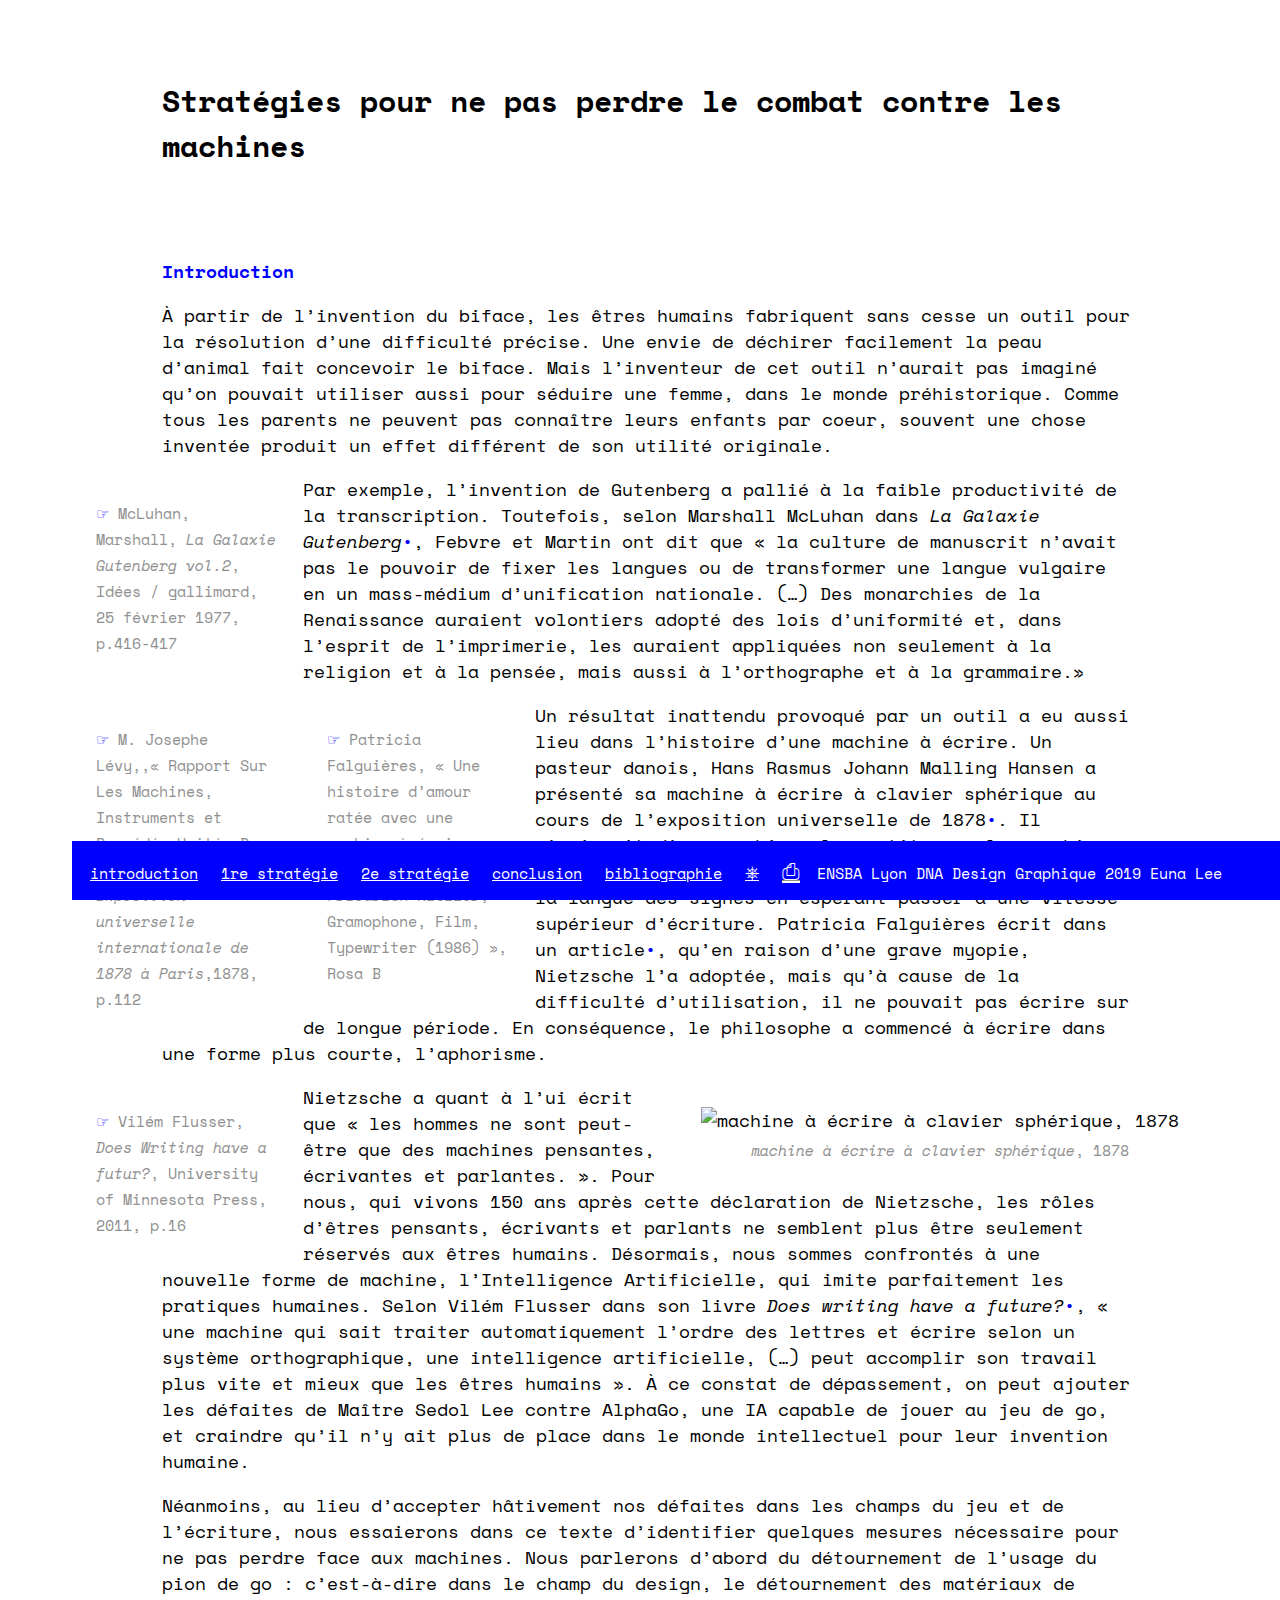
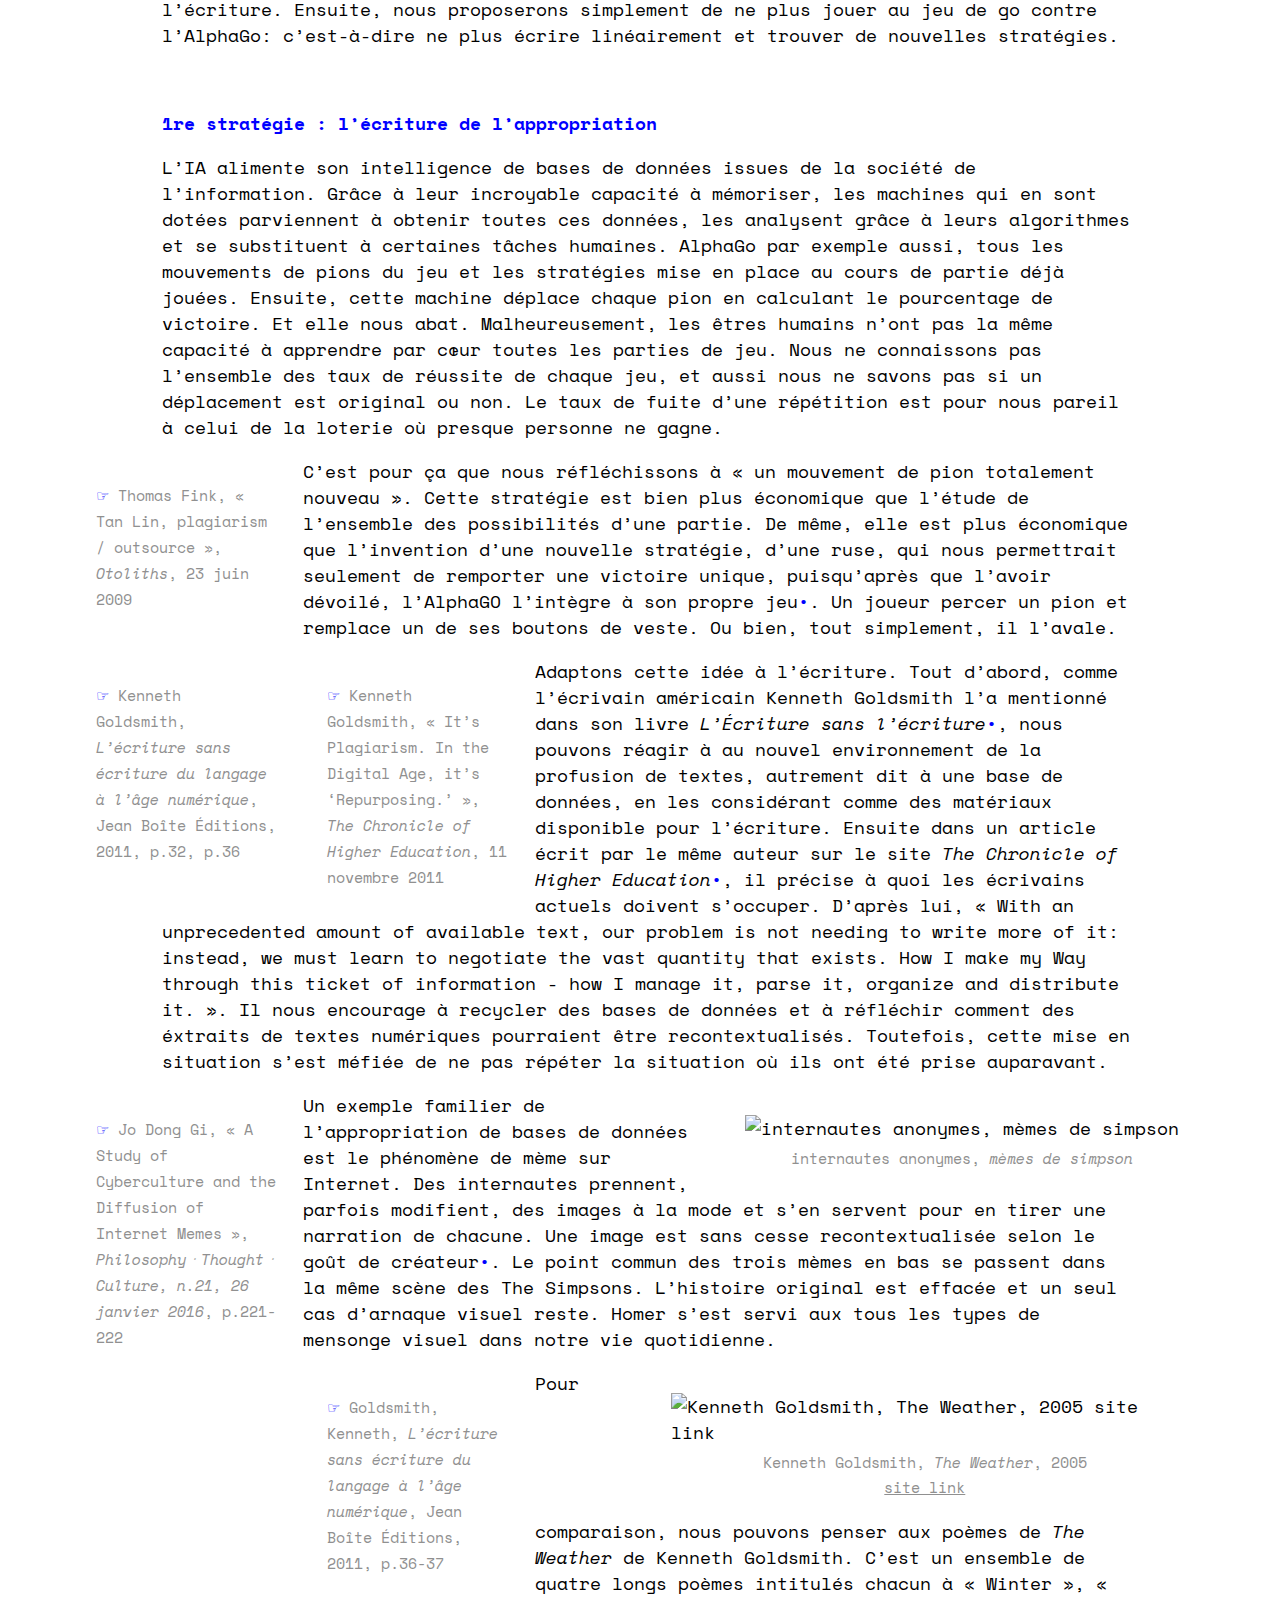
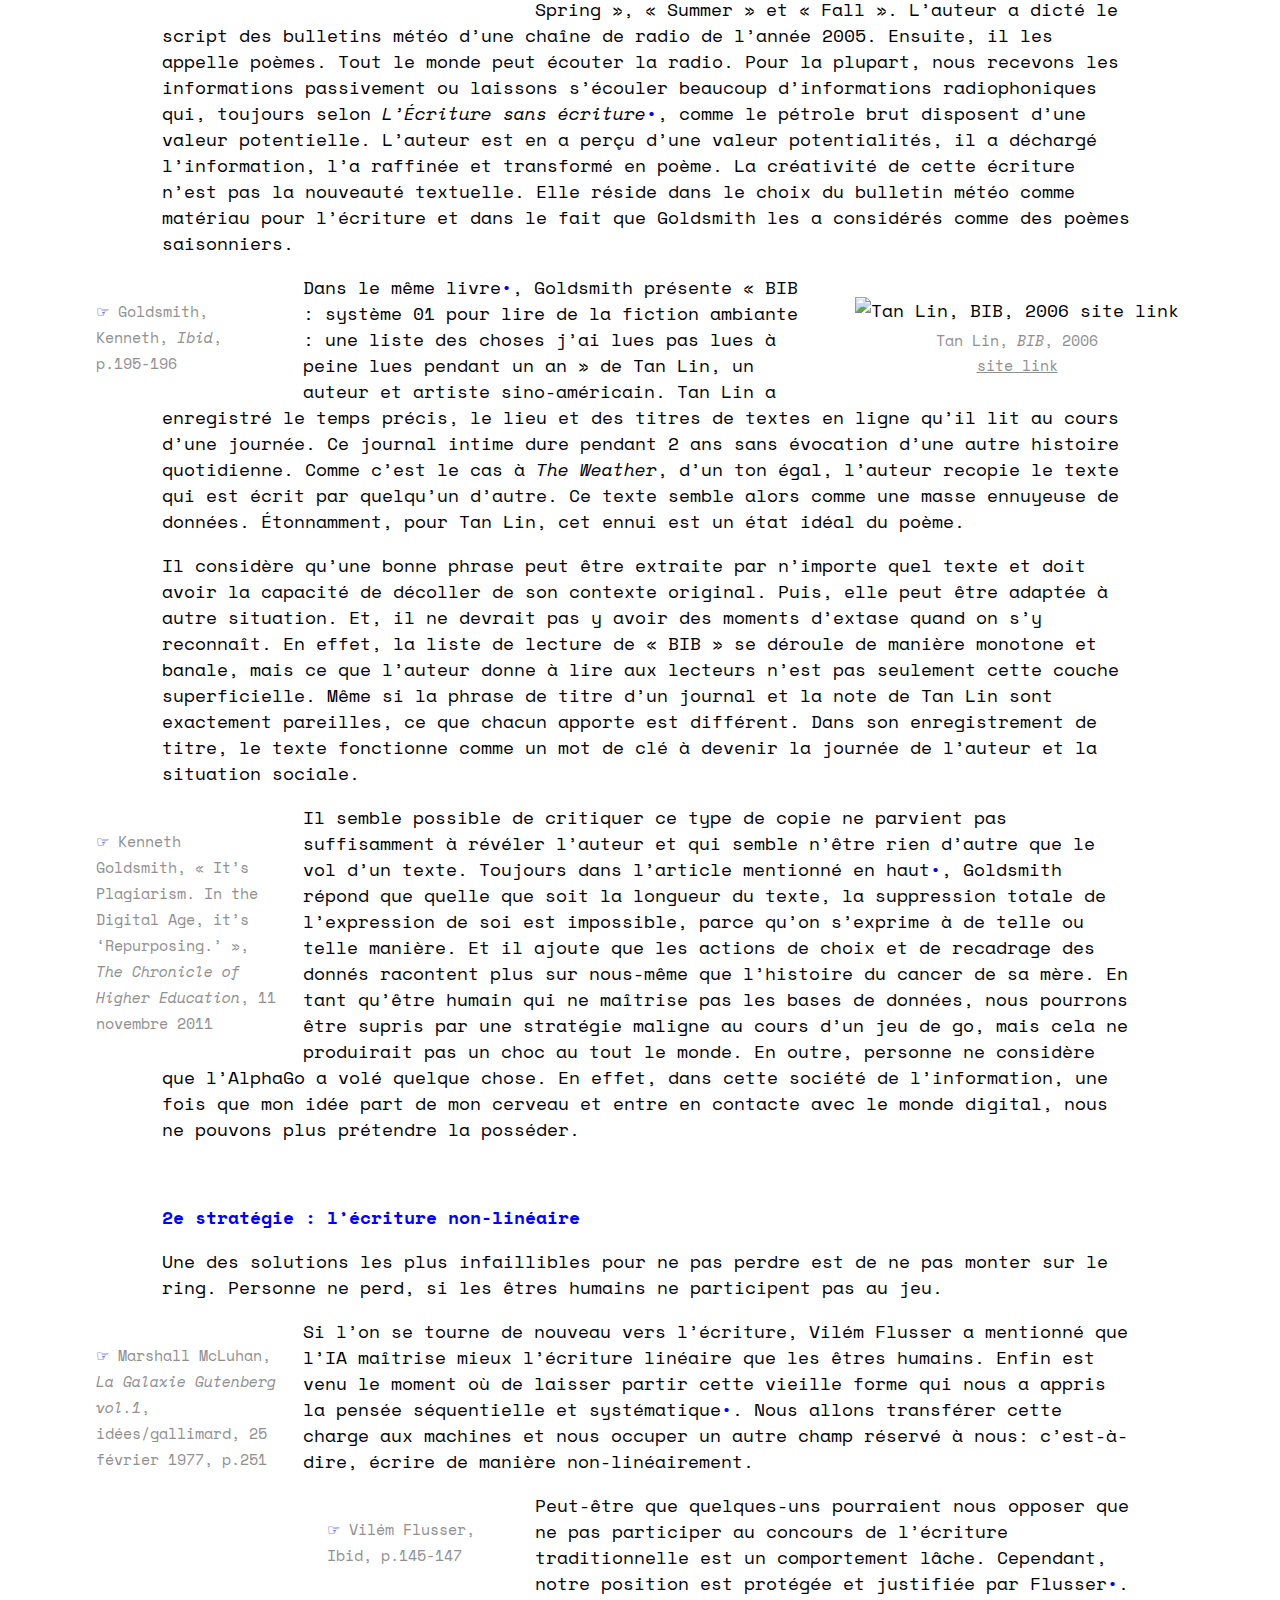
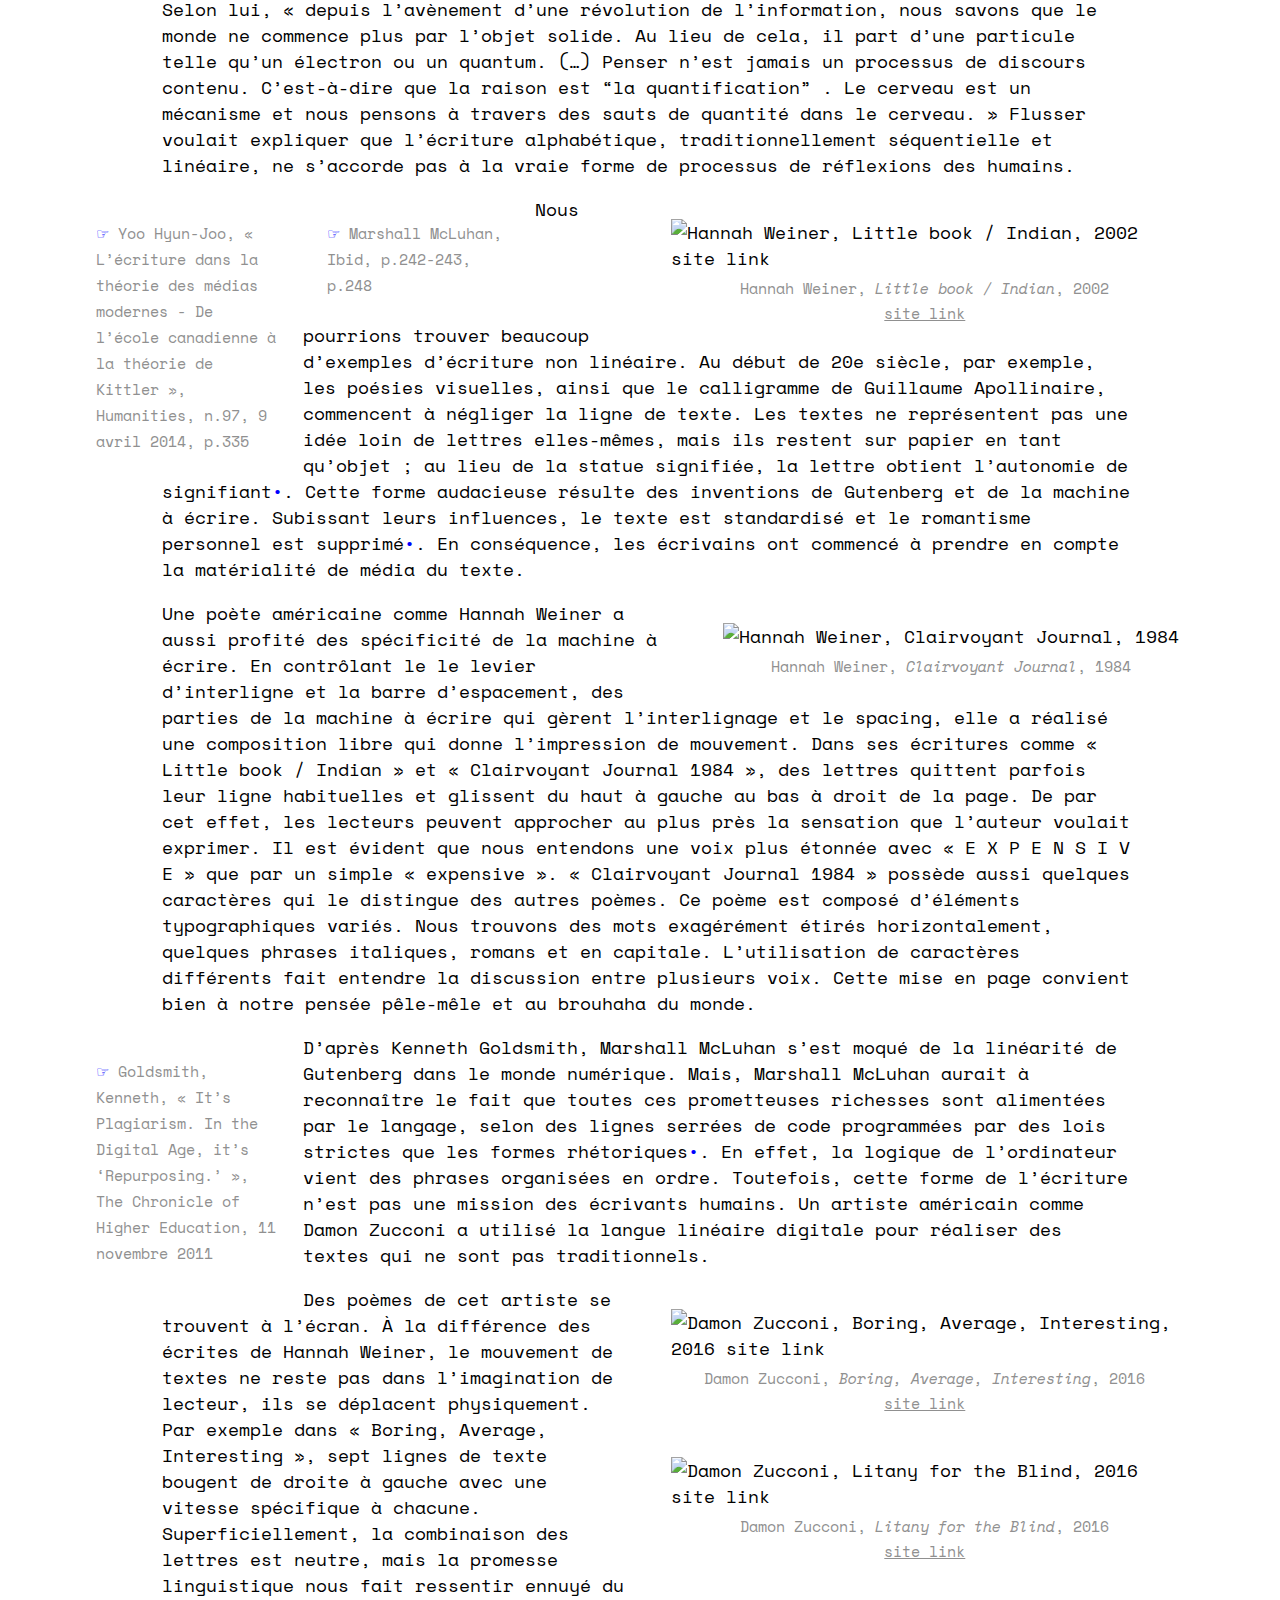
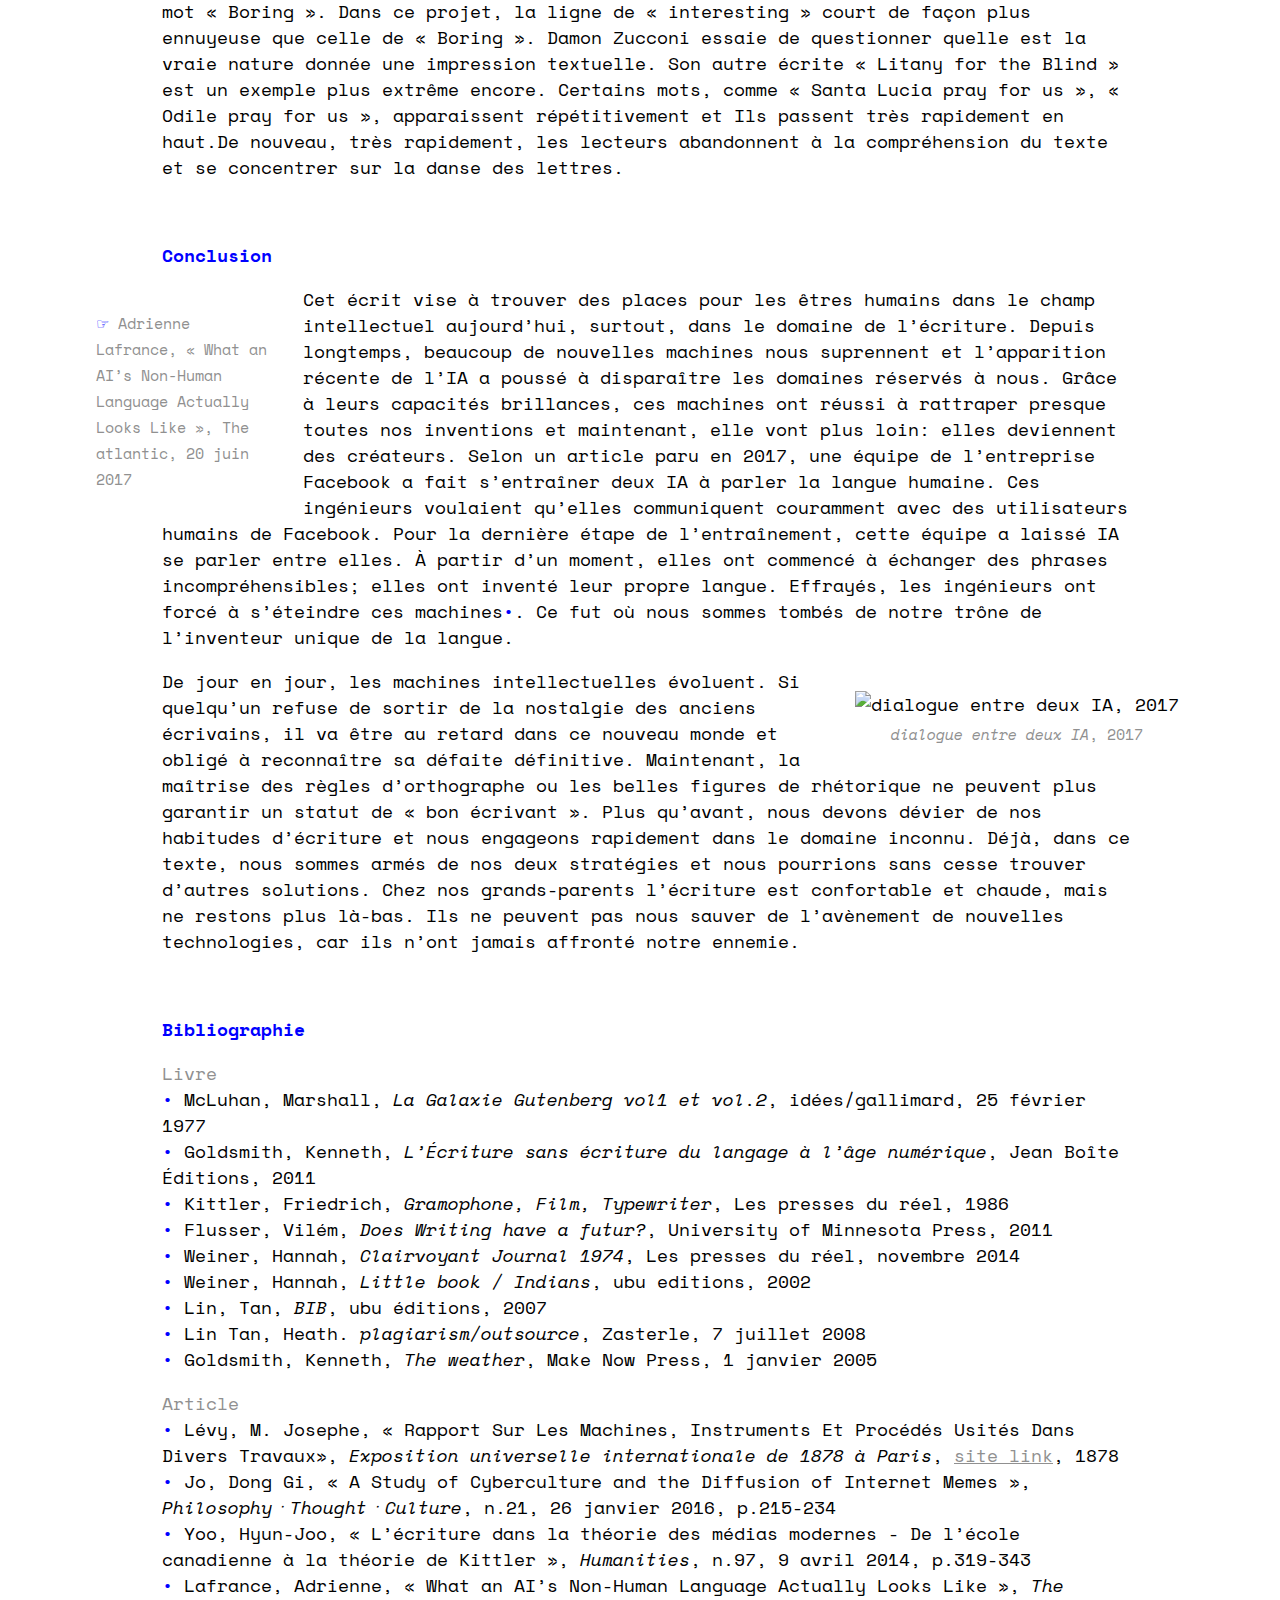
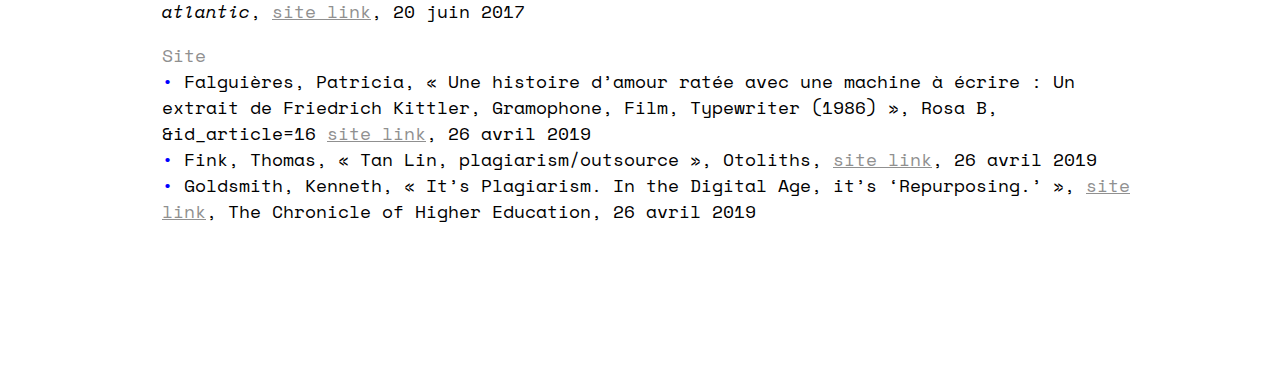
==== index.html @ b282a71d "스페이스바바" ====
<!DOCTYPE html>
<html xmlns="http://www.w3.org/1999/xhtml" lang="" xml:lang="">

<head>


  <meta charset="utf-8" />
  <meta name="generator" content="pandoc" />
  <meta name="viewport" content="width=device-width, initial-scale=1.0, user-scalable=yes" />
  <title>Stratégies pour ne pas perdre le combat contre les machines</title>
  <style>
      code{white-space: pre-wrap;}
      span.smallcaps{font-variant: small-caps;}
      span.underline{text-decoration: underline;}
      div.column{display: inline-block; vertical-align: top; width: 50%;}
  </style>
  <!--script src="prac2.js" async></script-->

  <link rel="stylesheet" href="vd.css" media="screen"/>
  <link rel="stylesheet" href="impression.css" media="print"/>
  <link href="https://fonts.googleapis.com/css?family=Space+Mono:400,400i,700,700i&display=swap" rel="stylesheet">
  <script type="text/javascript" src="https://code.jquery.com/jquery-latest.js"></script>
  <!--[if lt IE 9]>
    <script src="//cdnjs.cloudflare.com/ajax/libs/html5shiv/3.7.3/html5shiv-printshiv.min.js"></script>
  <![endif]-->



</head>

<nav>
  <button onclick="fnMove('1')">introduction</button>
  <button onclick="fnMove('2')">1re stratégie</button>
  <button onclick="fnMove('3')">2e stratégie</button>
  <button onclick="fnMove('4')">conclusion</button>
  <button onclick="fnMove('5')">bibliographie</button>

  <button id="bt_refresh"><span style="color: white; text-decoration:underline; font-size: 18px;">&#9096;</span></button>
  <button><a href="javascript:window.print()"><span style="font-size: 22px; color: white; text-decoration:underline;">&#x02399; </span></a></button>

  <span style="color: white; font-size: 15px;line-height: 30px;">ENSBA Lyon DNA Design Graphique 2019&nbsp;Euna Lee</span>

</nav>

<body>
<header id="title-block-header">





</header>

<div id="myid">

<h1 class="title">
  Stratégies pour ne pas perdre le combat contre les machines
</h1>

<br>

<br>


<p class="intro" id="div1">

<strong>Introduction</strong>
</p>
<p>À partir de l’invention du biface, les êtres humains fabriquent sans cesse un outil pour la résolution d’une difficulté précise. Une envie de déchirer facilement la peau d’animal fait concevoir le biface. Mais l’inventeur de cet outil n’aurait pas imaginé qu’on pouvait utiliser aussi pour séduire une femme, dans le monde préhistorique. Comme tous les parents ne peuvent pas connaître leurs enfants par coeur, souvent une chose inventée produit un effet différent de son utilité originale.</p>

<p class="note">
 <span style="color: blue;">&#9758;</span> McLuhan, Marshall, <em>La Galaxie Gutenberg vol.2</em>, Idées / gallimard, 25 février 1977, p.416-417
</p>
<p>Par exemple, l’invention de Gutenberg a pallié à la faible productivité de la transcription. Toutefois, selon Marshall McLuhan dans <em>La Galaxie Gutenberg</em><span style="color: blue">&#149;</span>, Febvre et Martin ont dit que « la culture de manuscrit n’avait pas le pouvoir de fixer les langues ou de transformer une langue vulgaire en un mass-médium d’unification nationale. (…) Des monarchies de la Renaissance auraient volontiers adopté des lois d’uniformité et, dans l’esprit de l’imprimerie, les auraient appliquées non seulement à la religion et à la pensée, mais aussi à l’orthographe et à la grammaire.»</p>
<p class="note">
<span style="color: blue; ">&#9758;</span> M. Josephe Lévy,,« Rapport Sur Les Machines, Instruments et Procédés Usités Dans Divers Travaux», <em>Exposition universelle internationale de 1878 à Paris</em>,1878, p.112
</p>
<p class="note">
<span style="color: blue;">&#9758;</span> Patricia Falguières, « Une histoire d’amour ratée avec une machine à écrire : Un extrait de Friedrich Kitller, Gramophone, Film, Typewriter (1986) », Rosa B
</p>
<p>Un résultat inattendu provoqué par un outil a eu aussi lieu dans l’histoire d’une machine à écrire. Un pasteur danois, Hans Rasmus Johann Malling Hansen a présenté sa machine à écrire à clavier sphérique au cours de l’exposition universelle de 1878<span style="color: blue">&#149;</span>. Il s’agissait d’une machine plus petite que les machines américaines. Elle était résultat d’une observation de la langue des signes en espérant passer à une vitesse supérieur d’écriture. Patricia Falguières écrit dans un article<span style="color: blue">&#149;</span>, qu’en raison d’une grave myopie, Nietzsche l’a adoptée, mais qu’à cause de la difficulté d’utilisation, il ne pouvait pas écrire sur de longue période. En conséquence, le philosophe a commencé à écrire dans une forme plus courte, l’aphorisme.</p>
<p class="note">
<span style="color: blue;">&#9758;</span> Vilém Flusser, <em>Does Writing have a futur?</em>, University of Minnesota Press, 2011, p.16
</p>
<figure>
<img src="image/1.png" title="*machine à écrire à clavier sphérique*, 1878" alt="machine à écrire à clavier sphérique, 1878" /><figcaption><em>machine à écrire à clavier sphérique</em>, 1878</figcaption>
</figure>

<p>Nietzsche a quant à l’ui écrit que « les hommes ne sont peut-être que des machines pensantes, écrivantes et parlantes. ». Pour nous, qui vivons 150 ans après cette déclaration de Nietzsche, les rôles d’êtres pensants, écrivants et parlants ne semblent plus être seulement réservés aux êtres humains. Désormais, nous sommes confrontés à une nouvelle forme de machine, l’Intelligence Artificielle, qui imite parfaitement les pratiques humaines. Selon Vilém Flusser dans son livre <em>Does writing have a future?</em><span style="color: blue">&#149;</span>, « une machine qui sait traiter automatiquement l’ordre des lettres et écrire selon un système orthographique, une intelligence artificielle, (…) peut accomplir son travail plus vite et mieux que les êtres humains ». À ce constat de dépassement, on peut ajouter les défaites de Maître Sedol Lee contre AlphaGo, une IA capable de jouer au jeu de go, et craindre qu’il n’y ait plus de place dans le monde intellectuel pour leur invention humaine.</p>
<p>Néanmoins, au lieu d’accepter hâtivement nos défaites dans les champs du jeu et de l’écriture, nous essaierons dans ce texte d’identifier quelques mesures nécessaire pour ne pas perdre face aux machines. Nous parlerons d’abord du détournement de l’usage du pion de go : c’est-à-dire dans le champ du design, le détournement des matériaux de l’écriture. Ensuite, nous proposerons simplement de ne plus jouer au jeu de go contre l’AlphaGo: c’est-à-dire ne plus écrire linéairement et trouver de nouvelles stratégies.</p>
<br>
<p class="intro" id="div2">
<strong>1re stratégie : l’écriture de l’appropriation</strong>
</p>
<p>L’IA alimente son intelligence de bases de données issues de la société de l’information. Grâce à leur incroyable capacité à mémoriser, les machines qui en sont dotées parviennent à obtenir toutes ces données, les analysent grâce à leurs algorithmes et se substituent à certaines tâches humaines. AlphaGo par exemple aussi, tous les mouvements de pions du jeu et les stratégies mise en place au cours de partie déjà jouées. Ensuite, cette machine déplace chaque pion en calculant le pourcentage de victoire. Et elle nous abat. Malheureusement, les êtres humains n’ont pas la même capacité à apprendre par cœur toutes les parties de jeu. Nous ne connaissons pas l’ensemble des taux de réussite de chaque jeu, et aussi nous ne savons pas si un déplacement est original ou non. Le taux de fuite d’une répétition est pour nous pareil à celui de la loterie où presque personne ne gagne.</p>
<p class="note">
<span style="color: blue;">&#9758;</span> Thomas Fink, « Tan Lin, plagiarism / outsource », <em>Otoliths</em>, 23 juin 2009
</p>
<p>C’est pour ça que nous réfléchissons à « un mouvement de pion totalement nouveau ». Cette stratégie est bien plus économique que l’étude de l’ensemble des possibilités d’une partie. De même, elle est plus économique que l’invention d’une nouvelle stratégie, d’une ruse, qui nous permettrait seulement de remporter une victoire unique, puisqu’après que l’avoir dévoilé, l’AlphaGO l’intègre à son propre jeu<span style="color: blue">&#149;</span>. Un joueur percer un pion et remplace un de ses boutons de veste. Ou bien, tout simplement, il l’avale.</p>
<p class="note">
<span style="color: blue;">&#9758;</span> Kenneth Goldsmith, <em>L’écriture sans écriture du langage à l’âge numérique</em>, Jean Boîte Éditions, 2011, p.32, p.36
</p>
<p class="note">
<span style="color: blue;">&#9758;</span> Kenneth Goldsmith, « It’s Plagiarism. In the Digital Age, it’s ‘Repurposing.’ », <em>The Chronicle of Higher Education</em>, 11 novembre 2011
</p>
<p>Adaptons cette idée à l’écriture. Tout d’abord, comme l’écrivain américain Kenneth Goldsmith l’a mentionné dans son livre <em>L’Écriture sans l’écriture</em><span style="color: blue">&#149;</span>, nous pouvons réagir à au nouvel environnement de la profusion de textes, autrement dit à une base de données, en les considérant comme des matériaux disponible pour l’écriture. Ensuite dans un article écrit par le même auteur sur le site <em>The Chronicle of Higher Education</em><span style="color: blue">&#149;</span>, il précise à quoi les écrivains actuels doivent s’occuper. D’après lui, « With an unprecedented amount of available text, our problem is not needing to write more of it: instead, we must learn to negotiate the vast quantity that exists. How I make my Way through this ticket of information - how I manage it, parse it, organize and distribute it. ». Il nous encourage à recycler des bases de données et à réfléchir comment des éxtraits de textes numériques pourraient être recontextualisés. Toutefois, cette mise en situation s’est méfiée de ne pas répéter la situation où ils ont été prise auparavant.</p>
<p class="note">
<span style="color: blue;">&#9758;</span> Jo Dong Gi, « A Study of Cyberculture and the Diffusion of Internet Memes », <em>PhilosophyㆍThoughtㆍCulture, n.21, 26 janvier 2016</em>, p.221-222
</p>
<figure>
<img src="image/13.png" title="internautes anonymes, *mèmes de simpson*" alt="internautes anonymes, mèmes de simpson" /><figcaption>internautes anonymes, <em>mèmes de simpson</em></figcaption>
</figure>
<p>Un exemple familier de l’appropriation de bases de données est le phénomène de mème sur Internet. Des internautes prennent, parfois modifient, des images à la mode et s’en servent pour en tirer une narration de chacune. Une image est sans cesse recontextualisée selon le goût de créateur<span style="color: blue">&#149;</span>. Le point commun des trois mèmes en bas se passent dans la même scène des The Simpsons. L’histoire original est effacée et un seul cas d’arnaque visuel reste. Homer s’est servi aux tous les types de mensonge visuel dans notre vie quotidienne.</p>
<p class="note">
<span style="color: blue;">&#9758;</span> Goldsmith, Kenneth, <em>L’écriture sans écriture du langage à l’âge numérique</em>, Jean Boîte Éditions, 2011, p.36-37
</p>
<figure>
<img src="image/11.png" title="Kenneth Goldsmith, *The Weather*, 2005" alt="Kenneth Goldsmith, The Weather, 2005   site link" /><figcaption>Kenneth Goldsmith, <em>The Weather</em>, 2005 <br> <a href="http://writing.upenn.edu/epc/authors/goldsmith/goldsmith_spring.html">site link</a></figcaption>
</figure>
<p>Pour comparaison, nous pouvons penser aux poèmes de <em>The Weather</em> de Kenneth Goldsmith. C’est un ensemble de quatre longs poèmes intitulés chacun à « Winter », « Spring », « Summer » et « Fall ». L’auteur a dicté le script des bulletins météo d’une chaîne de radio de l’année 2005. Ensuite, il les appelle poèmes. Tout le monde peut écouter la radio. Pour la plupart, nous recevons les informations passivement ou laissons s’écouler beaucoup d’informations radiophoniques qui, toujours selon <em>L’Écriture sans écriture</em><span style="color: blue">&#149;</span>, comme le pétrole brut disposent d’une valeur potentielle. L’auteur est en a perçu d’une valeur potentialités, il a déchargé l’information, l’a raffinée et transformé en poème. La créativité de cette écriture n’est pas la nouveauté textuelle. Elle réside dans le choix du bulletin météo comme matériau pour l’écriture et dans le fait que Goldsmith les a considérés comme des poèmes saisonniers.</p>
<p class="note">
<span style="color: blue;">&#9758;</span> Goldsmith, Kenneth, <em>Ibid</em>, p.195-196
</p>
<figure>
<img src="image/6.png" title="Tan Lin, *BIB*, 2006" alt="Tan Lin, BIB, 2006  site link" /><figcaption>Tan Lin, <em>BIB</em>, 2006 <br><a href="http://www.ubu.com/ubu/unpub/Unpub_018_Lin_BIB.pdf">site link</a></figcaption>
</figure>
<p>Dans le même livre<span style="color: blue">&#149;</span>, Goldsmith présente « BIB : système 01 pour lire de la fiction ambiante : une liste des choses j’ai lues pas lues à peine lues pendant un an » de Tan Lin, un auteur et artiste sino-américain. Tan Lin a enregistré le temps précis, le lieu et des titres de textes en ligne qu’il lit au cours d’une journée. Ce journal intime dure pendant 2 ans sans évocation d’une autre histoire quotidienne. Comme c’est le cas à <em>The Weather</em>, d’un ton égal, l’auteur recopie le texte qui est écrit par quelqu’un d’autre. Ce texte semble alors comme une masse ennuyeuse de données. Étonnamment, pour Tan Lin, cet ennui est un état idéal du poème.</p>
<p>Il considère qu’une bonne phrase peut être extraite par n’importe quel texte et doit avoir la capacité de décoller de son contexte original. Puis, elle peut être adaptée à autre situation. Et, il ne devrait pas y avoir des moments d’extase quand on s’y reconnaît. En effet, la liste de lecture de « BIB » se déroule de manière monotone et banale, mais ce que l’auteur donne à lire aux lecteurs n’est pas seulement cette couche superficielle. Même si la phrase de titre d’un journal et la note de Tan Lin sont exactement pareilles, ce que chacun apporte est différent. Dans son enregistrement de titre, le texte fonctionne comme un mot de clé à devenir la journée de l’auteur et la situation sociale.</p>
<p class="note">
<span style="color: blue;">&#9758;</span> Kenneth Goldsmith, « It’s Plagiarism. In the Digital Age, it’s ‘Repurposing.’ », <em>The Chronicle of Higher Education</em>, 11 novembre 2011
</p>
<p>Il semble possible de critiquer ce type de copie ne parvient pas suffisamment à révéler l’auteur et qui semble n’être rien d’autre que le vol d’un texte. Toujours dans l’article mentionné en haut<span style="color: blue">&#149;</span>, Goldsmith répond que quelle que soit la longueur du texte, la suppression totale de l’expression de soi est impossible, parce qu’on s’exprime à de telle ou telle manière. Et il ajoute que les actions de choix et de recadrage des donnés racontent plus sur nous-même que l’histoire du cancer de sa mère. En tant qu’être humain qui ne maîtrise pas les bases de données, nous pourrons être supris par une stratégie maligne au cours d’un jeu de go, mais cela ne produirait pas un choc au tout le monde. En outre, personne ne considère que l’AlphaGo a volé quelque chose. En effet, dans cette société de l’information, une fois que mon idée part de mon cerveau et entre en contacte avec le monde digital, nous ne pouvons plus prétendre la posséder.</p>
<br>


<p class="intro" id="div3">
<strong>2e stratégie : l’écriture non-linéaire</strong>
</p>
<p>Une des solutions les plus infaillibles pour ne pas perdre est de ne pas monter sur le ring. Personne ne perd, si les êtres humains ne participent pas au jeu.</p>
<p class="note">
<span style="color: blue;">&#9758;</span> Marshall McLuhan, <em>La Galaxie Gutenberg vol.1</em>, idées/gallimard, 25 février 1977, p.251
</p>
<p>Si l’on se tourne de nouveau vers l’écriture, Vilém Flusser a mentionné que l’IA maîtrise mieux l’écriture linéaire que les êtres humains. Enfin est venu le moment où de laisser partir cette vieille forme qui nous a appris la pensée séquentielle et systématique<span style="color: blue">&#149;</span>. Nous allons transférer cette charge aux machines et nous occuper un autre champ réservé à nous: c’est-à-dire, écrire de manière non-linéairement.</p>
<p class="note">
<span style="color: blue;">&#9758;</span> Vilém Flusser, Ibid, p.145-147
</p>
<p>Peut-être que quelques-uns pourraient nous opposer que ne pas participer au concours de l’écriture traditionnelle est un comportement lâche. Cependant, notre position est protégée et justifiée par Flusser<span style="color: blue">&#149;</span>. Selon lui, « depuis l’avènement d’une révolution de l’information, nous savons que le monde ne commence plus par l’objet solide. Au lieu de cela, il part d’une particule telle qu’un électron ou un quantum. (…) Penser n’est jamais un processus de discours contenu. C’est-à-dire que la raison est “la quantification” . Le cerveau est un mécanisme et nous pensons à travers des sauts de quantité dans le cerveau. » Flusser voulait expliquer que l’écriture alphabétique, traditionnellement séquentielle et linéaire, ne s’accorde pas à la vraie forme de processus de réflexions des humains.</p>
<p class="note">
<span style="color: blue;">&#9758;</span> Yoo Hyun-Joo, « L’écriture dans la théorie des médias modernes - De l’école canadienne à la théorie de Kittler », Humanities, n.97, 9 avril 2014, p.335
</p>
<p class="note">
<span style="color: blue;">&#9758;</span> Marshall McLuhan, Ibid, p.242-243, p.248
</p>


<figure>
<img src="image/7.png" title="Hannah Weiner, *Little book / Indian*, 2002" alt="Hannah Weiner, Little book / Indian, 2002   site link" /><figcaption>Hannah Weiner, <em>Little book / Indian</em>, 2002 <br> <a href="http://www.ubu.com/ubu/pdf/weiner_indians.pdf">site link</a></figcaption>
</figure>

<p>Nous pourrions trouver beaucoup d’exemples d’écriture non linéaire. Au début de 20e siècle, par exemple, les poésies visuelles, ainsi que le calligramme de Guillaume Apollinaire, commencent à négliger la ligne de texte. Les textes ne représentent pas une idée loin de lettres elles-mêmes, mais ils restent sur papier en tant qu’objet ; au lieu de la statue signifiée, la lettre obtient l’autonomie de signifiant<span style="color: blue">&#149;</span>. Cette forme audacieuse résulte des inventions de Gutenberg et de la machine à écrire. Subissant leurs influences, le texte est standardisé et le romantisme personnel est supprimé<span style="color: blue">&#149;</span>. En conséquence, les écrivains ont commencé à prendre en compte la matérialité de média du texte.</p>

<figure>
<img src="image/3.png" title="Hannah Weiner, *Clairvoyant Journal*, 1984" alt="Hannah Weiner, Clairvoyant Journal, 1984" /><figcaption>Hannah Weiner, <em>Clairvoyant Journal</em>, 1984</figcaption>
</figure>
<p>Une poète américaine comme Hannah Weiner a aussi profité des spécificité de la machine à écrire. En contrôlant le le levier d’interligne et la barre d’espacement, des parties de la machine à écrire qui gèrent l’interlignage et le spacing, elle a réalisé une composition libre qui donne l’impression de mouvement. Dans ses écritures comme « Little book / Indian » et « Clairvoyant Journal 1984 », des lettres quittent parfois leur ligne habituelles et glissent du haut à gauche au bas à droit de la page. De par cet effet, les lecteurs peuvent approcher au plus près la sensation que l’auteur voulait exprimer. Il est évident que nous entendons une voix plus étonnée avec « E X P E N S I V E » que par un simple « expensive ». « Clairvoyant Journal 1984 » possède aussi quelques caractères qui le distingue des autres poèmes. Ce poème est composé d’éléments typographiques variés. Nous trouvons des mots exagérément étirés horizontalement, quelques phrases italiques, romans et en capitale. L’utilisation de caractères différents fait entendre la discussion entre plusieurs voix. Cette mise en page convient bien à notre pensée pêle-mêle et au brouhaha du monde.</p>
<p class="note">
<span style="color: blue;">&#9758;</span> Goldsmith, Kenneth, « It’s Plagiarism. In the Digital Age, it’s ‘Repurposing.’ », The Chronicle of Higher Education, 11 novembre 2011
</p>
<p>D’après Kenneth Goldsmith, Marshall McLuhan s’est moqué de la linéarité de Gutenberg dans le monde numérique. Mais, Marshall McLuhan aurait à reconnaître le fait que toutes ces prometteuses richesses sont alimentées par le langage, selon des lignes serrées de code programmées par des lois strictes que les formes rhétoriques<span style="color: blue">&#149;</span>. En effet, la logique de l’ordinateur vient des phrases organisées en ordre. Toutefois, cette forme de l’écriture n’est pas une mission des écrivants humains. Un artiste américain comme Damon Zucconi a utilisé la langue linéaire digitale pour réaliser des textes qui ne sont pas traditionnels.</p>
<figure>
<img src="image/8.png" title="Damon Zucconi, *Boring, Average, Interesting*, 2016" alt="Damon Zucconi, Boring, Average, Interesting, 2016   site link" /><figcaption>Damon Zucconi, <em>Boring, Average, Interesting</em>, 2016 <br> <a href="http://work.damonzucconi.com/crawler/?ratio=2&amp;text%5B0%5D%5B0%5D=most%20boring&amp;text%5B0%5D%5B1%5D=7&amp;text%5B1%5D%5B0%5D=more%20boring&amp;text%5B1%5D%5B1%5D=6&amp;text%5B2%5D%5B0%5D=boring&amp;text%5B2%5D%5B1%5D=5&amp;text%5B3%5D%5B0%5D=average&amp;text%5B3%5D%5B1%5D=4&amp;text%5B4%5D%5B0%5D=interesting&amp;text%5B4%5D%5B1%5D=3&amp;text%5B5%5D%5B0%5D=more%20interesting&amp;text%5B5%5D%5B1%5D=2&amp;text%5B6%5D%5B0%5D=most%20interesting&amp;text%5B6%5D%5B1%5D=1">site link</a></figcaption>
</figure>
<figure>
<img src="image/9.png" title="Damon Zucconi, *Litany for the Blind*, 2016" alt="Damon Zucconi, Litany for the Blind, 2016  site link" /><figcaption>Damon Zucconi, <em>Litany for the Blind</em>, 2016 <br><a href="http://work.damonzucconi.com/consecutives/?id=litany-for-the-blind&amp;width=99&amp;fps=30&amp;font_size=16px&amp;break=false&amp;text_align=justify">site link</a></figcaption>
</figure>
<p>Des poèmes de cet artiste se trouvent à l’écran. À la différence des écrites de Hannah Weiner, le mouvement de textes ne reste pas dans l’imagination de lecteur, ils se déplacent physiquement. Par exemple dans « Boring, Average, Interesting », sept lignes de texte bougent de droite à gauche avec une vitesse spécifique à chacune. Superficiellement, la combinaison des lettres est neutre, mais la promesse linguistique nous fait ressentir ennuyé du mot « Boring ». Dans ce projet, la ligne de « interesting » court de façon plus ennuyeuse que celle de « Boring ». Damon Zucconi essaie de questionner quelle est la vraie nature donnée une impression textuelle. Son autre écrite « Litany for the Blind » est un exemple plus extrême encore. Certains mots, comme « Santa Lucia pray for us », « Odile pray for us », apparaissent répétitivement et Ils passent très rapidement en haut.De nouveau, très rapidement, les lecteurs abandonnent à la compréhension du texte et se concentrer sur la danse des lettres.</p>
<br>
<p class="intro" id="div4">
<strong>Conclusion</strong>
</p>
<p class="note">
<span style="color: blue;">&#9758;</span> Adrienne Lafrance, « What an AI’s Non-Human Language Actually Looks Like », The atlantic, 20 juin 2017
</p>
<p>Cet écrit vise à trouver des places pour les êtres humains dans le champ intellectuel aujourd’hui, surtout, dans le domaine de l’écriture. Depuis longtemps, beaucoup de nouvelles machines nous suprennent et l’apparition récente de l’IA a poussé à disparaître les domaines réservés à nous. Grâce à leurs capacités brillances, ces machines ont réussi à rattraper presque toutes nos inventions et maintenant, elle vont plus loin: elles deviennent des créateurs. Selon un article paru en 2017, une équipe de l’entreprise Facebook a fait s’entraîner deux IA à parler la langue humaine. Ces ingénieurs voulaient qu’elles communiquent couramment avec des utilisateurs humains de Facebook. Pour la dernière étape de l’entraînement, cette équipe a laissé IA se parler entre elles. À partir d’un moment, elles ont commencé à échanger des phrases incompréhensibles; elles ont inventé leur propre langue. Effrayés, les ingénieurs ont forcé à s’éteindre ces machines<span style="color: blue">&#149;</span>. Ce fut où nous sommes tombés de notre trône de l’inventeur unique de la langue.</p>
<figure>
<img src="image/10.png" title="*dialogue entre deux IA*, 2017" alt="dialogue entre deux IA, 2017" /><figcaption><em>dialogue entre deux IA</em>, 2017</figcaption>
</figure>
<p>De jour en jour, les machines intellectuelles évoluent. Si quelqu’un refuse de sortir de la nostalgie des anciens écrivains, il va être au retard dans ce nouveau monde et obligé à reconnaître sa défaite définitive. Maintenant, la maîtrise des règles d’orthographe ou les belles figures de rhétorique ne peuvent plus garantir un statut de « bon écrivant ». Plus qu’avant, nous devons dévier de nos habitudes d’écriture et nous engageons rapidement dans le domaine inconnu. Déjà, dans ce texte, nous sommes armés de nos deux stratégies et nous pourrions sans cesse trouver d’autres solutions. Chez nos grands-parents l’écriture est confortable et chaude, mais ne restons plus là-bas. Ils ne peuvent pas nous sauver de l’avènement de nouvelles technologies, car ils n’ont jamais affronté notre ennemie.</p>
<br>
<p class="intro" id="div5">
<strong>Bibliographie</strong>
</p>
<p><span style="color: #909090">Livre</span>
<br>
<span style="color: blue">&#149;</span> McLuhan, Marshall, <em>La Galaxie Gutenberg vol1 et vol.2</em>, idées/gallimard, 25 février 1977 <br>
<span style="color: blue">&#149;</span> Goldsmith, Kenneth, <em>L’Écriture sans écriture du langage à l’âge numérique</em>, Jean Boîte Éditions, 2011<br>
<span style="color: blue">&#149;</span> Kittler, Friedrich, <em>Gramophone, Film, Typewriter</em>, Les presses du réel, 1986<br>
<span style="color: blue">&#149;</span> Flusser, Vilém, <em>Does Writing have a futur?</em>, University of Minnesota Press, 2011<br>
<span style="color: blue">&#149;</span> Weiner, Hannah, <em>Clairvoyant Journal 1974</em>, Les presses du réel, novembre 2014<br>
<span style="color: blue">&#149;</span> Weiner, Hannah, <em>Little book / Indians</em>, ubu editions, 2002<br>
<span style="color: blue">&#149;</span> Lin, Tan, <em>BIB</em>, ubu éditions, 2007<br>
<span style="color: blue">&#149;</span> Lin Tan, Heath. <em>plagiarism/outsource</em>, Zasterle, 7 juillet 2008<br>
<span style="color: blue">&#149;</span> Goldsmith, Kenneth, <em>The weather</em>, Make Now Press, 1 janvier 2005<br>

<p><span style="color: #909090">Article</span>
<br>
<span style="color: blue">&#149;</span> Lévy, M. Josephe, « Rapport Sur Les Machines, Instruments Et Procédés Usités Dans Divers Travaux», <em>Exposition universelle internationale de 1878 à Paris</em>, <span class="urlprint">cnum.cnam.fr/CGI/fpage.cgi?8XAE277-10.6/116/100/198/0/0</span> <a href="http://cnum.cnam.fr/CGI/fpage.cgi?8XAE277-10.6/116/100/198/0/0">site link</a>, 1878<br>
<span style="color: blue">&#149;</span> Jo, Dong Gi, « A Study of Cyberculture and the Diffusion of Internet Memes », <em>PhilosophyㆍThoughtㆍCulture</em>, n.21, 26 janvier 2016, p.215-234<br>
<span style="color: blue">&#149;</span> Yoo, Hyun-Joo, « L’écriture dans la théorie des médias modernes - De l’école canadienne à la théorie de Kittler », <em>Humanities</em>, n.97, 9 avril 2014, p.319-343<br>
<span style="color: blue">&#149;</span> Lafrance, Adrienne, « What an AI’s Non-Human Language Actually Looks Like », <em>The atlantic</em>, <span class="urlprint">www.theatlantic.com/technology/archive/2017/06/what-an-ais-non-human-language-actually-looks-like/530934/</span> <a href="http://www.theatlantic.com/technology/archive/2017/06/what-an-ais-non-human-language-actually-looks-like/530934/">site link</a>, 20 juin 2017</p>

<p><span style="color: #909090">Site</span>
<br>
<span style="color: blue">&#149;</span> Falguières, Patricia, « Une histoire d’amour ratée avec une machine à écrire : Un extrait de Friedrich Kittler, Gramophone, Film, Typewriter (1986) », Rosa B, <span class="urlprint">www.rosab.net/edit/spip.php?page=article</span>&amp;id_article=16 <a href="http://www.rosab.net/edit/spip.php?page=article">site link</a>, 26 avril 2019<br>
<span style="color: blue">&#149;</span> Fink, Thomas, « Tan Lin, plagiarism/outsource », Otoliths, <span class="urlprint">the-otolith.blogspot.com/2009/06/thomas-fink-tan-lin-plagiarismoutsource.html</span> <a href="http://the-otolith.blogspot.com/2009/06/thomas-fink-tan-lin-plagiarismoutsource.html">site link</a>, 26 avril 2019<br>
<span style="color: blue">&#149;</span> Goldsmith, Kenneth, « It’s Plagiarism. In the Digital Age, it’s ‘Repurposing.’ », <span class="urlprint">www.chronicle.com/article/Uncreative-Writing/128908</span> <a href="http://www.chronicle.com/article/Uncreative-Writing/128908">site link</a>, The Chronicle of Higher Education, 26 avril 2019<br>




</p>

<br>

<p class="urlprint" style="font-weight:bold; ">

  ENSBA Lyon 
  <br>
  DNA Design Graphique 2019
  <br>
  Euna Lee
  <br>
  <br>
  30 Mai 2019
  <br>
  en caractère "Mono Space" 
  <br>
  site web : eunaleeensbalyon.github.io


</p>




<br>
<br>
<br>







</div>


<script type="text/javascript">

window.onload=function(){

}

  document.getElementById('bt_refresh').onmouseup =function(){

    console.log("CLICK");

    var alignarray=['left','center','right'];
    var elem=document.getElementById('myid');

    var images = document.getElementsByTagName('figure');

    elem.style.textAlign=alignarray[Math.round(Math.random()*2)];

    for(var i = 0; i < images.length; i++){
      if(Math.random() > 0.5) {
           images[i].classList.toggle("clicked");
      }     
    }
  };



function fnMove(seq){
        var offset = $("#div" + seq).offset();
        $('html, body').animate({scrollTop : offset.top}, 400);
    }



</script>




</body>
</html>
---- vd.css ----
* {
	box-sizing: border-box;
}


body { 
	font-family: 'Space Mono', monospace;
	width:100%;
	padding: 50px 5% 30px 5%;
	text-align: left;
	background-color: white;
	color: black;
	font-size: 18px;
}




h1{
	padding-left: 90px;
	padding-right: 90px;
	font-size: 30px;
	font-family: 'Space Mono', monospace;
}


figure { 
	max-width: 45%;
	float: right;
}

img {
	max-width: 100%;
	height: auto;
	margin: 5px;
}

figcaption {  
	font-family: 'Space Mono', monospace;
	font-size: 15px;
	text-align: center;
	color:#909090;
	line-height: 25px;
}

p.print {

	width: 90%;
	padding: 15px;
	margin: 30px;
	font-size:15px; 
	font-family: 'Space Mono', monospace;
	color: white;
	text-align: center;
	text-decoration: none; 
}



p.intro {

	font-weight: bold;
	color: blue;
	font-family: 'Space Mono', monospace;

}





p.note {

	width: 18%;
	padding: 12px;
	margin: 12px;
	font-size: 15px;
	float: left;
	color:#909090;
}



p {
	padding-left: 90px;
	padding-right: 90px;
	font-family: 'Space Mono', monospace;
	line-height: 26px;
}


.clicked{
	float: left;
}


a{
	text-decoration: underline;
	text-align: center;
	font-family: 'Space Mono', monospace;
	color:#909090;
}



nav {
	bottom: 0;
	position: fixed;
	width: 100%;
	background-color: blue;
	padding: 0.75rem;\
	/*margin-left: -80px;*/

}

@media screen {
	.urlprint {
		display : none;
	}
}

button{
	background-color: blue;
	font-size: 15px;
	color: white;
	border: black;
	text-decoration:underline;
	font-family: 'Space Mono', monospace;
	cursor:pointer;
	display: inline-block;
}

/* MOBILE AND SMALL DEVICES */
@media screen and (max-width: 768px) {

	body {
		width: 100%;
		padding: 0 8px 0 8px;
	}

	h1 {
		font-size: 24px;
		padding-left: 0;
		padding-right: 0;		
	}

	p {
		padding-left: 0;
		padding-right: 0;
		font-size: 15px	
		line-height: 18px;
	}


	p.note {

	width: 45%;
	font-size: 13px;
	line-height: 18px;
	padding: 0;
	margin: 8px;
	}


	p.intro {

	font-size: 18px;
	}



	button{
	font-size: 13px;
	
	}


	figure { 
	max-width: 100%;
	float: right;
	}

	nav {
		left: 0;
		right: 0;
		padding: 0.5rem;
		font-size: 13px;
	}
	

}

/* TABLET AND MEDIUM DEVICES */
@media screen and (min-width: 769px)  and (max-width: 1100px) {
	body {
		background-color: #fff;
	}
}
---- impression.css ----
h1{
	font-size: 20px;
	font-family: 'Space Mono', monospace;

}

h2{	
	font-size: 10px;
	font-family: 'Space Mono', monospace;
}


 
body { 
	width:90%;
	padding: 25px 5% 25px 5%;
}

figure { 
	width: 45%;
	float: right;
}

img {
	max-width: 100%;
	height: auto;
}


p.intro {
	padding-left: 90px;
	padding-right: 90px;
	font-weight: bold;
	font-size: 13px;
	line-height: 18pt;
	color:blue;

}





a { 
	color:#000000;
	text-decoration-line: none;
	display: none;
}



p.note {
	width: 15%;
	padding: 5px;
	margin: 5px;
	font-size: 10px;
	float: left;
	line-height: 11px;
	color:#505050;
}


 

figcaption {
	text-align: center;	
	font-family: 'Space Mono', monospace;
	font-size: 10px;
	color:#505050;
}


p {
	padding-left: 90px;
	padding-right: 90px;
	font-family: 'Space Mono', monospace;
	font-size: 10pt;
	line-height: 13pt;
}



nav {
	display: none;
	bottom: 0;
	position: fixed;
	width: 100%;
	text-align: center;
	background-color: #000000;
	padding: 1rem;
}


.clicked{
	float: left;
}
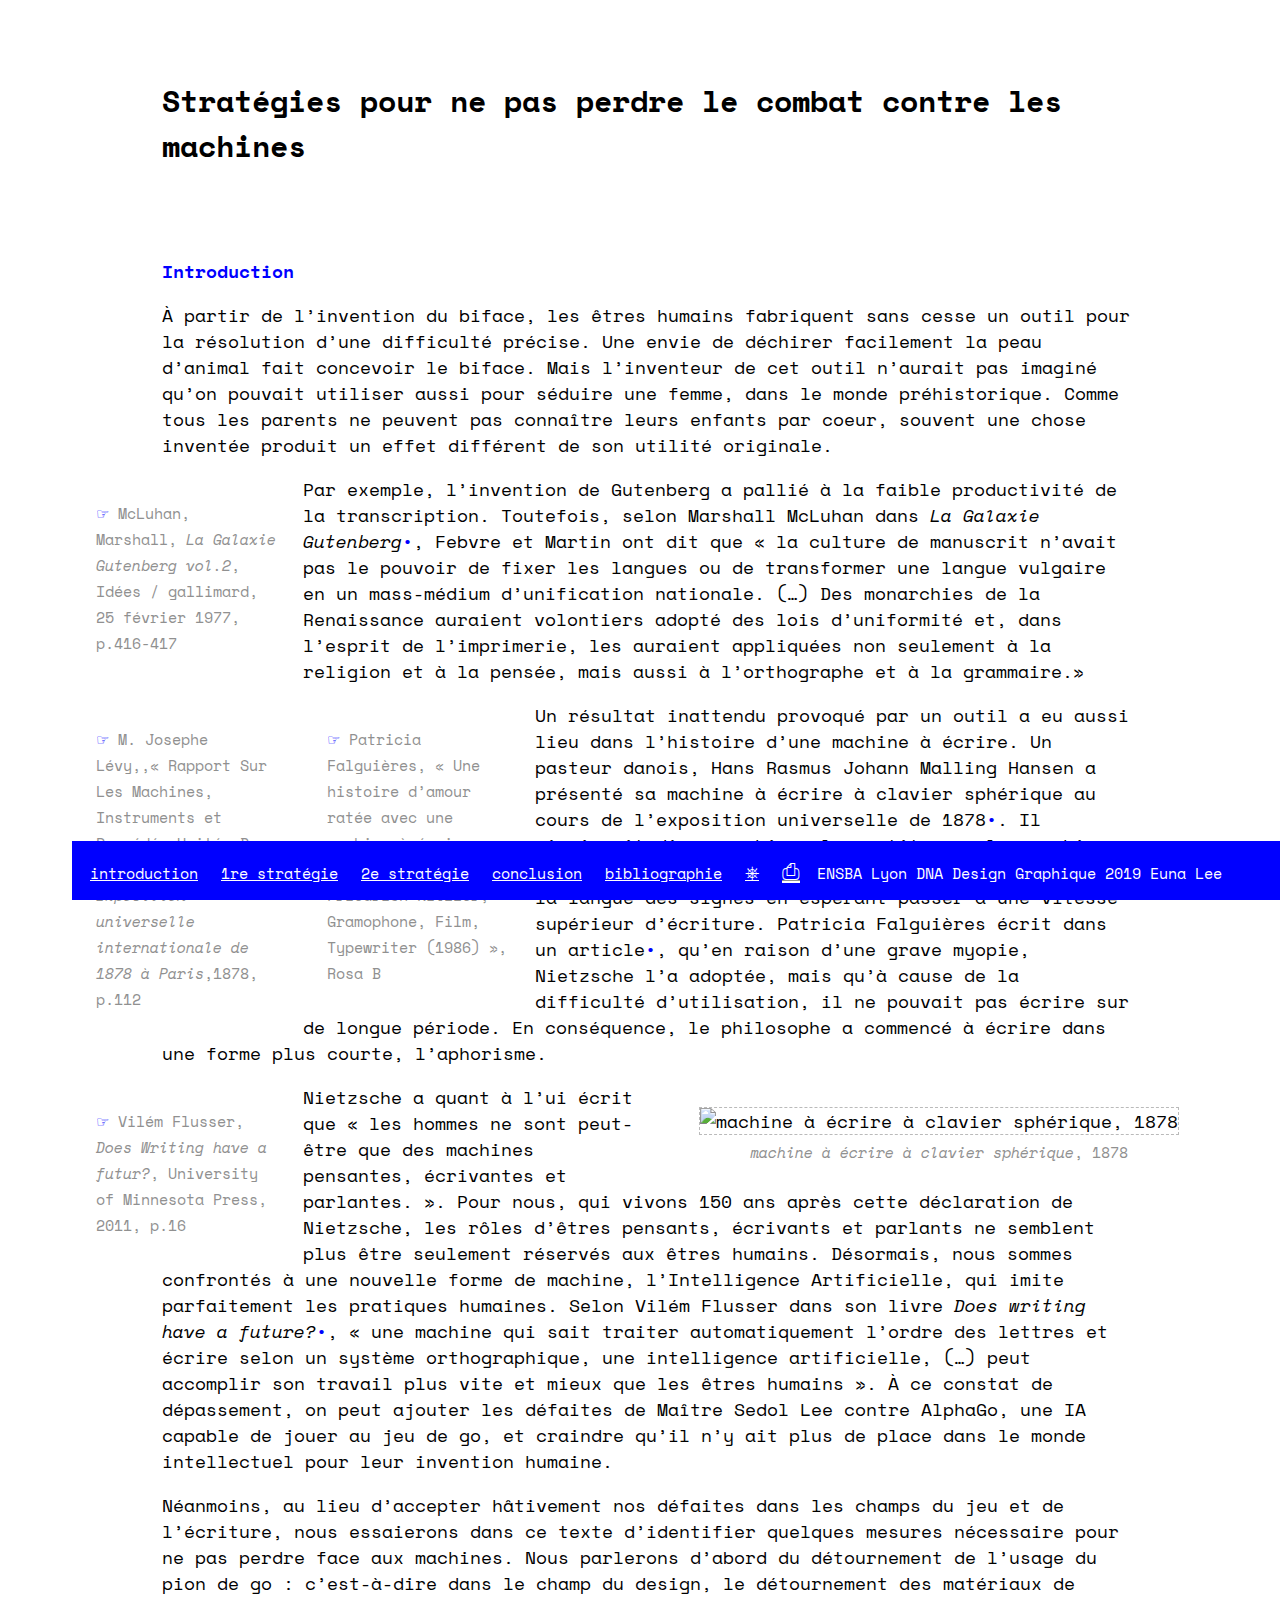
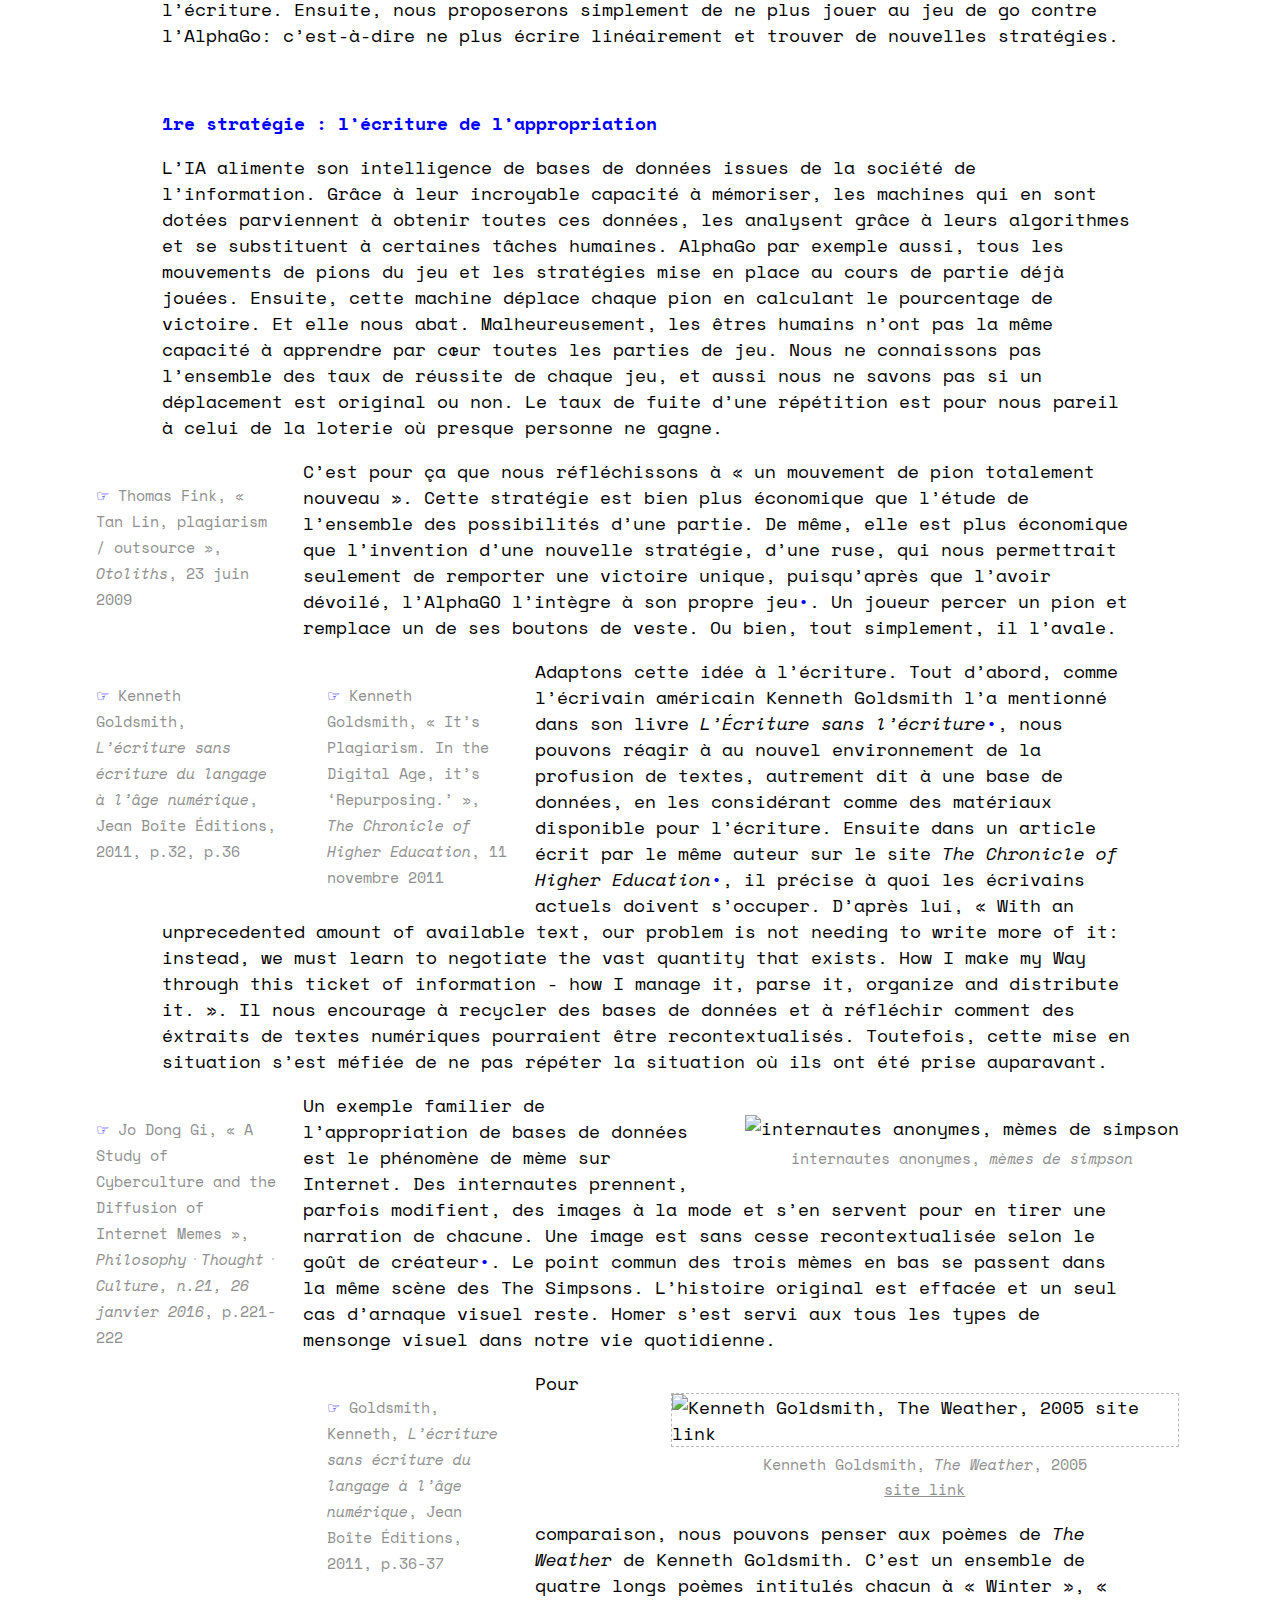
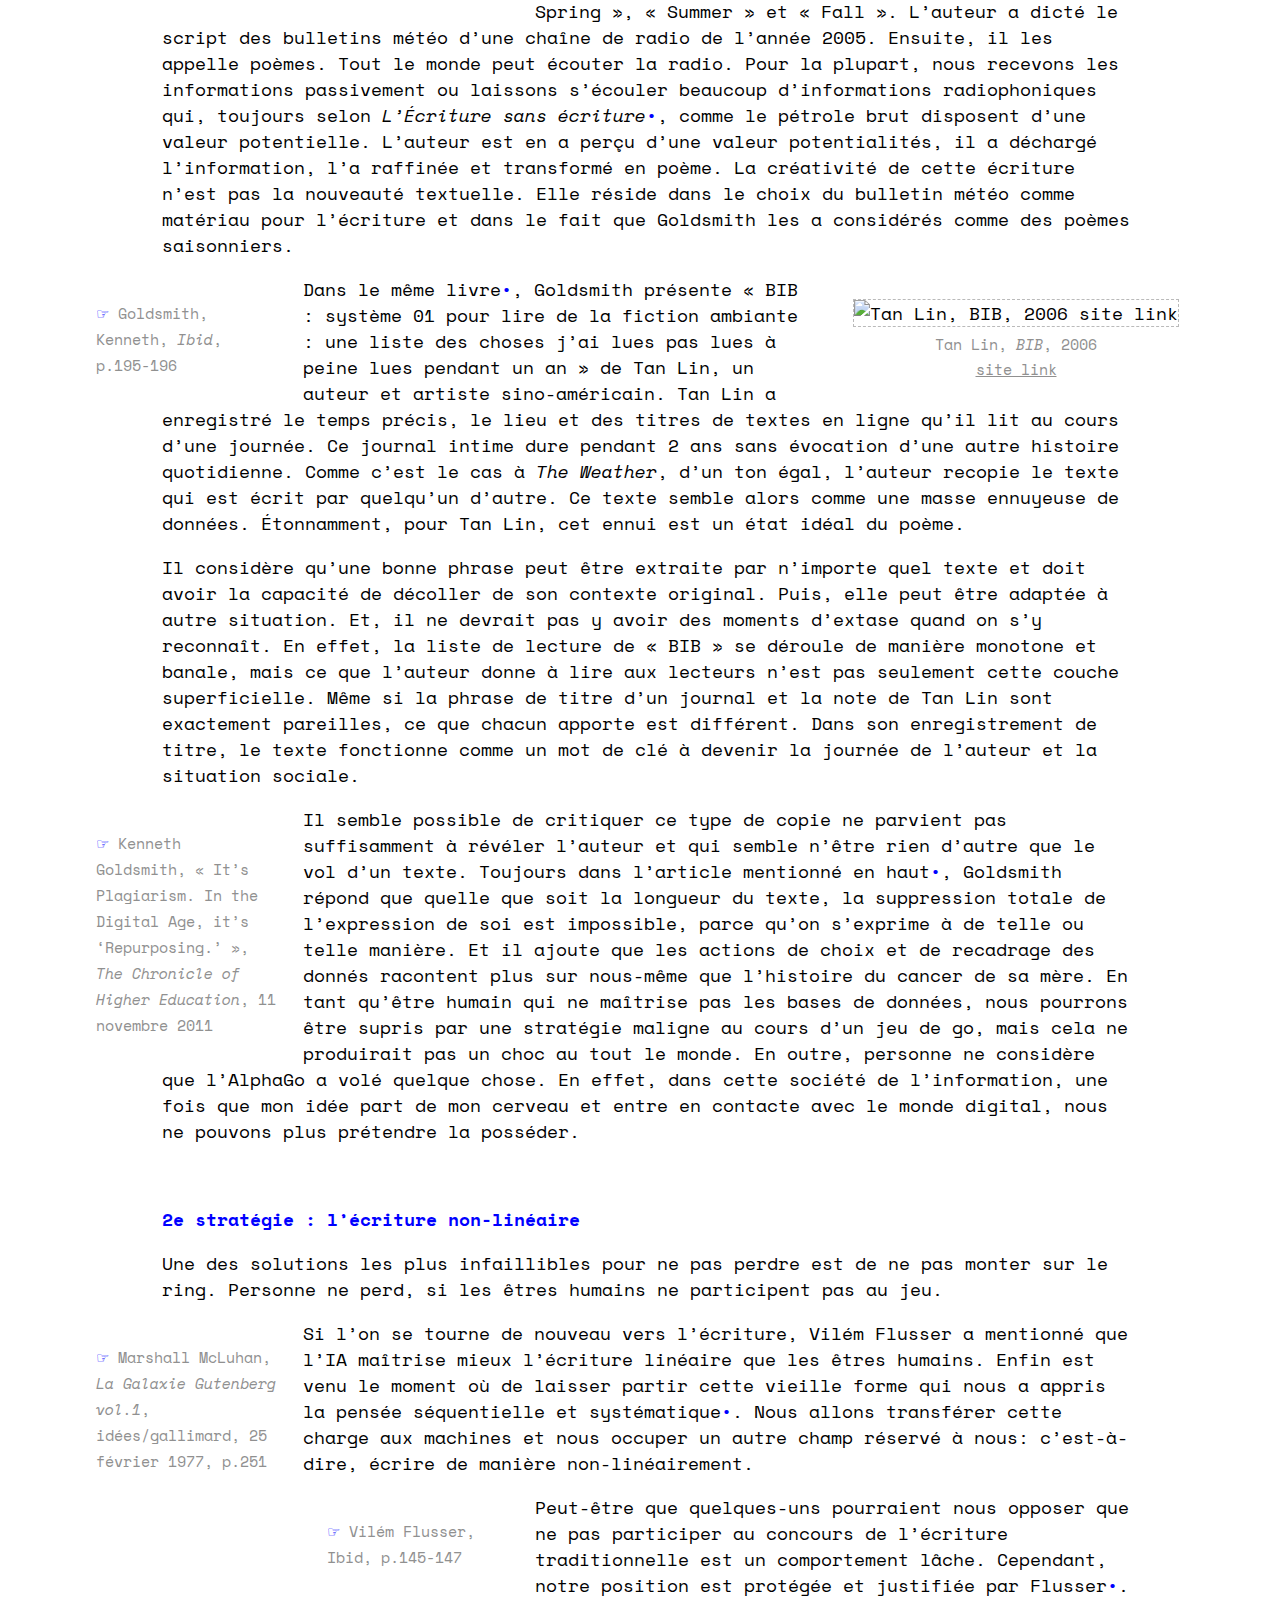
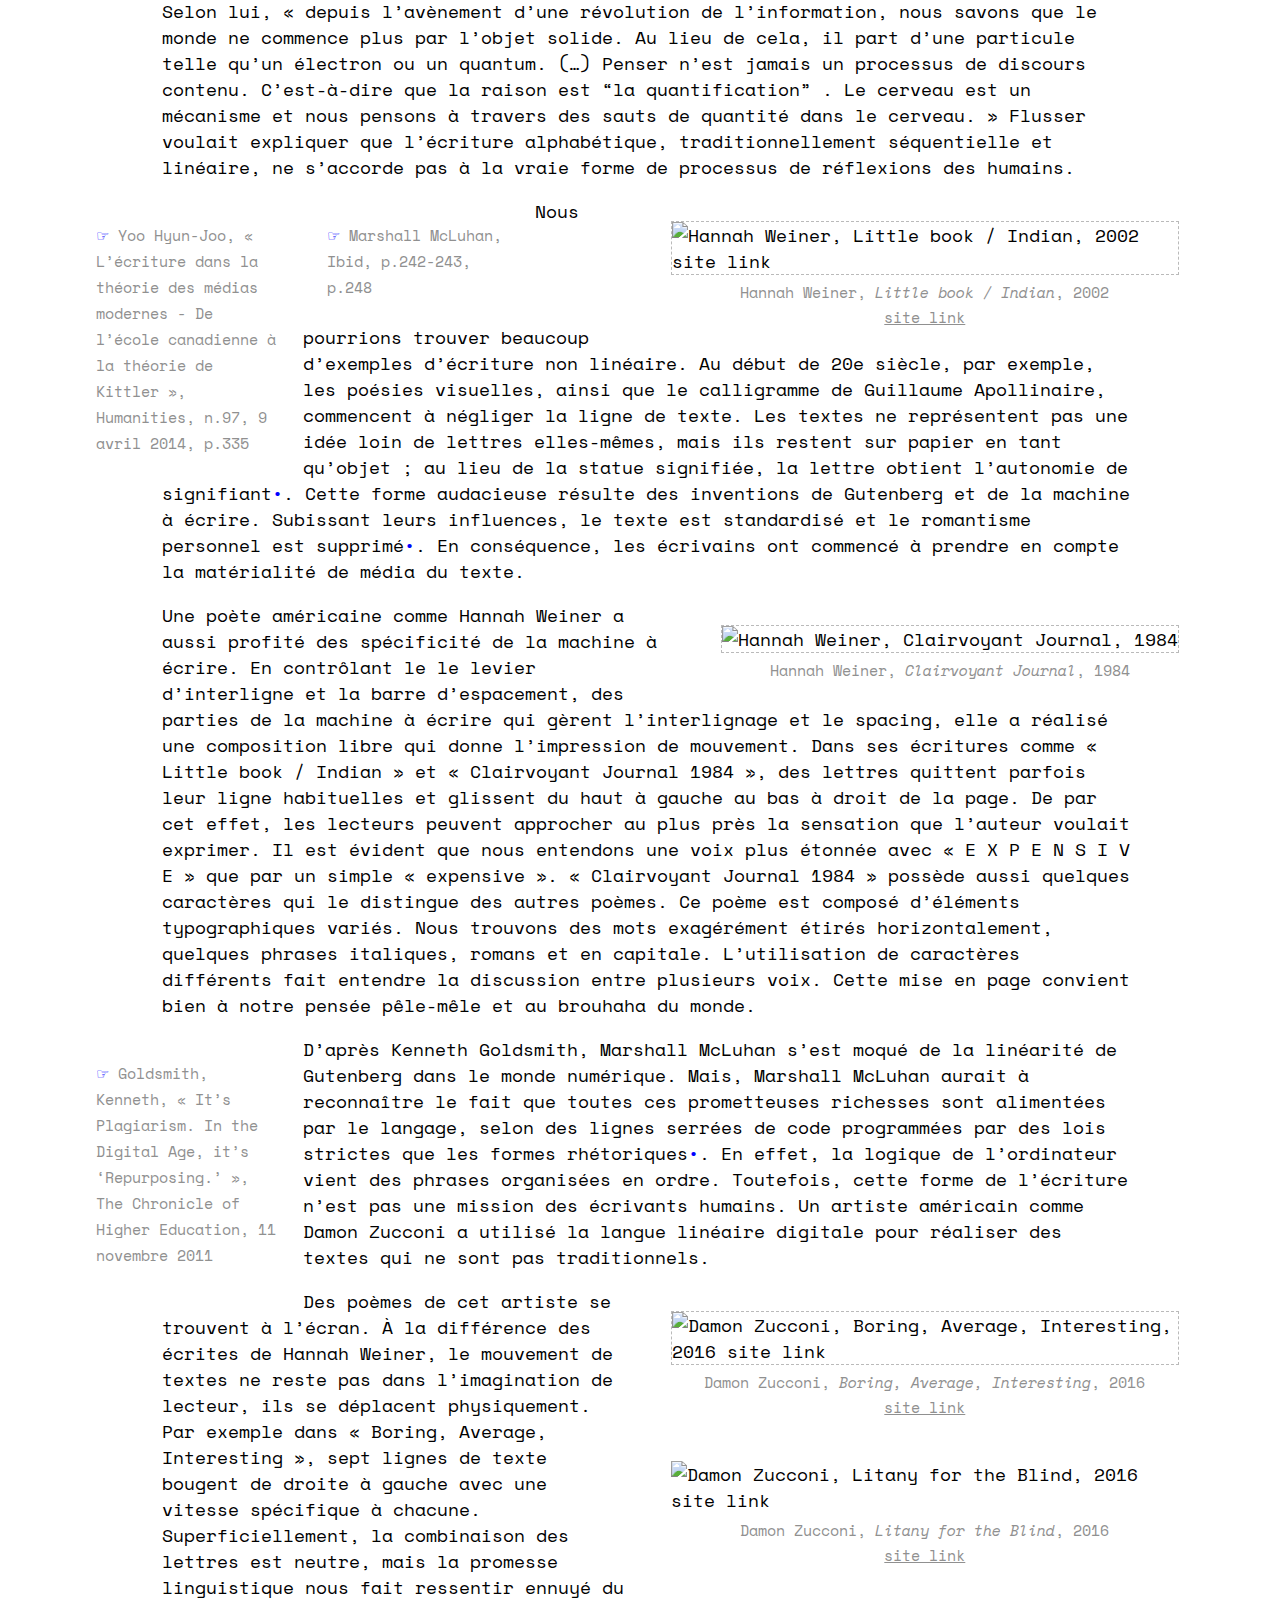
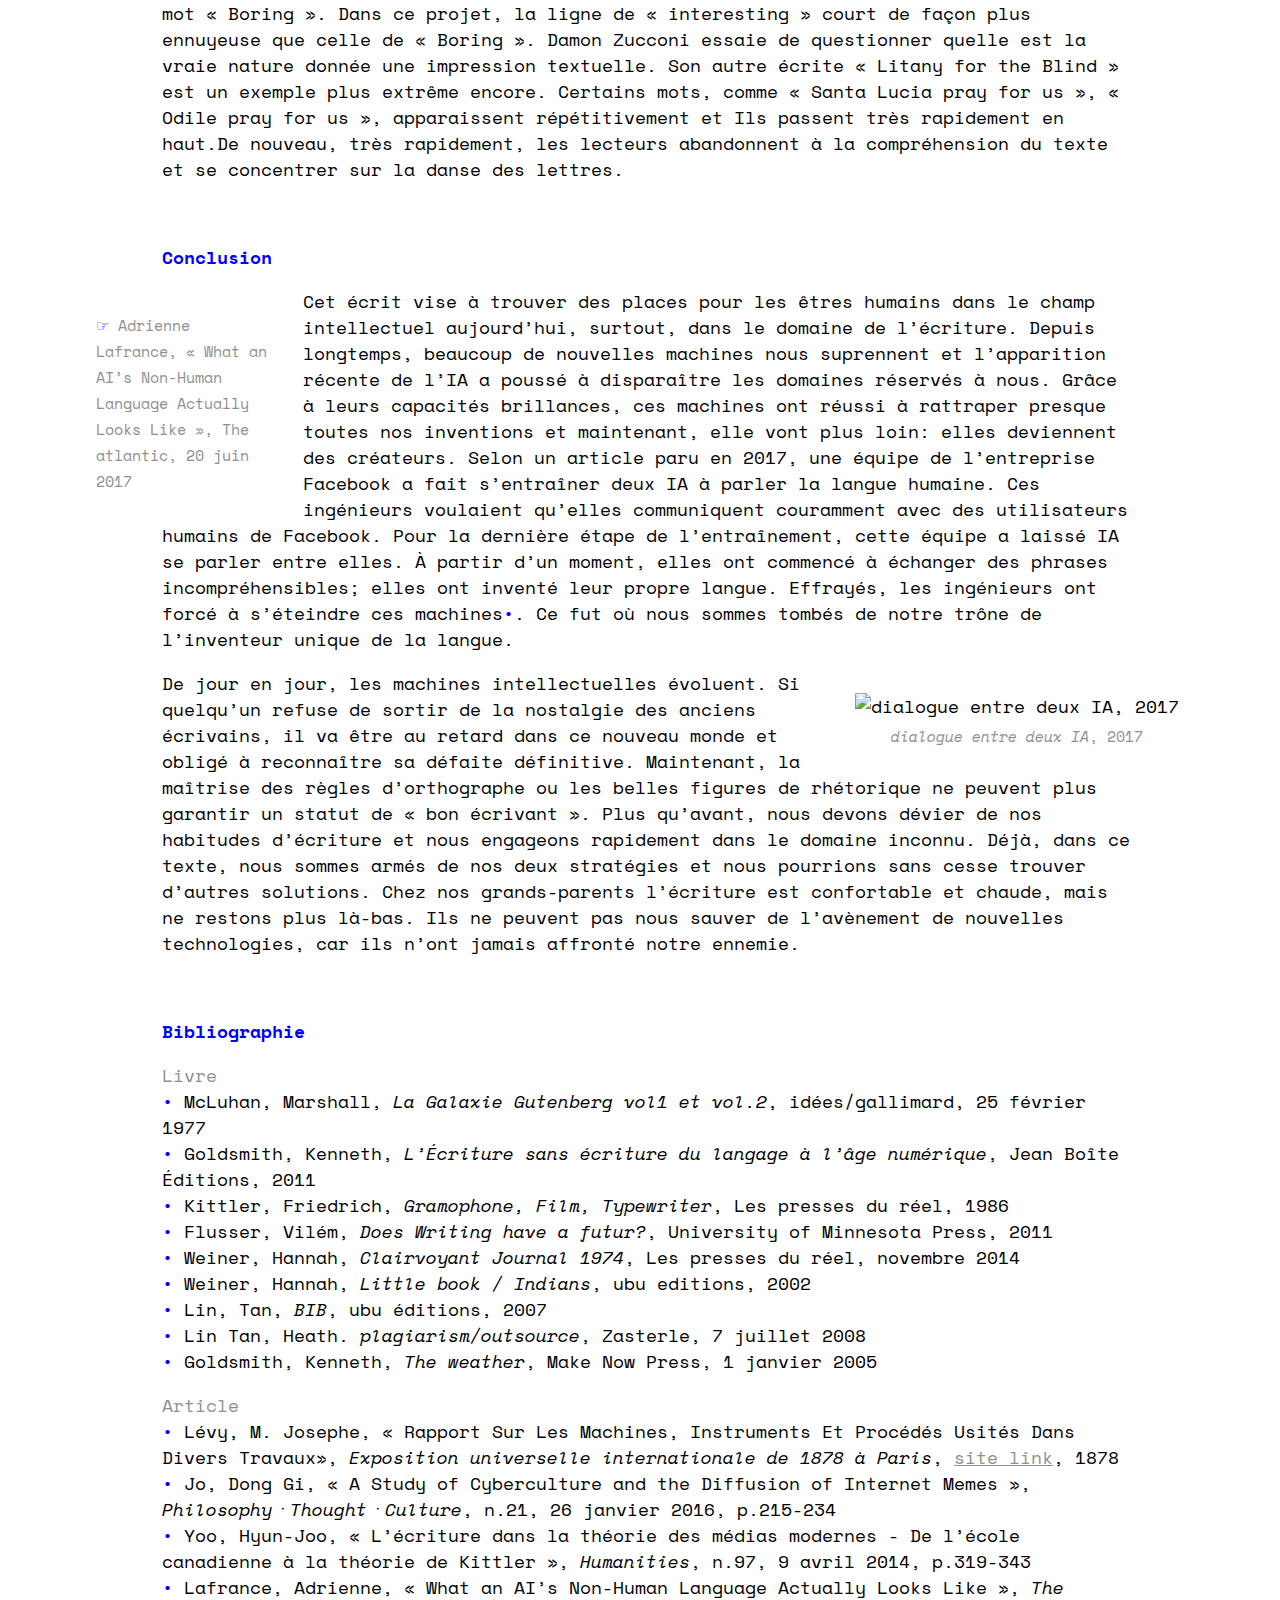
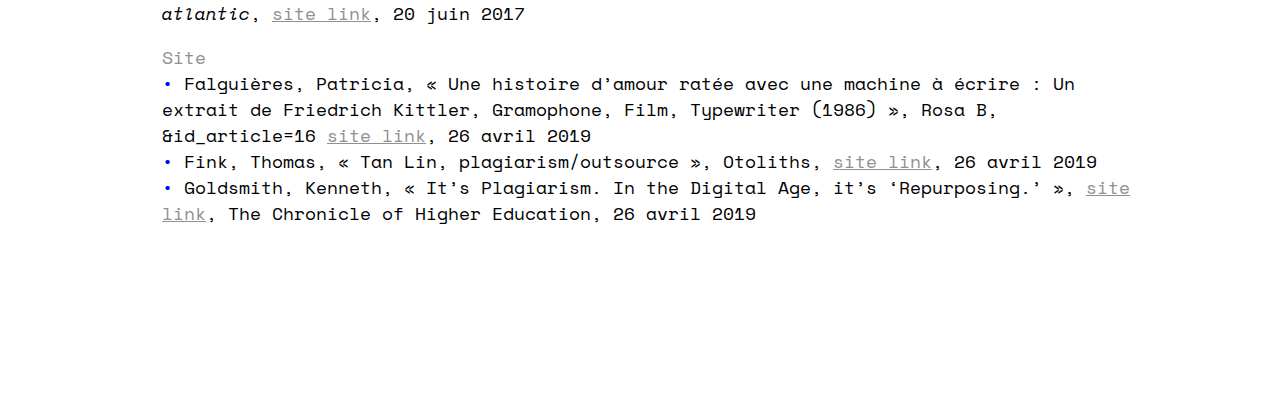
==== commit 100b5bc3: "뭔가했것지요 선생님" ====
--- a/index.html
+++ b/index.html
@@ -108,7 +108,7 @@
 <span style="color: blue;">&#9758;</span> Jo Dong Gi, « A Study of Cyberculture and the Diffusion of Internet Memes », <em>PhilosophyㆍThoughtㆍCulture, n.21, 26 janvier 2016</em>, p.221-222
 </p>
 <figure>
-<img src="image/13.png" title="internautes anonymes, *mèmes de simpson*" alt="internautes anonymes, mèmes de simpson" /><figcaption>internautes anonymes, <em>mèmes de simpson</em></figcaption>
+<img src="image/13.png" title="internautes anonymes, *mèmes de simpson*"  style="border: 0px" alt="internautes anonymes, mèmes de simpson" /><figcaption>internautes anonymes, <em>mèmes de simpson</em></figcaption>
 </figure>
 <p>Un exemple familier de l’appropriation de bases de données est le phénomène de mème sur Internet. Des internautes prennent, parfois modifient, des images à la mode et s’en servent pour en tirer une narration de chacune. Une image est sans cesse recontextualisée selon le goût de créateur<span style="color: blue">&#149;</span>. Le point commun des trois mèmes en bas se passent dans la même scène des The Simpsons. L’histoire original est effacée et un seul cas d’arnaque visuel reste. Homer s’est servi aux tous les types de mensonge visuel dans notre vie quotidienne.</p>
 <p class="note">
@@ -171,7 +171,7 @@
 <img src="image/8.png" title="Damon Zucconi, *Boring, Average, Interesting*, 2016" alt="Damon Zucconi, Boring, Average, Interesting, 2016   site link" /><figcaption>Damon Zucconi, <em>Boring, Average, Interesting</em>, 2016 <br> <a href="http://work.damonzucconi.com/crawler/?ratio=2&amp;text%5B0%5D%5B0%5D=most%20boring&amp;text%5B0%5D%5B1%5D=7&amp;text%5B1%5D%5B0%5D=more%20boring&amp;text%5B1%5D%5B1%5D=6&amp;text%5B2%5D%5B0%5D=boring&amp;text%5B2%5D%5B1%5D=5&amp;text%5B3%5D%5B0%5D=average&amp;text%5B3%5D%5B1%5D=4&amp;text%5B4%5D%5B0%5D=interesting&amp;text%5B4%5D%5B1%5D=3&amp;text%5B5%5D%5B0%5D=more%20interesting&amp;text%5B5%5D%5B1%5D=2&amp;text%5B6%5D%5B0%5D=most%20interesting&amp;text%5B6%5D%5B1%5D=1">site link</a></figcaption>
 </figure>
 <figure>
-<img src="image/9.png" title="Damon Zucconi, *Litany for the Blind*, 2016" alt="Damon Zucconi, Litany for the Blind, 2016  site link" /><figcaption>Damon Zucconi, <em>Litany for the Blind</em>, 2016 <br><a href="http://work.damonzucconi.com/consecutives/?id=litany-for-the-blind&amp;width=99&amp;fps=30&amp;font_size=16px&amp;break=false&amp;text_align=justify">site link</a></figcaption>
+<img src="image/9.png" title="Damon Zucconi, *Litany for the Blind*, 2016"  style="border: 0px" alt="Damon Zucconi, Litany for the Blind, 2016  site link" /><figcaption>Damon Zucconi, <em>Litany for the Blind</em>, 2016 <br><a href="http://work.damonzucconi.com/consecutives/?id=litany-for-the-blind&amp;width=99&amp;fps=30&amp;font_size=16px&amp;break=false&amp;text_align=justify">site link</a></figcaption>
 </figure>
 <p>Des poèmes de cet artiste se trouvent à l’écran. À la différence des écrites de Hannah Weiner, le mouvement de textes ne reste pas dans l’imagination de lecteur, ils se déplacent physiquement. Par exemple dans « Boring, Average, Interesting », sept lignes de texte bougent de droite à gauche avec une vitesse spécifique à chacune. Superficiellement, la combinaison des lettres est neutre, mais la promesse linguistique nous fait ressentir ennuyé du mot « Boring ». Dans ce projet, la ligne de « interesting » court de façon plus ennuyeuse que celle de « Boring ». Damon Zucconi essaie de questionner quelle est la vraie nature donnée une impression textuelle. Son autre écrite « Litany for the Blind » est un exemple plus extrême encore. Certains mots, comme « Santa Lucia pray for us », « Odile pray for us », apparaissent répétitivement et Ils passent très rapidement en haut.De nouveau, très rapidement, les lecteurs abandonnent à la compréhension du texte et se concentrer sur la danse des lettres.</p>
 <br>
@@ -183,7 +183,7 @@
 </p>
 <p>Cet écrit vise à trouver des places pour les êtres humains dans le champ intellectuel aujourd’hui, surtout, dans le domaine de l’écriture. Depuis longtemps, beaucoup de nouvelles machines nous suprennent et l’apparition récente de l’IA a poussé à disparaître les domaines réservés à nous. Grâce à leurs capacités brillances, ces machines ont réussi à rattraper presque toutes nos inventions et maintenant, elle vont plus loin: elles deviennent des créateurs. Selon un article paru en 2017, une équipe de l’entreprise Facebook a fait s’entraîner deux IA à parler la langue humaine. Ces ingénieurs voulaient qu’elles communiquent couramment avec des utilisateurs humains de Facebook. Pour la dernière étape de l’entraînement, cette équipe a laissé IA se parler entre elles. À partir d’un moment, elles ont commencé à échanger des phrases incompréhensibles; elles ont inventé leur propre langue. Effrayés, les ingénieurs ont forcé à s’éteindre ces machines<span style="color: blue">&#149;</span>. Ce fut où nous sommes tombés de notre trône de l’inventeur unique de la langue.</p>
 <figure>
-<img src="image/10.png" title="*dialogue entre deux IA*, 2017" alt="dialogue entre deux IA, 2017" /><figcaption><em>dialogue entre deux IA</em>, 2017</figcaption>
+<img src="image/10.png" title="*dialogue entre deux IA*, 2017"  style="border: 0px" alt="dialogue entre deux IA, 2017" /><figcaption><em>dialogue entre deux IA</em>, 2017</figcaption>
 </figure>
 <p>De jour en jour, les machines intellectuelles évoluent. Si quelqu’un refuse de sortir de la nostalgie des anciens écrivains, il va être au retard dans ce nouveau monde et obligé à reconnaître sa défaite définitive. Maintenant, la maîtrise des règles d’orthographe ou les belles figures de rhétorique ne peuvent plus garantir un statut de « bon écrivant ». Plus qu’avant, nous devons dévier de nos habitudes d’écriture et nous engageons rapidement dans le domaine inconnu. Déjà, dans ce texte, nous sommes armés de nos deux stratégies et nous pourrions sans cesse trouver d’autres solutions. Chez nos grands-parents l’écriture est confortable et chaude, mais ne restons plus là-bas. Ils ne peuvent pas nous sauver de l’avènement de nouvelles technologies, car ils n’ont jamais affronté notre ennemie.</p>
 <br>
@@ -221,6 +221,8 @@
 </p>
 
 <br>
+  <br>
+
 
 <p class="urlprint" style="font-weight:bold; ">
 
@@ -231,9 +233,9 @@
   Euna Lee
   <br>
   <br>
-  30 Mai 2019
-  <br>
-  en caractère "Mono Space" 
+  écrit au 30 Mai 2019
+  <br>
+  composé en caractère "Mono Space" 
   <br>
   site web : eunaleeensbalyon.github.io
 
--- a/vd.css
+++ b/vd.css
@@ -35,6 +35,7 @@
 	max-width: 100%;
 	height: auto;
 	margin: 5px;
+	border: 1px dashed #bababa;
 }
 
 figcaption {  
@@ -197,4 +198,15 @@
 	body {
 		background-color: #fff;
 	}
+
+
+	p.note {
+
+	width: 25%;
+	font-size: 15px;
+	line-height: 20px;
+	padding: 0;
+	margin: 8px;
+	}
+
 }--- a/impression.css
+++ b/impression.css
@@ -1,7 +1,7 @@
 
 
 h1{
-	font-size: 20px;
+	font-size: 25px;
 	font-family: 'Space Mono', monospace;
 
 }
@@ -15,7 +15,7 @@
  
 body { 
 	width:90%;
-	padding: 25px 5% 25px 5%;
+	padding: 25px 5% 0px 5%;
 }
 
 figure { 
@@ -26,6 +26,7 @@
 img {
 	max-width: 100%;
 	height: auto;
+	border: 0.5px dashed #909090;
 }
 
 
@@ -52,7 +53,7 @@
 
 
 p.note {
-	width: 15%;
+	width: 18%;
 	padding: 5px;
 	margin: 5px;
 	font-size: 10px;
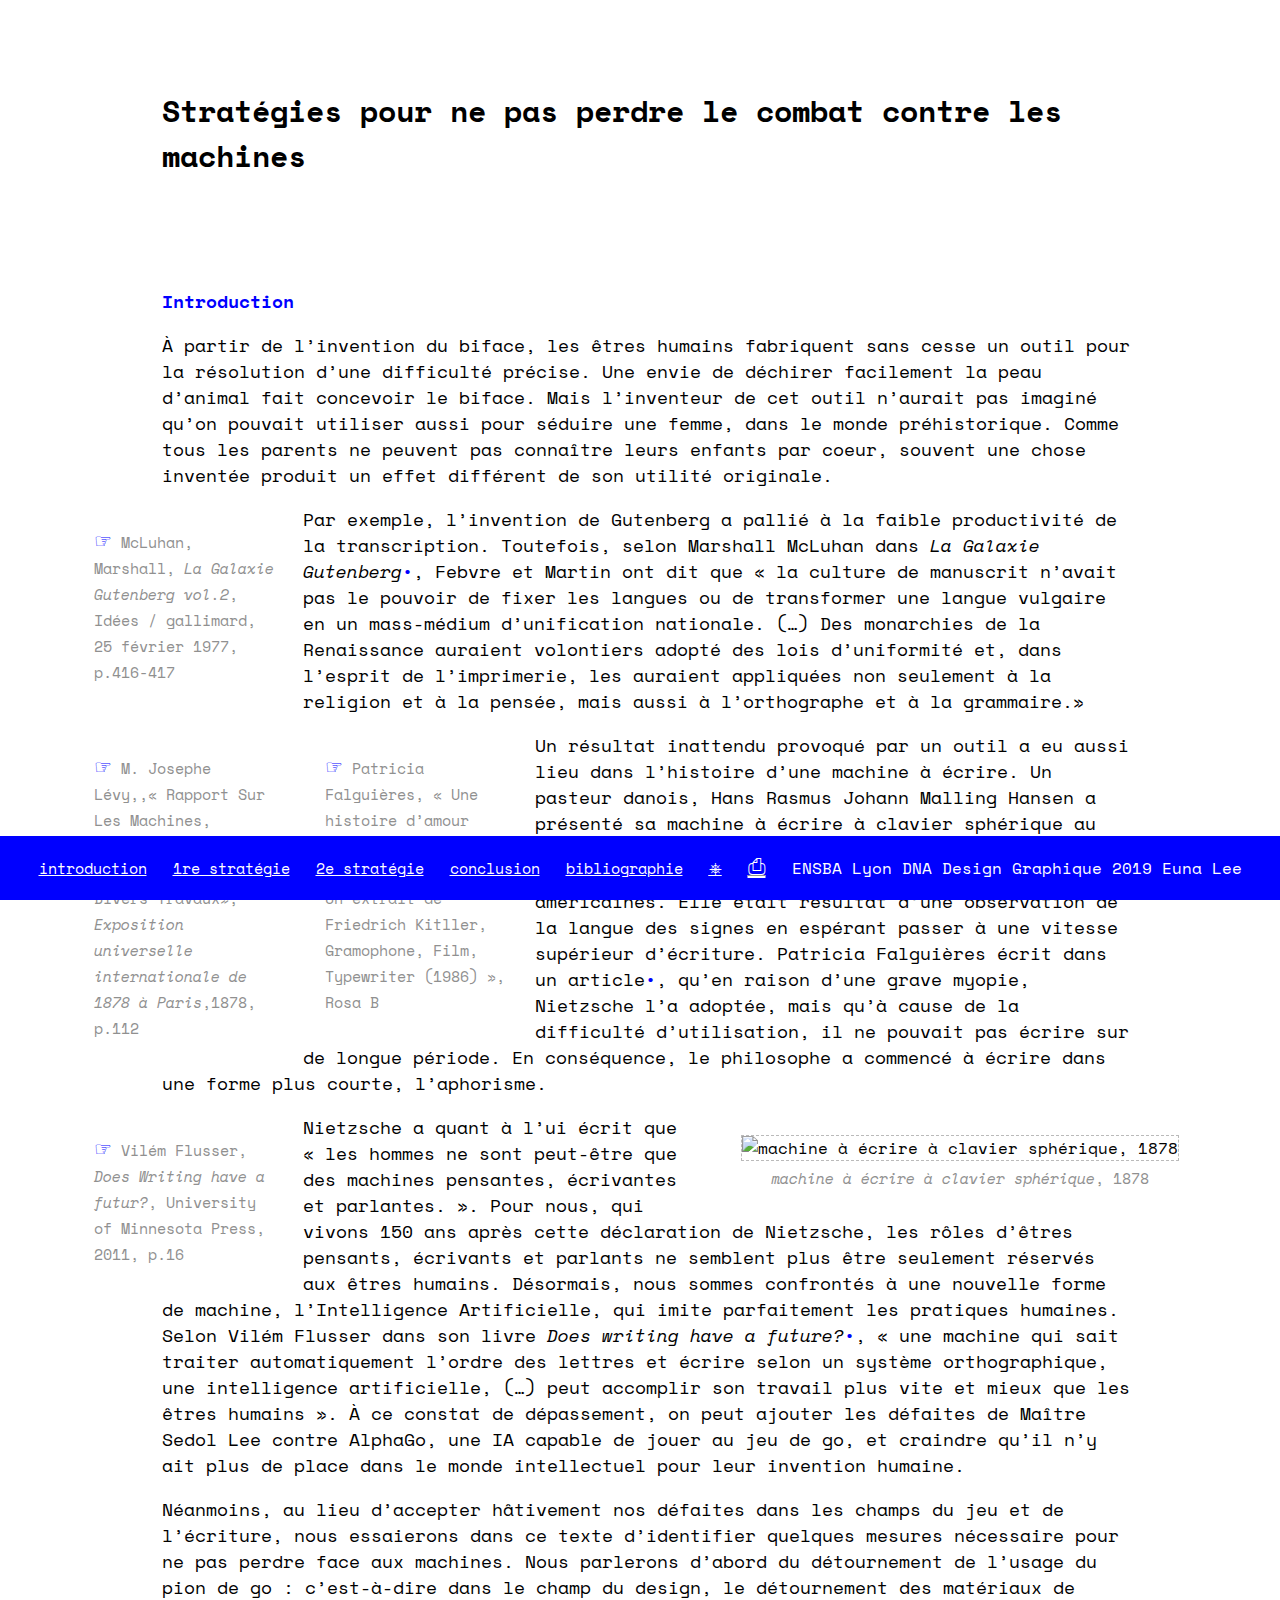
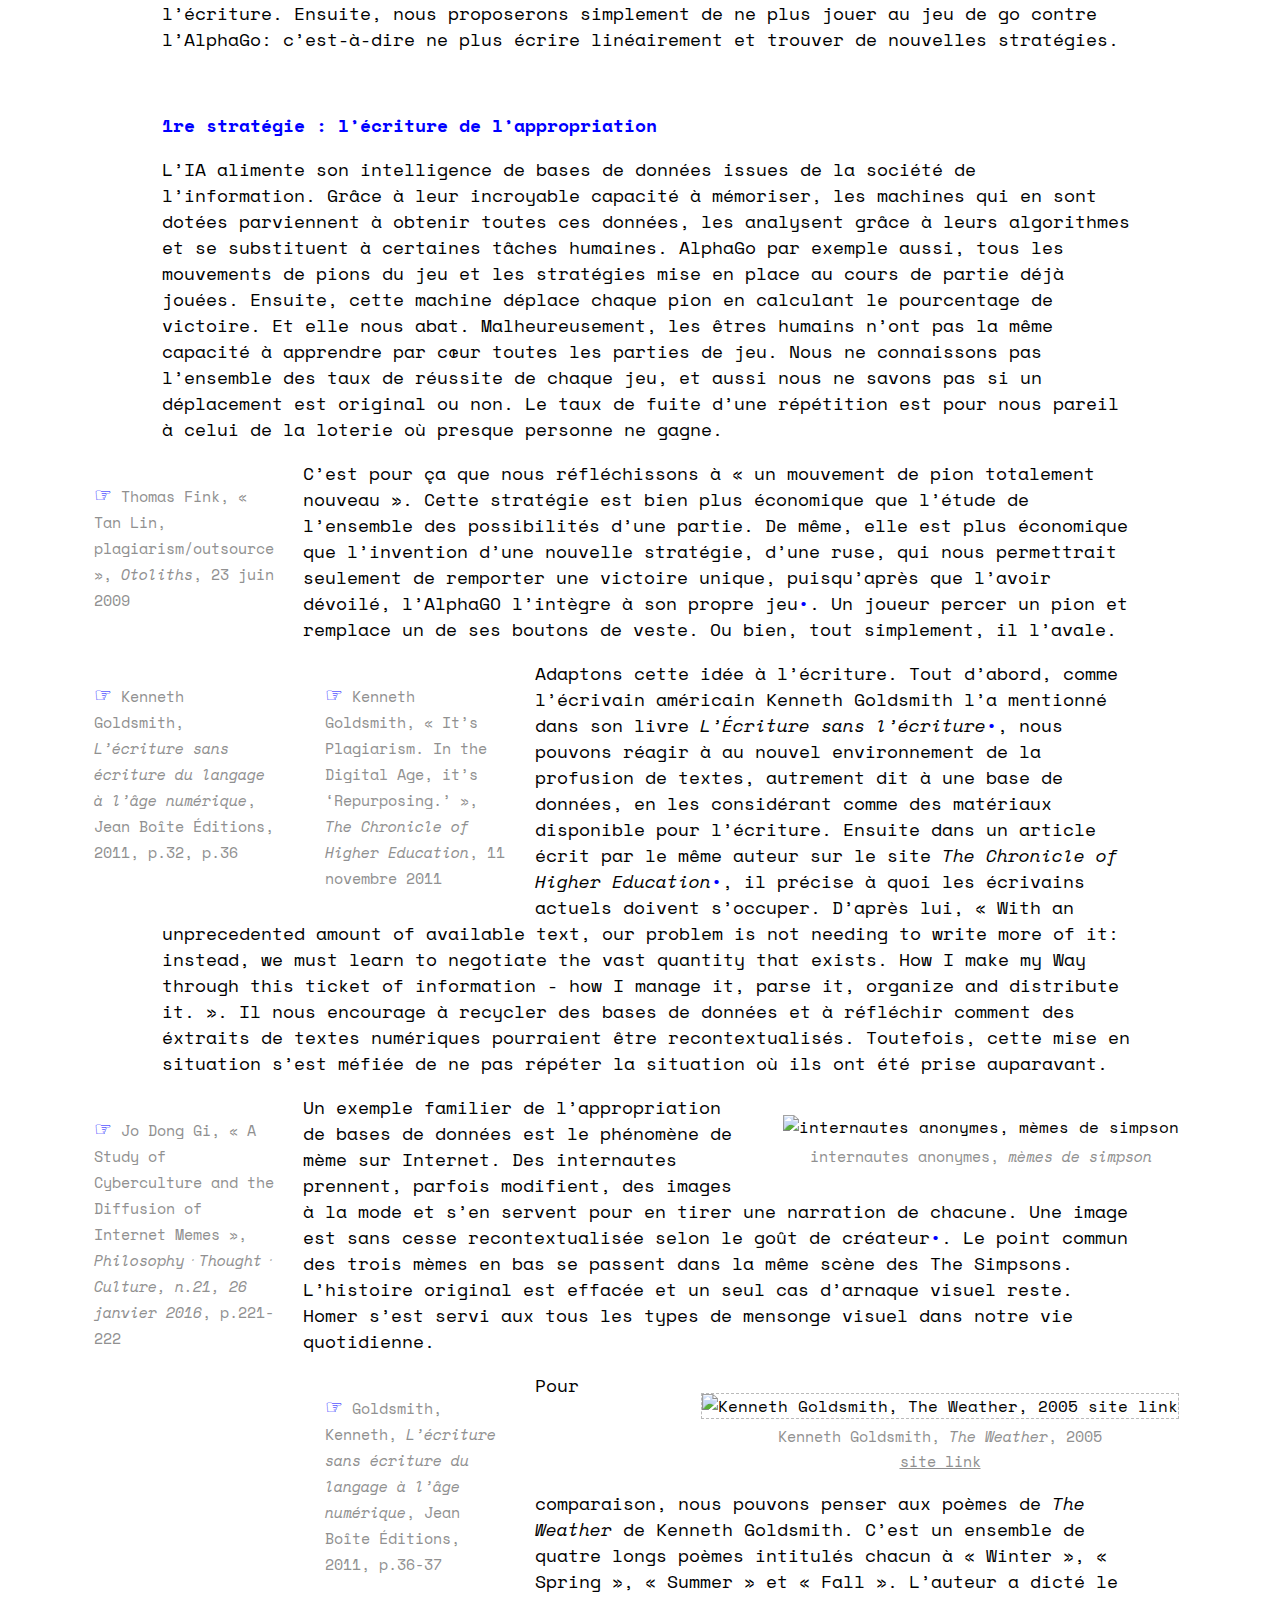
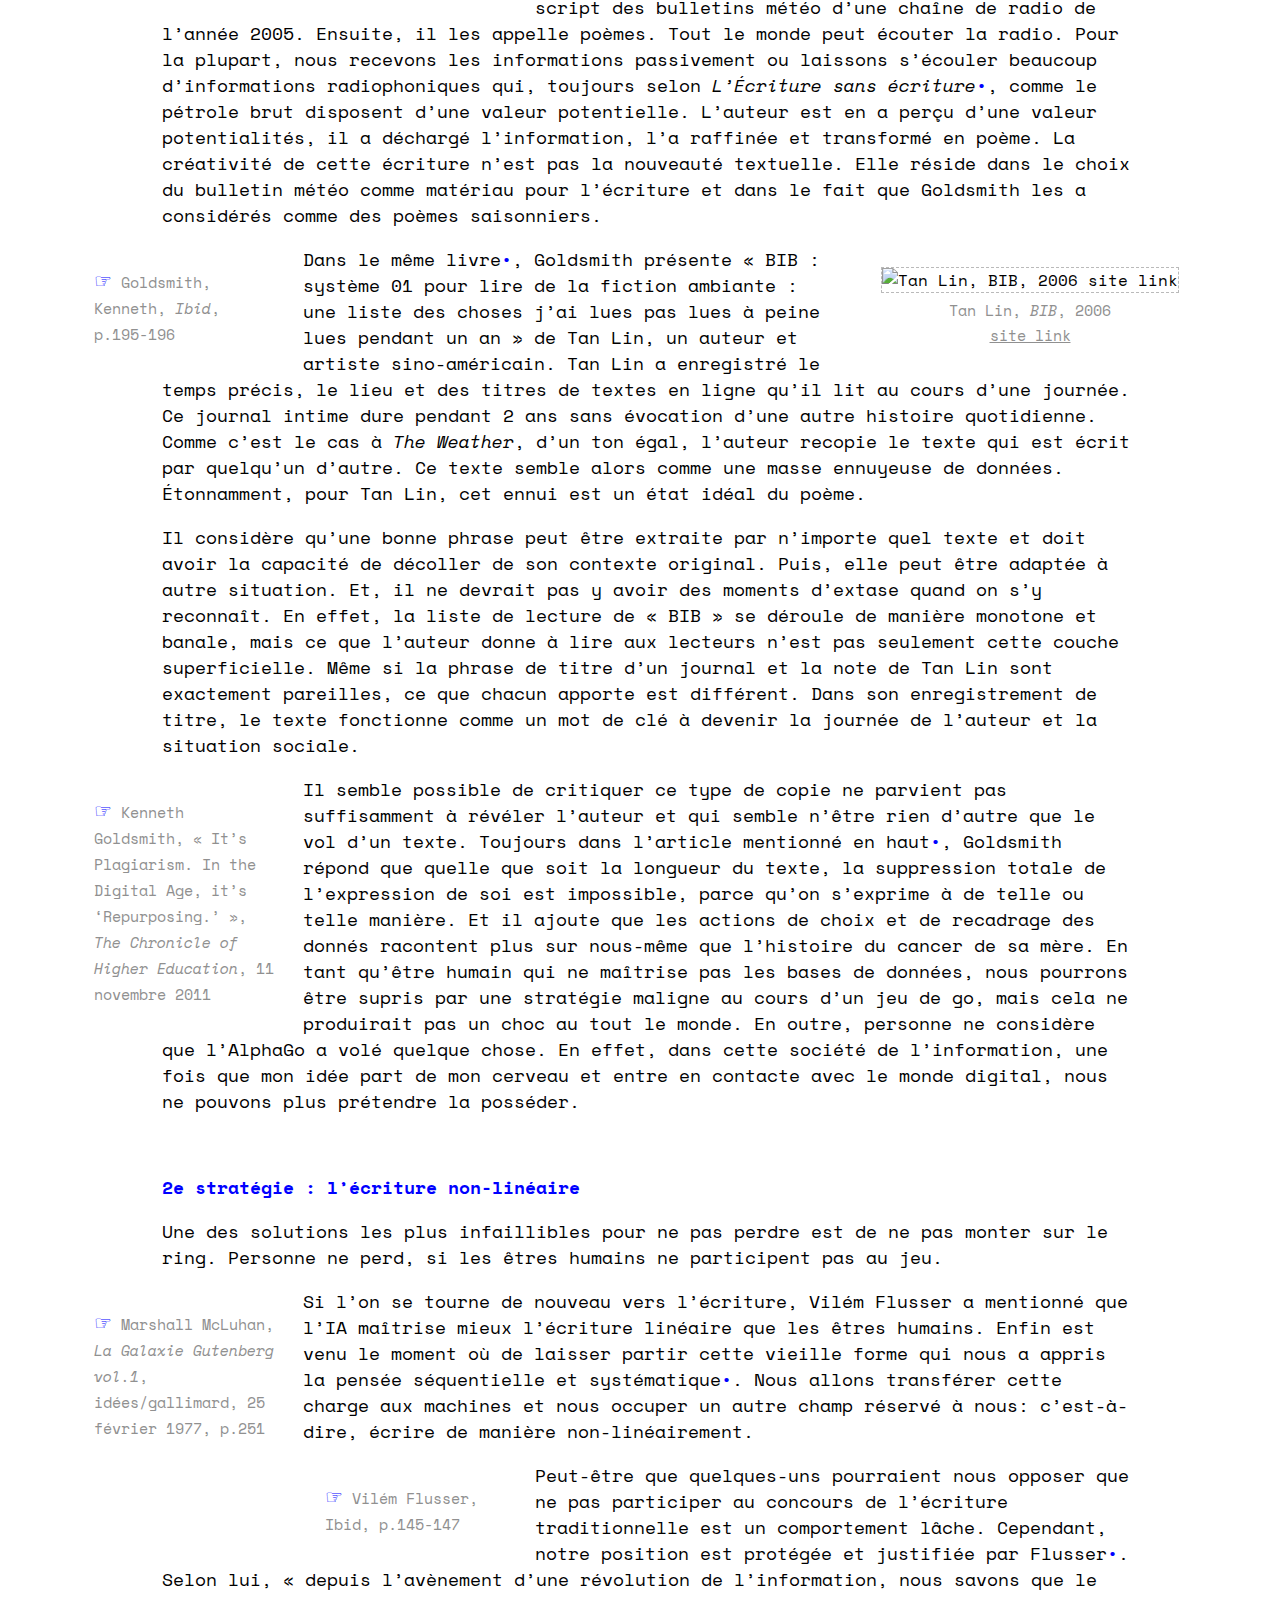
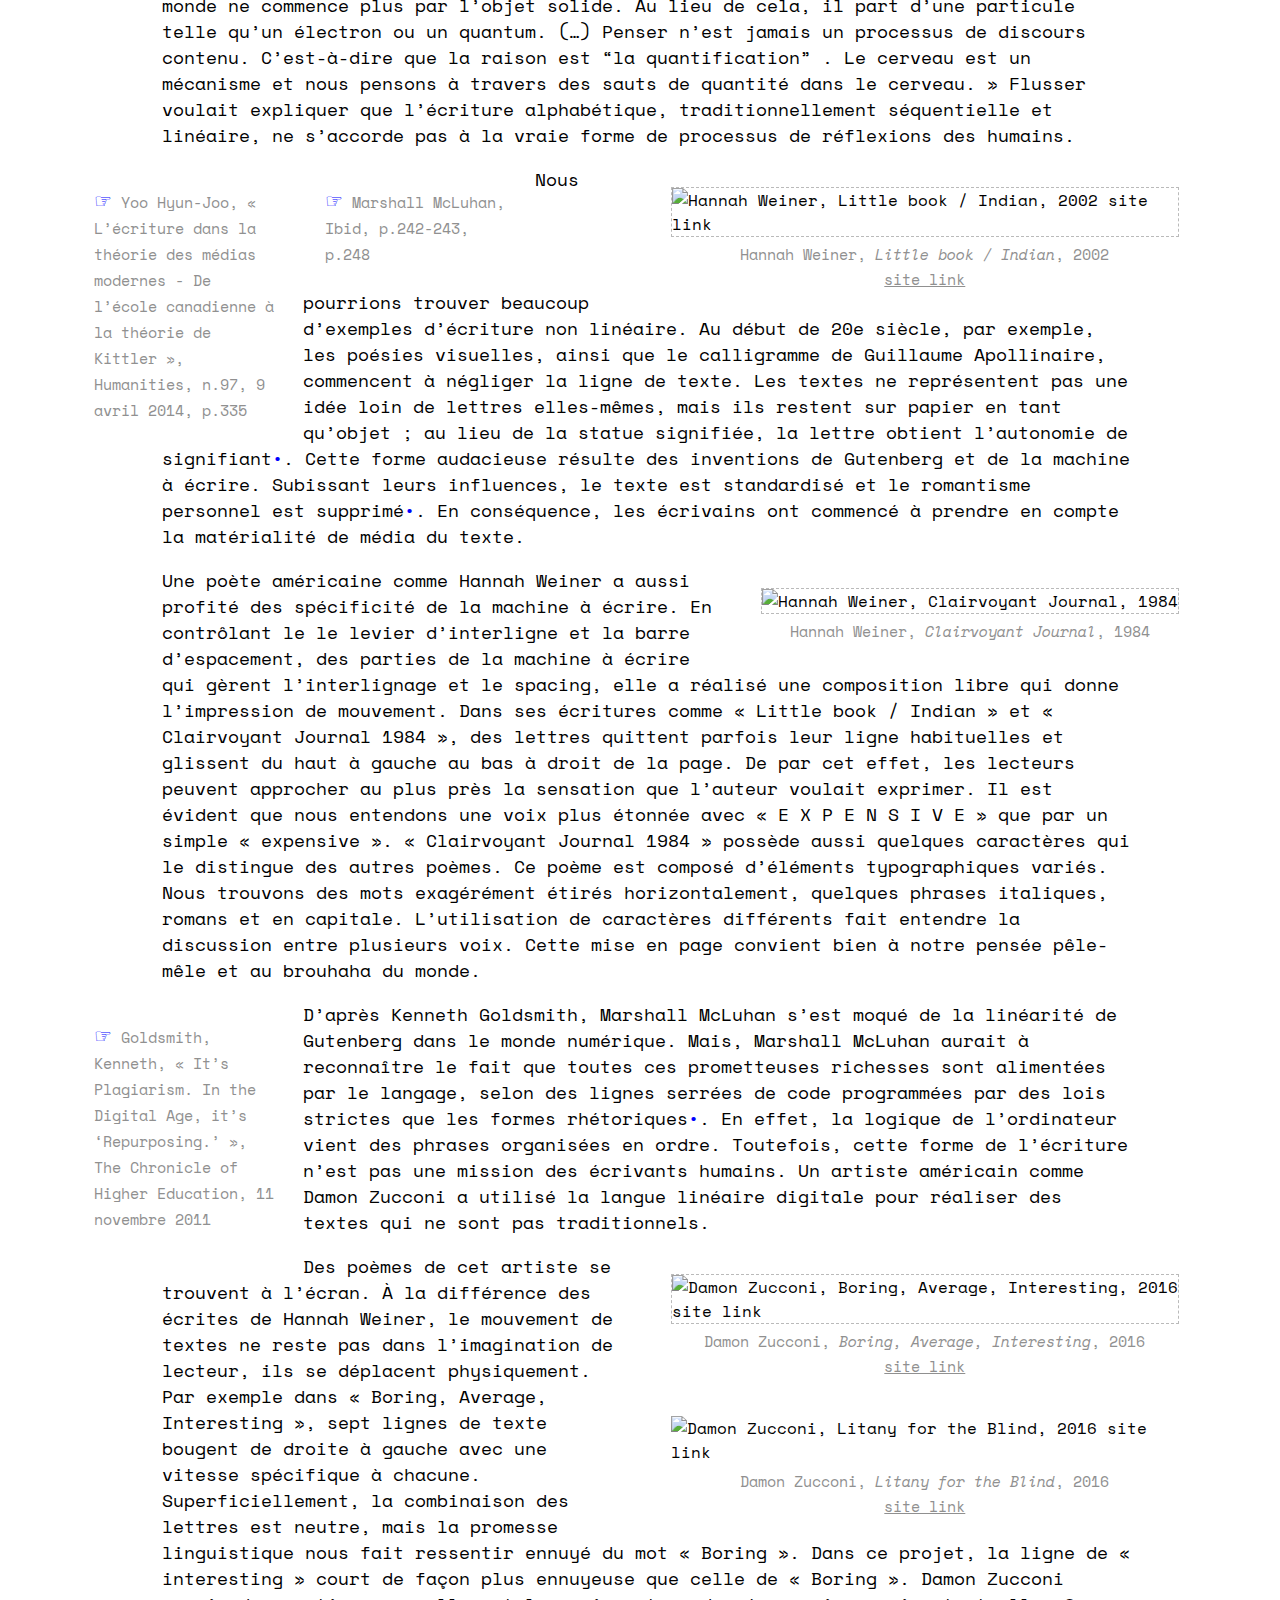
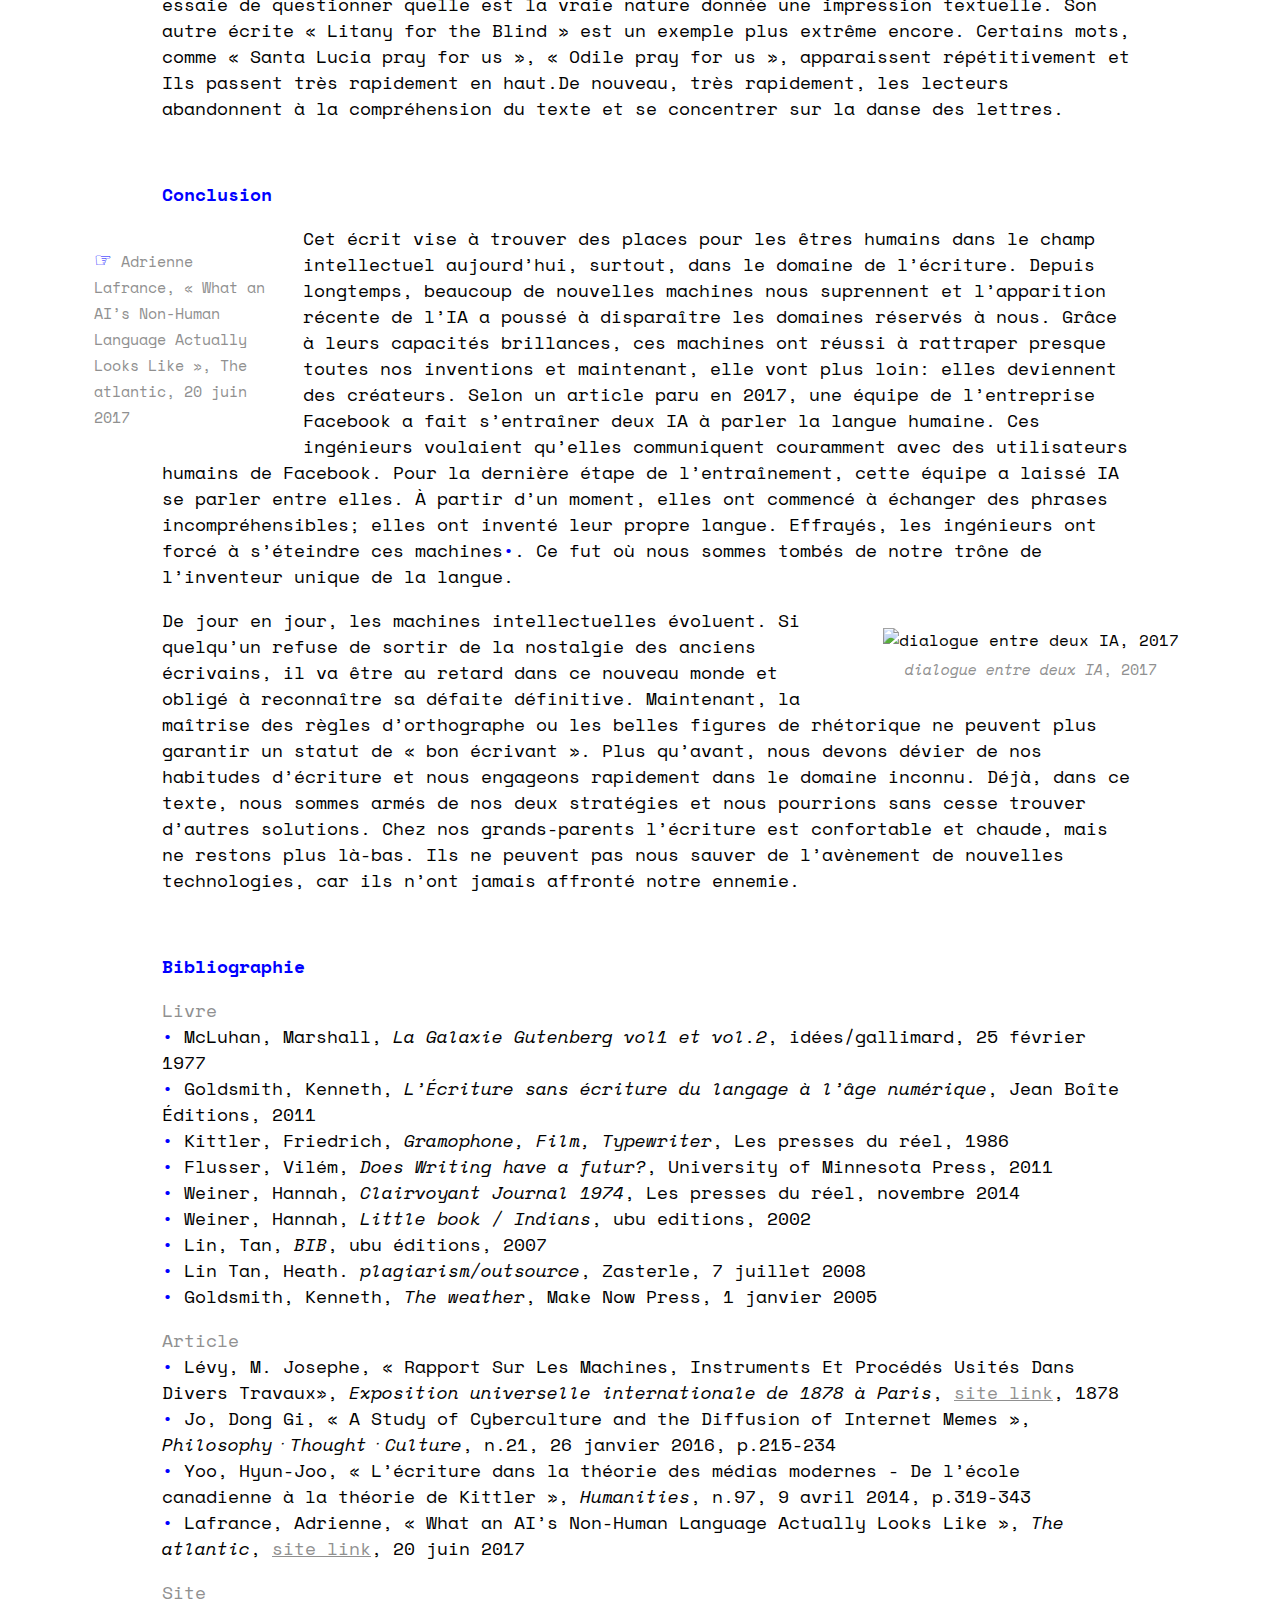
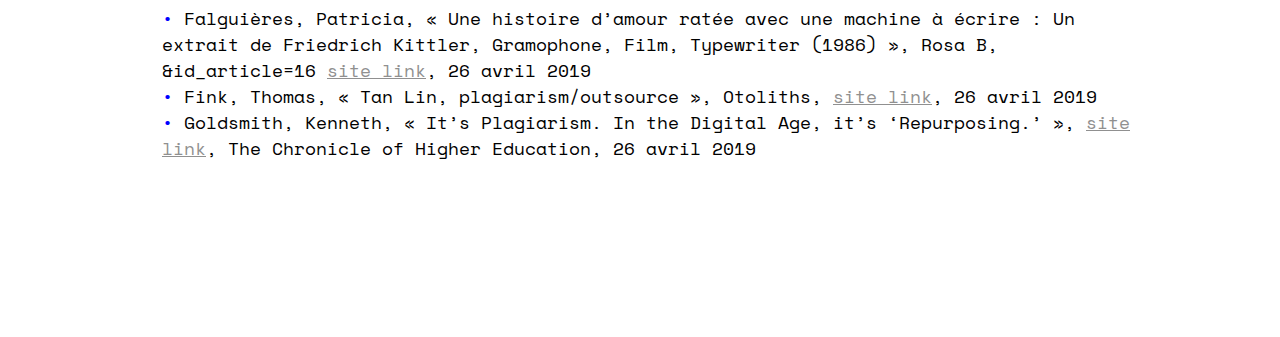
==== commit 6e67548d: "pierre" ====
--- a/index.html
+++ b/index.html
@@ -14,11 +14,11 @@
       span.underline{text-decoration: underline;}
       div.column{display: inline-block; vertical-align: top; width: 50%;}
   </style>
-  <!--script src="prac2.js" async></script-->
-
+
+  <link href="https://fonts.googleapis.com/css?family=Space+Mono:400,400i,700,700i&display=swap" rel="stylesheet">
   <link rel="stylesheet" href="vd.css" media="screen"/>
   <link rel="stylesheet" href="impression.css" media="print"/>
-  <link href="https://fonts.googleapis.com/css?family=Space+Mono:400,400i,700,700i&display=swap" rel="stylesheet">
+  
   <script type="text/javascript" src="https://code.jquery.com/jquery-latest.js"></script>
   <!--[if lt IE 9]>
     <script src="//cdnjs.cloudflare.com/ajax/libs/html5shiv/3.7.3/html5shiv-printshiv.min.js"></script>
@@ -35,10 +35,10 @@
   <button onclick="fnMove('4')">conclusion</button>
   <button onclick="fnMove('5')">bibliographie</button>
 
-  <button id="bt_refresh"><span style="color: white; text-decoration:underline; font-size: 18px;">&#9096;</span></button>
-  <button><a href="javascript:window.print()"><span style="font-size: 22px; color: white; text-decoration:underline;">&#x02399; </span></a></button>
-
-  <span style="color: white; font-size: 15px;line-height: 30px;">ENSBA Lyon DNA Design Graphique 2019&nbsp;Euna Lee</span>
+  <button id="bt_refresh"><span style="color: white; text-decoration:underline; font-size: 16px; line-height: 20px;">&#9096;</span></button>
+  <button><a href="javascript:window.print()"><span style="font-size: 22px; line-height: 20px; color: white; text-decoration:underline;">&#x02399; </span></a></button>
+
+  <span class="copyright">ENSBA Lyon DNA Design Graphique 2019&nbsp;Euna Lee</span>
 
 </nav>
 
@@ -58,7 +58,7 @@
 </h1>
 
 <br>
-
+<br>
 <br>
 
 
@@ -69,18 +69,18 @@
 <p>À partir de l’invention du biface, les êtres humains fabriquent sans cesse un outil pour la résolution d’une difficulté précise. Une envie de déchirer facilement la peau d’animal fait concevoir le biface. Mais l’inventeur de cet outil n’aurait pas imaginé qu’on pouvait utiliser aussi pour séduire une femme, dans le monde préhistorique. Comme tous les parents ne peuvent pas connaître leurs enfants par coeur, souvent une chose inventée produit un effet différent de son utilité originale.</p>
 
 <p class="note">
- <span style="color: blue;">&#9758;</span> McLuhan, Marshall, <em>La Galaxie Gutenberg vol.2</em>, Idées / gallimard, 25 février 1977, p.416-417
+ <span style="color: blue; font-size: 20px;">&#9758;</span> McLuhan, Marshall, <em>La Galaxie Gutenberg vol.2</em>, Idées / gallimard, 25 février 1977, p.416-417
 </p>
 <p>Par exemple, l’invention de Gutenberg a pallié à la faible productivité de la transcription. Toutefois, selon Marshall McLuhan dans <em>La Galaxie Gutenberg</em><span style="color: blue">&#149;</span>, Febvre et Martin ont dit que « la culture de manuscrit n’avait pas le pouvoir de fixer les langues ou de transformer une langue vulgaire en un mass-médium d’unification nationale. (…) Des monarchies de la Renaissance auraient volontiers adopté des lois d’uniformité et, dans l’esprit de l’imprimerie, les auraient appliquées non seulement à la religion et à la pensée, mais aussi à l’orthographe et à la grammaire.»</p>
 <p class="note">
-<span style="color: blue; ">&#9758;</span> M. Josephe Lévy,,« Rapport Sur Les Machines, Instruments et Procédés Usités Dans Divers Travaux», <em>Exposition universelle internationale de 1878 à Paris</em>,1878, p.112
-</p>
-<p class="note">
-<span style="color: blue;">&#9758;</span> Patricia Falguières, « Une histoire d’amour ratée avec une machine à écrire : Un extrait de Friedrich Kitller, Gramophone, Film, Typewriter (1986) », Rosa B
+<span style="color: blue; font-size: 20px;">&#9758;</span> M. Josephe Lévy,,« Rapport Sur Les Machines, Instruments et Procédés Usités Dans Divers Travaux», <em>Exposition universelle internationale de 1878 à Paris</em>,1878, p.112
+</p>
+<p class="note">
+<span style="color: blue; font-size: 20px;">&#9758;</span> Patricia Falguières, « Une histoire d’amour ratée avec une machine à écrire : Un extrait de Friedrich Kitller, Gramophone, Film, Typewriter (1986) », Rosa B
 </p>
 <p>Un résultat inattendu provoqué par un outil a eu aussi lieu dans l’histoire d’une machine à écrire. Un pasteur danois, Hans Rasmus Johann Malling Hansen a présenté sa machine à écrire à clavier sphérique au cours de l’exposition universelle de 1878<span style="color: blue">&#149;</span>. Il s’agissait d’une machine plus petite que les machines américaines. Elle était résultat d’une observation de la langue des signes en espérant passer à une vitesse supérieur d’écriture. Patricia Falguières écrit dans un article<span style="color: blue">&#149;</span>, qu’en raison d’une grave myopie, Nietzsche l’a adoptée, mais qu’à cause de la difficulté d’utilisation, il ne pouvait pas écrire sur de longue période. En conséquence, le philosophe a commencé à écrire dans une forme plus courte, l’aphorisme.</p>
 <p class="note">
-<span style="color: blue;">&#9758;</span> Vilém Flusser, <em>Does Writing have a futur?</em>, University of Minnesota Press, 2011, p.16
+<span style="color: blue; font-size: 20px;">&#9758;</span> Vilém Flusser, <em>Does Writing have a futur?</em>, University of Minnesota Press, 2011, p.16
 </p>
 <figure>
 <img src="image/1.png" title="*machine à écrire à clavier sphérique*, 1878" alt="machine à écrire à clavier sphérique, 1878" /><figcaption><em>machine à écrire à clavier sphérique</em>, 1878</figcaption>
@@ -94,32 +94,32 @@
 </p>
 <p>L’IA alimente son intelligence de bases de données issues de la société de l’information. Grâce à leur incroyable capacité à mémoriser, les machines qui en sont dotées parviennent à obtenir toutes ces données, les analysent grâce à leurs algorithmes et se substituent à certaines tâches humaines. AlphaGo par exemple aussi, tous les mouvements de pions du jeu et les stratégies mise en place au cours de partie déjà jouées. Ensuite, cette machine déplace chaque pion en calculant le pourcentage de victoire. Et elle nous abat. Malheureusement, les êtres humains n’ont pas la même capacité à apprendre par cœur toutes les parties de jeu. Nous ne connaissons pas l’ensemble des taux de réussite de chaque jeu, et aussi nous ne savons pas si un déplacement est original ou non. Le taux de fuite d’une répétition est pour nous pareil à celui de la loterie où presque personne ne gagne.</p>
 <p class="note">
-<span style="color: blue;">&#9758;</span> Thomas Fink, « Tan Lin, plagiarism / outsource », <em>Otoliths</em>, 23 juin 2009
+<span style="color: blue; font-size: 20px;">&#9758;</span> Thomas Fink, « Tan Lin, plagiarism/outsource », <em>Otoliths</em>, 23 juin 2009
 </p>
 <p>C’est pour ça que nous réfléchissons à « un mouvement de pion totalement nouveau ». Cette stratégie est bien plus économique que l’étude de l’ensemble des possibilités d’une partie. De même, elle est plus économique que l’invention d’une nouvelle stratégie, d’une ruse, qui nous permettrait seulement de remporter une victoire unique, puisqu’après que l’avoir dévoilé, l’AlphaGO l’intègre à son propre jeu<span style="color: blue">&#149;</span>. Un joueur percer un pion et remplace un de ses boutons de veste. Ou bien, tout simplement, il l’avale.</p>
 <p class="note">
-<span style="color: blue;">&#9758;</span> Kenneth Goldsmith, <em>L’écriture sans écriture du langage à l’âge numérique</em>, Jean Boîte Éditions, 2011, p.32, p.36
-</p>
-<p class="note">
-<span style="color: blue;">&#9758;</span> Kenneth Goldsmith, « It’s Plagiarism. In the Digital Age, it’s ‘Repurposing.’ », <em>The Chronicle of Higher Education</em>, 11 novembre 2011
+<span style="color: blue; font-size: 20px;">&#9758;</span> Kenneth Goldsmith, <em>L’écriture sans écriture du langage à l’âge numérique</em>, Jean Boîte Éditions, 2011, p.32, p.36
+</p>
+<p class="note">
+<span style="color: blue; font-size: 20px;">&#9758;</span> Kenneth Goldsmith, « It’s Plagiarism. In the Digital Age, it’s ‘Repurposing.’ », <em>The Chronicle of Higher Education</em>, 11 novembre 2011
 </p>
 <p>Adaptons cette idée à l’écriture. Tout d’abord, comme l’écrivain américain Kenneth Goldsmith l’a mentionné dans son livre <em>L’Écriture sans l’écriture</em><span style="color: blue">&#149;</span>, nous pouvons réagir à au nouvel environnement de la profusion de textes, autrement dit à une base de données, en les considérant comme des matériaux disponible pour l’écriture. Ensuite dans un article écrit par le même auteur sur le site <em>The Chronicle of Higher Education</em><span style="color: blue">&#149;</span>, il précise à quoi les écrivains actuels doivent s’occuper. D’après lui, « With an unprecedented amount of available text, our problem is not needing to write more of it: instead, we must learn to negotiate the vast quantity that exists. How I make my Way through this ticket of information - how I manage it, parse it, organize and distribute it. ». Il nous encourage à recycler des bases de données et à réfléchir comment des éxtraits de textes numériques pourraient être recontextualisés. Toutefois, cette mise en situation s’est méfiée de ne pas répéter la situation où ils ont été prise auparavant.</p>
 <p class="note">
-<span style="color: blue;">&#9758;</span> Jo Dong Gi, « A Study of Cyberculture and the Diffusion of Internet Memes », <em>PhilosophyㆍThoughtㆍCulture, n.21, 26 janvier 2016</em>, p.221-222
+<span style="color: blue; font-size: 20px;">&#9758;</span> Jo Dong Gi, « A Study of Cyberculture and the Diffusion of Internet Memes », <em>PhilosophyㆍThoughtㆍCulture, n.21, 26 janvier 2016</em>, p.221-222
 </p>
 <figure>
 <img src="image/13.png" title="internautes anonymes, *mèmes de simpson*"  style="border: 0px" alt="internautes anonymes, mèmes de simpson" /><figcaption>internautes anonymes, <em>mèmes de simpson</em></figcaption>
 </figure>
 <p>Un exemple familier de l’appropriation de bases de données est le phénomène de mème sur Internet. Des internautes prennent, parfois modifient, des images à la mode et s’en servent pour en tirer une narration de chacune. Une image est sans cesse recontextualisée selon le goût de créateur<span style="color: blue">&#149;</span>. Le point commun des trois mèmes en bas se passent dans la même scène des The Simpsons. L’histoire original est effacée et un seul cas d’arnaque visuel reste. Homer s’est servi aux tous les types de mensonge visuel dans notre vie quotidienne.</p>
 <p class="note">
-<span style="color: blue;">&#9758;</span> Goldsmith, Kenneth, <em>L’écriture sans écriture du langage à l’âge numérique</em>, Jean Boîte Éditions, 2011, p.36-37
+<span style="color: blue; font-size: 20px;">&#9758;</span> Goldsmith, Kenneth, <em>L’écriture sans écriture du langage à l’âge numérique</em>, Jean Boîte Éditions, 2011, p.36-37
 </p>
 <figure>
 <img src="image/11.png" title="Kenneth Goldsmith, *The Weather*, 2005" alt="Kenneth Goldsmith, The Weather, 2005   site link" /><figcaption>Kenneth Goldsmith, <em>The Weather</em>, 2005 <br> <a href="http://writing.upenn.edu/epc/authors/goldsmith/goldsmith_spring.html">site link</a></figcaption>
 </figure>
 <p>Pour comparaison, nous pouvons penser aux poèmes de <em>The Weather</em> de Kenneth Goldsmith. C’est un ensemble de quatre longs poèmes intitulés chacun à « Winter », « Spring », « Summer » et « Fall ». L’auteur a dicté le script des bulletins météo d’une chaîne de radio de l’année 2005. Ensuite, il les appelle poèmes. Tout le monde peut écouter la radio. Pour la plupart, nous recevons les informations passivement ou laissons s’écouler beaucoup d’informations radiophoniques qui, toujours selon <em>L’Écriture sans écriture</em><span style="color: blue">&#149;</span>, comme le pétrole brut disposent d’une valeur potentielle. L’auteur est en a perçu d’une valeur potentialités, il a déchargé l’information, l’a raffinée et transformé en poème. La créativité de cette écriture n’est pas la nouveauté textuelle. Elle réside dans le choix du bulletin météo comme matériau pour l’écriture et dans le fait que Goldsmith les a considérés comme des poèmes saisonniers.</p>
 <p class="note">
-<span style="color: blue;">&#9758;</span> Goldsmith, Kenneth, <em>Ibid</em>, p.195-196
+<span style="color: blue; font-size: 20px;">&#9758;</span> Goldsmith, Kenneth, <em>Ibid</em>, p.195-196
 </p>
 <figure>
 <img src="image/6.png" title="Tan Lin, *BIB*, 2006" alt="Tan Lin, BIB, 2006  site link" /><figcaption>Tan Lin, <em>BIB</em>, 2006 <br><a href="http://www.ubu.com/ubu/unpub/Unpub_018_Lin_BIB.pdf">site link</a></figcaption>
@@ -127,7 +127,7 @@
 <p>Dans le même livre<span style="color: blue">&#149;</span>, Goldsmith présente « BIB : système 01 pour lire de la fiction ambiante : une liste des choses j’ai lues pas lues à peine lues pendant un an » de Tan Lin, un auteur et artiste sino-américain. Tan Lin a enregistré le temps précis, le lieu et des titres de textes en ligne qu’il lit au cours d’une journée. Ce journal intime dure pendant 2 ans sans évocation d’une autre histoire quotidienne. Comme c’est le cas à <em>The Weather</em>, d’un ton égal, l’auteur recopie le texte qui est écrit par quelqu’un d’autre. Ce texte semble alors comme une masse ennuyeuse de données. Étonnamment, pour Tan Lin, cet ennui est un état idéal du poème.</p>
 <p>Il considère qu’une bonne phrase peut être extraite par n’importe quel texte et doit avoir la capacité de décoller de son contexte original. Puis, elle peut être adaptée à autre situation. Et, il ne devrait pas y avoir des moments d’extase quand on s’y reconnaît. En effet, la liste de lecture de « BIB » se déroule de manière monotone et banale, mais ce que l’auteur donne à lire aux lecteurs n’est pas seulement cette couche superficielle. Même si la phrase de titre d’un journal et la note de Tan Lin sont exactement pareilles, ce que chacun apporte est différent. Dans son enregistrement de titre, le texte fonctionne comme un mot de clé à devenir la journée de l’auteur et la situation sociale.</p>
 <p class="note">
-<span style="color: blue;">&#9758;</span> Kenneth Goldsmith, « It’s Plagiarism. In the Digital Age, it’s ‘Repurposing.’ », <em>The Chronicle of Higher Education</em>, 11 novembre 2011
+<span style="color: blue; font-size: 20px;">&#9758;</span> Kenneth Goldsmith, « It’s Plagiarism. In the Digital Age, it’s ‘Repurposing.’ », <em>The Chronicle of Higher Education</em>, 11 novembre 2011
 </p>
 <p>Il semble possible de critiquer ce type de copie ne parvient pas suffisamment à révéler l’auteur et qui semble n’être rien d’autre que le vol d’un texte. Toujours dans l’article mentionné en haut<span style="color: blue">&#149;</span>, Goldsmith répond que quelle que soit la longueur du texte, la suppression totale de l’expression de soi est impossible, parce qu’on s’exprime à de telle ou telle manière. Et il ajoute que les actions de choix et de recadrage des donnés racontent plus sur nous-même que l’histoire du cancer de sa mère. En tant qu’être humain qui ne maîtrise pas les bases de données, nous pourrons être supris par une stratégie maligne au cours d’un jeu de go, mais cela ne produirait pas un choc au tout le monde. En outre, personne ne considère que l’AlphaGo a volé quelque chose. En effet, dans cette société de l’information, une fois que mon idée part de mon cerveau et entre en contacte avec le monde digital, nous ne pouvons plus prétendre la posséder.</p>
 <br>
@@ -138,18 +138,18 @@
 </p>
 <p>Une des solutions les plus infaillibles pour ne pas perdre est de ne pas monter sur le ring. Personne ne perd, si les êtres humains ne participent pas au jeu.</p>
 <p class="note">
-<span style="color: blue;">&#9758;</span> Marshall McLuhan, <em>La Galaxie Gutenberg vol.1</em>, idées/gallimard, 25 février 1977, p.251
+<span style="color: blue; font-size: 20px;">&#9758;</span> Marshall McLuhan, <em>La Galaxie Gutenberg vol.1</em>, idées/gallimard, 25 février 1977, p.251
 </p>
 <p>Si l’on se tourne de nouveau vers l’écriture, Vilém Flusser a mentionné que l’IA maîtrise mieux l’écriture linéaire que les êtres humains. Enfin est venu le moment où de laisser partir cette vieille forme qui nous a appris la pensée séquentielle et systématique<span style="color: blue">&#149;</span>. Nous allons transférer cette charge aux machines et nous occuper un autre champ réservé à nous: c’est-à-dire, écrire de manière non-linéairement.</p>
 <p class="note">
-<span style="color: blue;">&#9758;</span> Vilém Flusser, Ibid, p.145-147
+<span style="color: blue; font-size: 20px;">&#9758;</span> Vilém Flusser, Ibid, p.145-147
 </p>
 <p>Peut-être que quelques-uns pourraient nous opposer que ne pas participer au concours de l’écriture traditionnelle est un comportement lâche. Cependant, notre position est protégée et justifiée par Flusser<span style="color: blue">&#149;</span>. Selon lui, « depuis l’avènement d’une révolution de l’information, nous savons que le monde ne commence plus par l’objet solide. Au lieu de cela, il part d’une particule telle qu’un électron ou un quantum. (…) Penser n’est jamais un processus de discours contenu. C’est-à-dire que la raison est “la quantification” . Le cerveau est un mécanisme et nous pensons à travers des sauts de quantité dans le cerveau. » Flusser voulait expliquer que l’écriture alphabétique, traditionnellement séquentielle et linéaire, ne s’accorde pas à la vraie forme de processus de réflexions des humains.</p>
 <p class="note">
-<span style="color: blue;">&#9758;</span> Yoo Hyun-Joo, « L’écriture dans la théorie des médias modernes - De l’école canadienne à la théorie de Kittler », Humanities, n.97, 9 avril 2014, p.335
-</p>
-<p class="note">
-<span style="color: blue;">&#9758;</span> Marshall McLuhan, Ibid, p.242-243, p.248
+<span style="color: blue; font-size: 20px;">&#9758;</span> Yoo Hyun-Joo, « L’écriture dans la théorie des médias modernes - De l’école canadienne à la théorie de Kittler », Humanities, n.97, 9 avril 2014, p.335
+</p>
+<p class="note">
+<span style="color: blue; font-size: 20px;">&#9758;</span> Marshall McLuhan, Ibid, p.242-243, p.248
 </p>
 
 
@@ -164,14 +164,14 @@
 </figure>
 <p>Une poète américaine comme Hannah Weiner a aussi profité des spécificité de la machine à écrire. En contrôlant le le levier d’interligne et la barre d’espacement, des parties de la machine à écrire qui gèrent l’interlignage et le spacing, elle a réalisé une composition libre qui donne l’impression de mouvement. Dans ses écritures comme « Little book / Indian » et « Clairvoyant Journal 1984 », des lettres quittent parfois leur ligne habituelles et glissent du haut à gauche au bas à droit de la page. De par cet effet, les lecteurs peuvent approcher au plus près la sensation que l’auteur voulait exprimer. Il est évident que nous entendons une voix plus étonnée avec « E X P E N S I V E » que par un simple « expensive ». « Clairvoyant Journal 1984 » possède aussi quelques caractères qui le distingue des autres poèmes. Ce poème est composé d’éléments typographiques variés. Nous trouvons des mots exagérément étirés horizontalement, quelques phrases italiques, romans et en capitale. L’utilisation de caractères différents fait entendre la discussion entre plusieurs voix. Cette mise en page convient bien à notre pensée pêle-mêle et au brouhaha du monde.</p>
 <p class="note">
-<span style="color: blue;">&#9758;</span> Goldsmith, Kenneth, « It’s Plagiarism. In the Digital Age, it’s ‘Repurposing.’ », The Chronicle of Higher Education, 11 novembre 2011
+<span style="color: blue; font-size: 20px;">&#9758;</span> Goldsmith, Kenneth, « It’s Plagiarism. In the Digital Age, it’s ‘Repurposing.’ », The Chronicle of Higher Education, 11 novembre 2011
 </p>
 <p>D’après Kenneth Goldsmith, Marshall McLuhan s’est moqué de la linéarité de Gutenberg dans le monde numérique. Mais, Marshall McLuhan aurait à reconnaître le fait que toutes ces prometteuses richesses sont alimentées par le langage, selon des lignes serrées de code programmées par des lois strictes que les formes rhétoriques<span style="color: blue">&#149;</span>. En effet, la logique de l’ordinateur vient des phrases organisées en ordre. Toutefois, cette forme de l’écriture n’est pas une mission des écrivants humains. Un artiste américain comme Damon Zucconi a utilisé la langue linéaire digitale pour réaliser des textes qui ne sont pas traditionnels.</p>
 <figure>
 <img src="image/8.png" title="Damon Zucconi, *Boring, Average, Interesting*, 2016" alt="Damon Zucconi, Boring, Average, Interesting, 2016   site link" /><figcaption>Damon Zucconi, <em>Boring, Average, Interesting</em>, 2016 <br> <a href="http://work.damonzucconi.com/crawler/?ratio=2&amp;text%5B0%5D%5B0%5D=most%20boring&amp;text%5B0%5D%5B1%5D=7&amp;text%5B1%5D%5B0%5D=more%20boring&amp;text%5B1%5D%5B1%5D=6&amp;text%5B2%5D%5B0%5D=boring&amp;text%5B2%5D%5B1%5D=5&amp;text%5B3%5D%5B0%5D=average&amp;text%5B3%5D%5B1%5D=4&amp;text%5B4%5D%5B0%5D=interesting&amp;text%5B4%5D%5B1%5D=3&amp;text%5B5%5D%5B0%5D=more%20interesting&amp;text%5B5%5D%5B1%5D=2&amp;text%5B6%5D%5B0%5D=most%20interesting&amp;text%5B6%5D%5B1%5D=1">site link</a></figcaption>
 </figure>
 <figure>
-<img src="image/9.png" title="Damon Zucconi, *Litany for the Blind*, 2016"  style="border: 0px" alt="Damon Zucconi, Litany for the Blind, 2016  site link" /><figcaption>Damon Zucconi, <em>Litany for the Blind</em>, 2016 <br><a href="http://work.damonzucconi.com/consecutives/?id=litany-for-the-blind&amp;width=99&amp;fps=30&amp;font_size=16px&amp;break=false&amp;text_align=justify">site link</a></figcaption>
+<img src="image/9.png" title="Damon Zucconi, *Litany for the Blind*, 2016" style="border: 0px"  alt="Damon Zucconi, Litany for the Blind, 2016  site link" /><figcaption>Damon Zucconi, <em>Litany for the Blind</em>, 2016 <br><a href="http://work.damonzucconi.com/consecutives/?id=litany-for-the-blind&amp;width=99&amp;fps=30&amp;font_size=16px&amp;break=false&amp;text_align=justify">site link</a></figcaption>
 </figure>
 <p>Des poèmes de cet artiste se trouvent à l’écran. À la différence des écrites de Hannah Weiner, le mouvement de textes ne reste pas dans l’imagination de lecteur, ils se déplacent physiquement. Par exemple dans « Boring, Average, Interesting », sept lignes de texte bougent de droite à gauche avec une vitesse spécifique à chacune. Superficiellement, la combinaison des lettres est neutre, mais la promesse linguistique nous fait ressentir ennuyé du mot « Boring ». Dans ce projet, la ligne de « interesting » court de façon plus ennuyeuse que celle de « Boring ». Damon Zucconi essaie de questionner quelle est la vraie nature donnée une impression textuelle. Son autre écrite « Litany for the Blind » est un exemple plus extrême encore. Certains mots, comme « Santa Lucia pray for us », « Odile pray for us », apparaissent répétitivement et Ils passent très rapidement en haut.De nouveau, très rapidement, les lecteurs abandonnent à la compréhension du texte et se concentrer sur la danse des lettres.</p>
 <br>
@@ -179,11 +179,11 @@
 <strong>Conclusion</strong>
 </p>
 <p class="note">
-<span style="color: blue;">&#9758;</span> Adrienne Lafrance, « What an AI’s Non-Human Language Actually Looks Like », The atlantic, 20 juin 2017
+<span style="color: blue; font-size: 20px;">&#9758;</span> Adrienne Lafrance, « What an AI’s Non-Human Language Actually Looks Like », The atlantic, 20 juin 2017
 </p>
 <p>Cet écrit vise à trouver des places pour les êtres humains dans le champ intellectuel aujourd’hui, surtout, dans le domaine de l’écriture. Depuis longtemps, beaucoup de nouvelles machines nous suprennent et l’apparition récente de l’IA a poussé à disparaître les domaines réservés à nous. Grâce à leurs capacités brillances, ces machines ont réussi à rattraper presque toutes nos inventions et maintenant, elle vont plus loin: elles deviennent des créateurs. Selon un article paru en 2017, une équipe de l’entreprise Facebook a fait s’entraîner deux IA à parler la langue humaine. Ces ingénieurs voulaient qu’elles communiquent couramment avec des utilisateurs humains de Facebook. Pour la dernière étape de l’entraînement, cette équipe a laissé IA se parler entre elles. À partir d’un moment, elles ont commencé à échanger des phrases incompréhensibles; elles ont inventé leur propre langue. Effrayés, les ingénieurs ont forcé à s’éteindre ces machines<span style="color: blue">&#149;</span>. Ce fut où nous sommes tombés de notre trône de l’inventeur unique de la langue.</p>
 <figure>
-<img src="image/10.png" title="*dialogue entre deux IA*, 2017"  style="border: 0px" alt="dialogue entre deux IA, 2017" /><figcaption><em>dialogue entre deux IA</em>, 2017</figcaption>
+<img src="image/10.png" title="*dialogue entre deux IA*, 2017" style="border: 0px" alt="dialogue entre deux IA, 2017" /><figcaption><em>dialogue entre deux IA</em>, 2017</figcaption>
 </figure>
 <p>De jour en jour, les machines intellectuelles évoluent. Si quelqu’un refuse de sortir de la nostalgie des anciens écrivains, il va être au retard dans ce nouveau monde et obligé à reconnaître sa défaite définitive. Maintenant, la maîtrise des règles d’orthographe ou les belles figures de rhétorique ne peuvent plus garantir un statut de « bon écrivant ». Plus qu’avant, nous devons dévier de nos habitudes d’écriture et nous engageons rapidement dans le domaine inconnu. Déjà, dans ce texte, nous sommes armés de nos deux stratégies et nous pourrions sans cesse trouver d’autres solutions. Chez nos grands-parents l’écriture est confortable et chaude, mais ne restons plus là-bas. Ils ne peuvent pas nous sauver de l’avènement de nouvelles technologies, car ils n’ont jamais affronté notre ennemie.</p>
 <br>
@@ -216,8 +216,6 @@
 <span style="color: blue">&#149;</span> Goldsmith, Kenneth, « It’s Plagiarism. In the Digital Age, it’s ‘Repurposing.’ », <span class="urlprint">www.chronicle.com/article/Uncreative-Writing/128908</span> <a href="http://www.chronicle.com/article/Uncreative-Writing/128908">site link</a>, The Chronicle of Higher Education, 26 avril 2019<br>
 
 
-
-
 </p>
 
 <br>
@@ -248,10 +246,6 @@
 <br>
 <br>
 <br>
-
-
-
-
 
 
 
@@ -295,6 +289,5 @@
 
 
 
-
 </body>
 </html>
--- a/vd.css
+++ b/vd.css
@@ -1,4 +1,4 @@
-
+@import url("normalize.css");
 
 * {
 	box-sizing: border-box;
@@ -8,11 +8,10 @@
 body { 
 	font-family: 'Space Mono', monospace;
 	width:100%;
-	padding: 50px 5% 30px 5%;
+	padding: 60px 5% 30px 5%;
 	text-align: left;
 	background-color: white;
 	color: black;
-	font-size: 18px;
 }
 
 
@@ -23,6 +22,11 @@
 	padding-right: 90px;
 	font-size: 30px;
 	font-family: 'Space Mono', monospace;
+}
+
+h2{
+	display: none;
+
 }
 
 
@@ -63,6 +67,7 @@
 p.intro {
 
 	font-weight: bold;
+	font-size: 18px;
 	color: blue;
 	font-family: 'Space Mono', monospace;
 
@@ -75,19 +80,19 @@
 p.note {
 
 	width: 18%;
-	padding: 12px;
+	padding: 10px;
 	margin: 12px;
 	font-size: 15px;
 	float: left;
 	color:#909090;
 }
-
 
 
 p {
 	padding-left: 90px;
 	padding-right: 90px;
 	font-family: 'Space Mono', monospace;
+	font-size: 18px;
 	line-height: 26px;
 }
 
@@ -108,12 +113,24 @@
 
 nav {
 	bottom: 0;
+	right: 0;
+	left: 0;
 	position: fixed;
 	width: 100%;
 	background-color: blue;
-	padding: 0.75rem;\
-	/*margin-left: -80px;*/
-
+	padding: 0.5rem 1.25rem 1.25rem 1.25rem;
+	margin: 0;
+	color: #ffffff;
+	text-align: center;
+}
+
+nav .copyright {
+	display: inline-block;
+	padding: 0.75rem 0.5rem 0 0.5rem;
+}
+
+nav button {
+	padding: 0.75rem 0.5rem 0 0.5rem;
 }
 
 @media screen {
@@ -160,8 +177,8 @@
 	width: 45%;
 	font-size: 13px;
 	line-height: 18px;
-	padding: 0;
-	margin: 8px;
+	padding: 4px;
+	margin: 4px;
 	}
 
 
@@ -184,9 +201,8 @@
 	}
 
 	nav {
-		left: 0;
-		right: 0;
-		padding: 0.5rem;
+
+		padding: 0 0.75rem 0.75rem 0.75rem;
 		font-size: 13px;
 	}
 	
@@ -195,8 +211,10 @@
 
 /* TABLET AND MEDIUM DEVICES */
 @media screen and (min-width: 769px)  and (max-width: 1100px) {
-	body {
-		background-color: #fff;
+
+	nav {
+
+		padding: 0.25rem 1rem 1rem 1rem;
 	}
 
 
@@ -207,6 +225,4 @@
 	line-height: 20px;
 	padding: 0;
 	margin: 8px;
-	}
-
-}+	}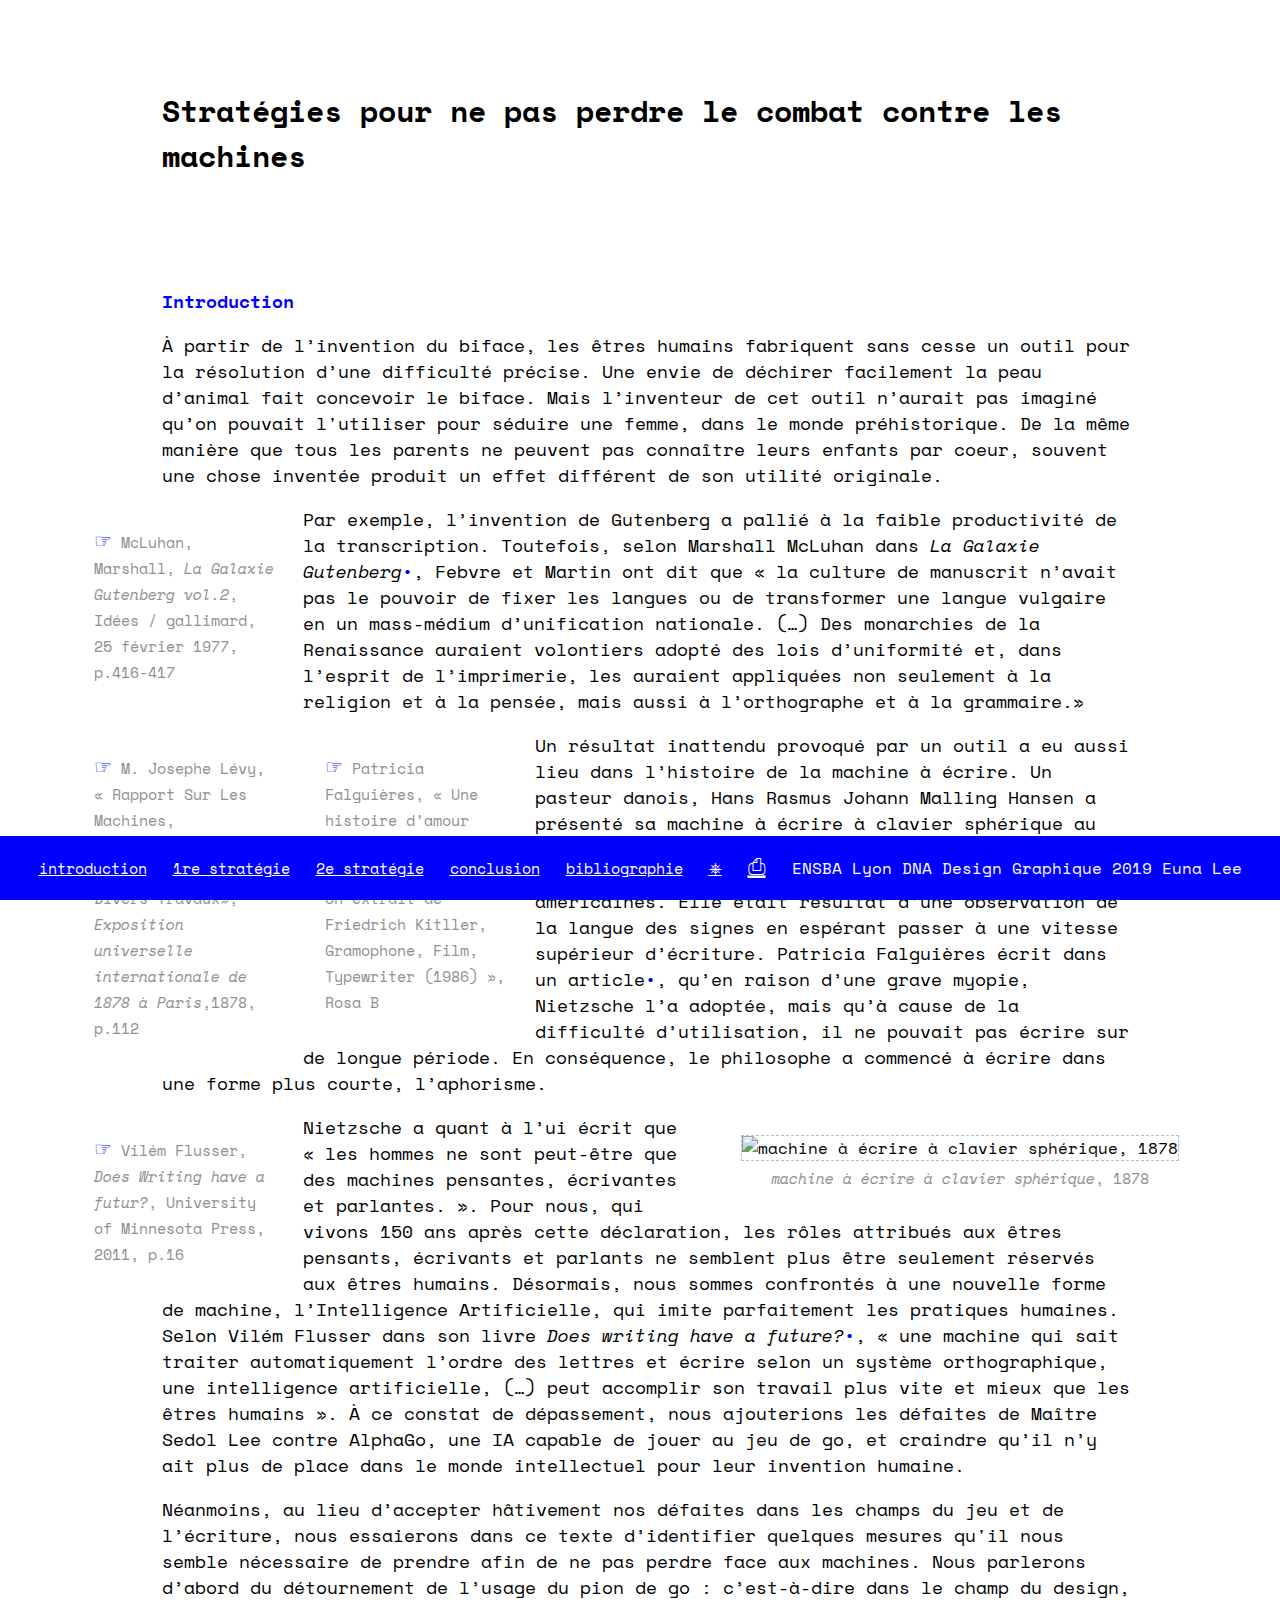
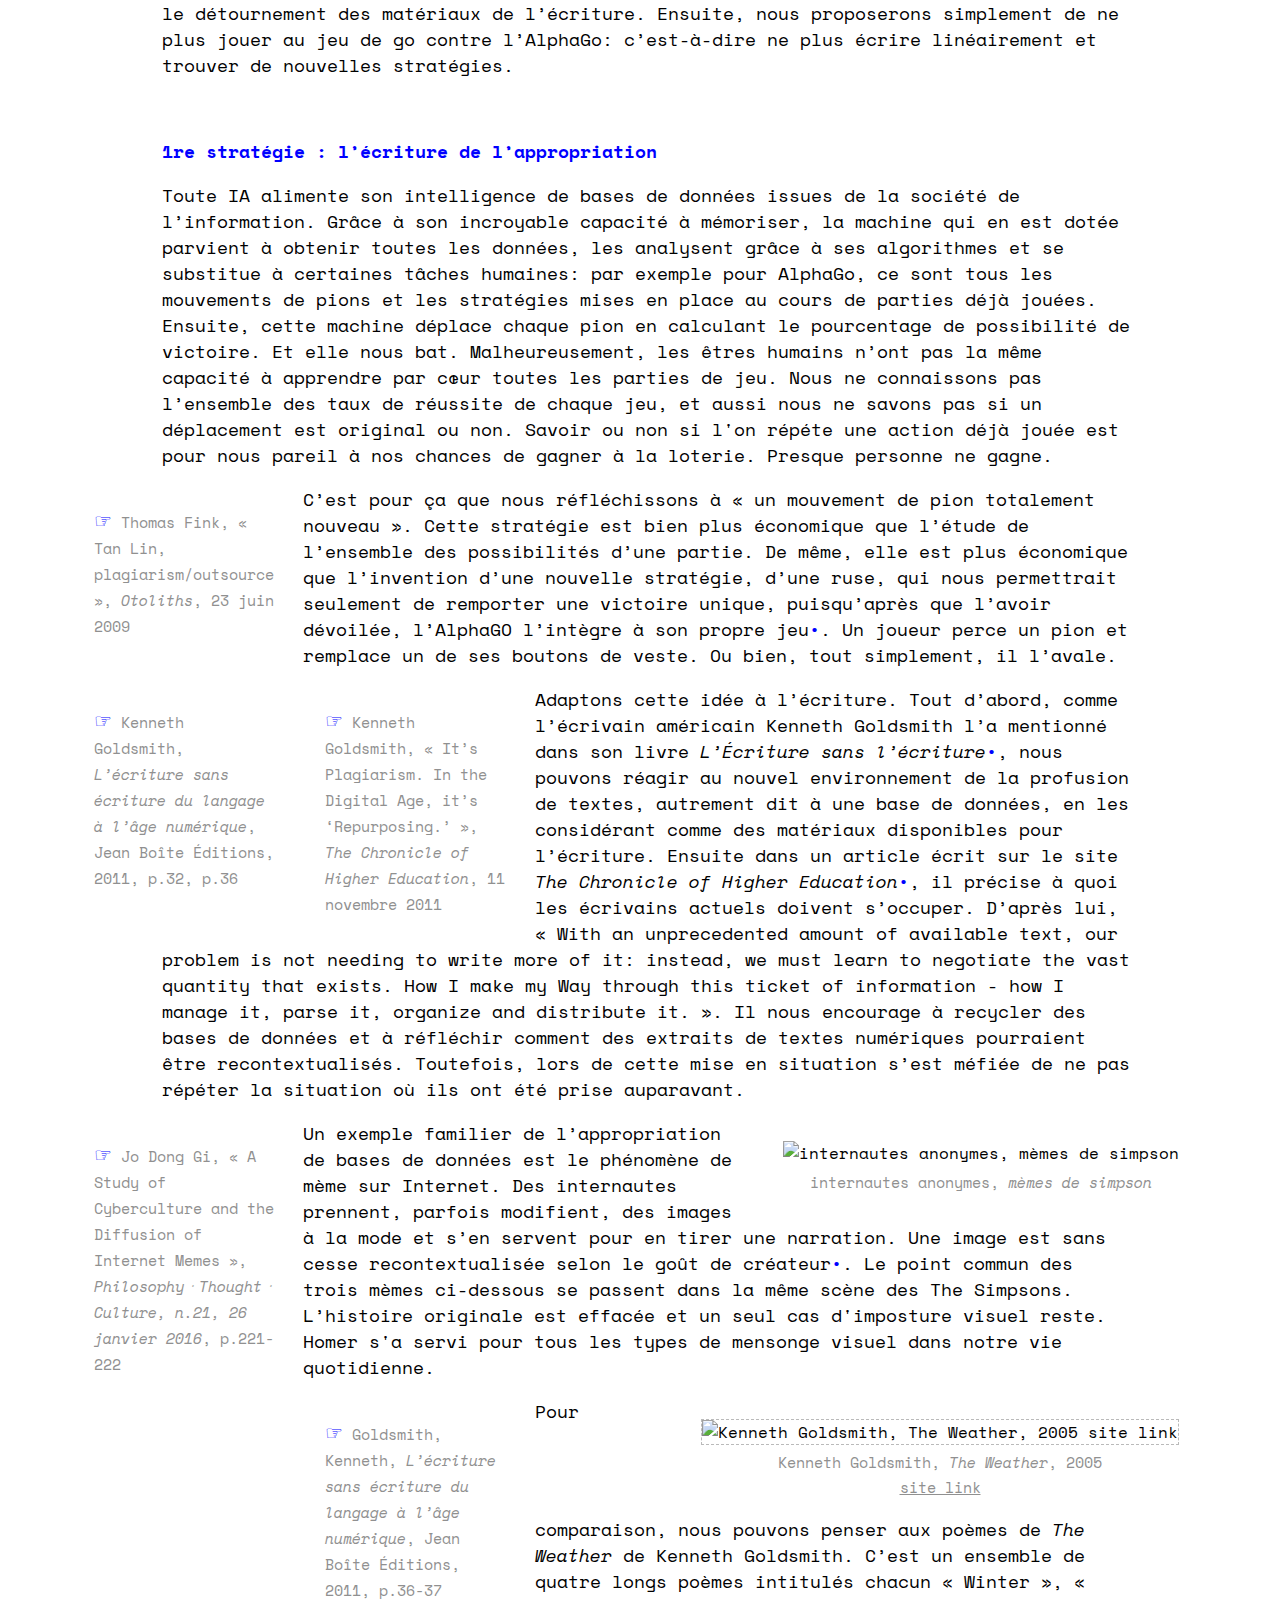
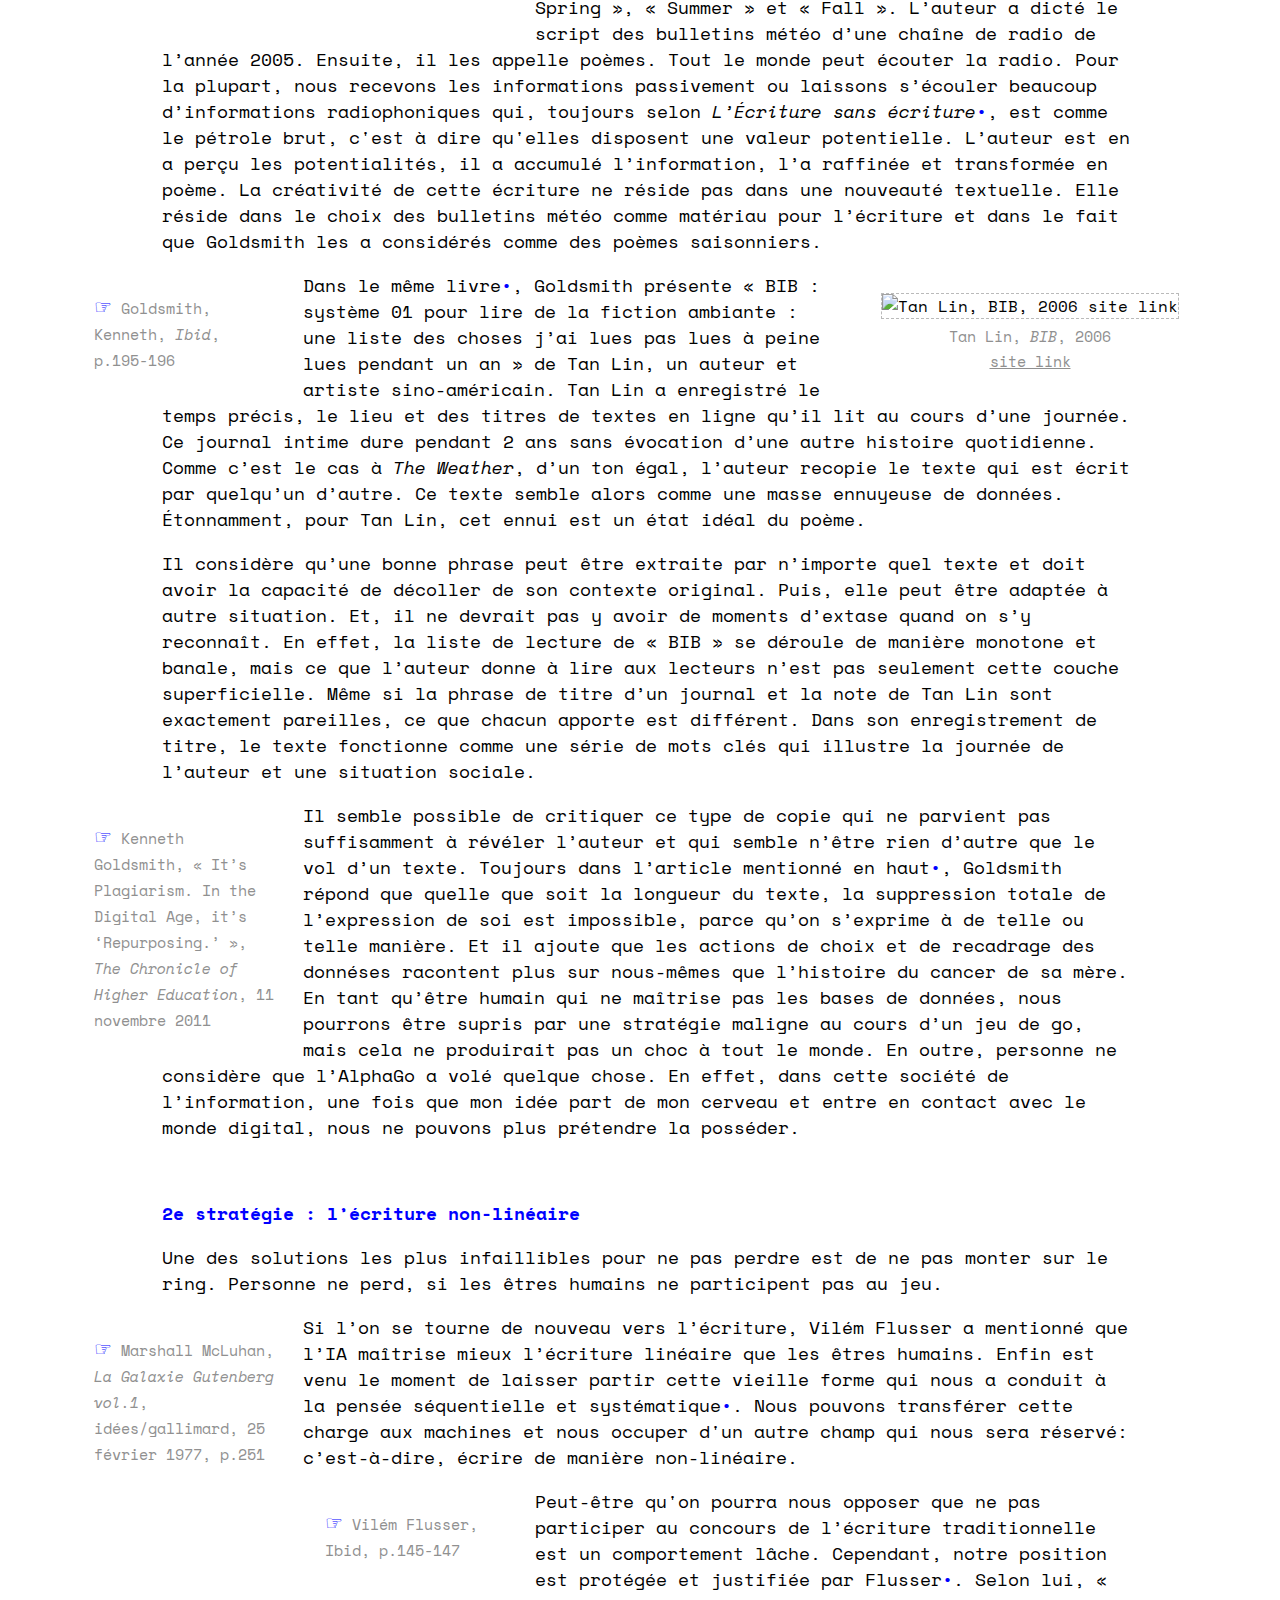
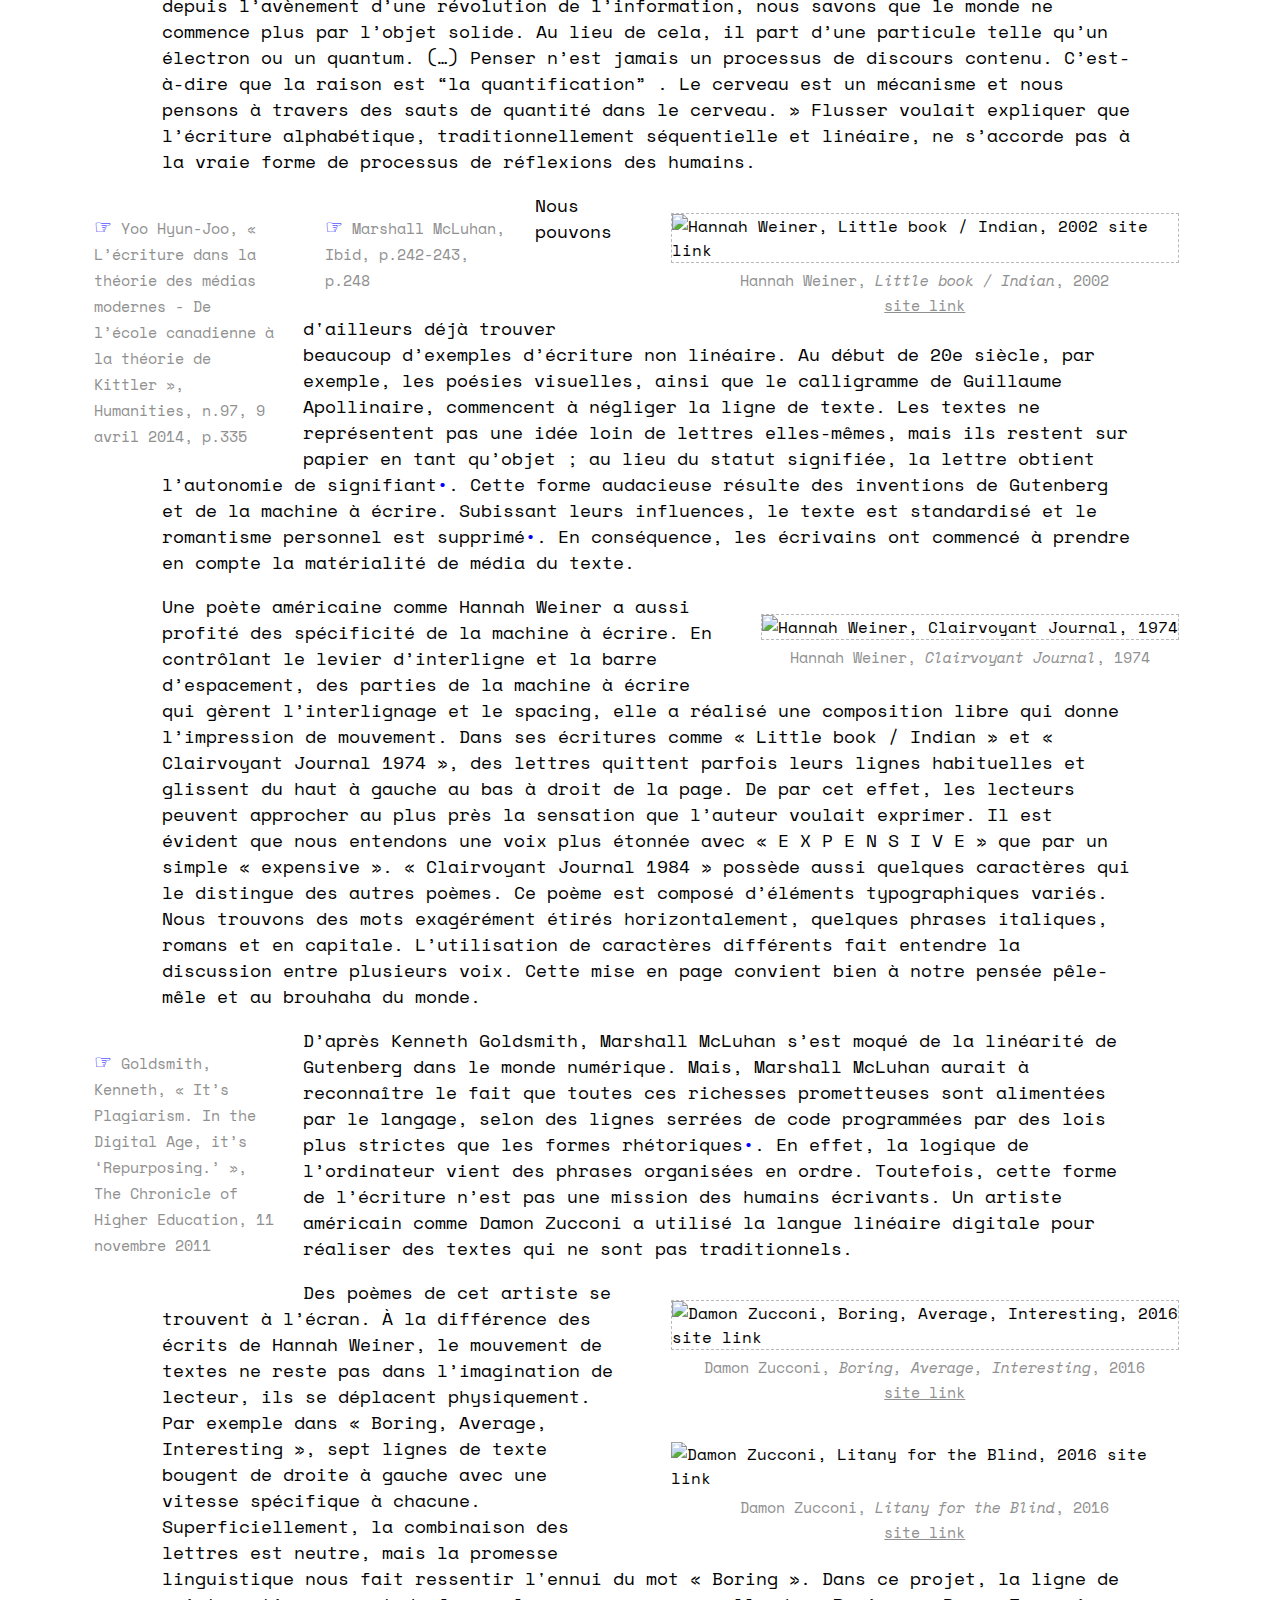
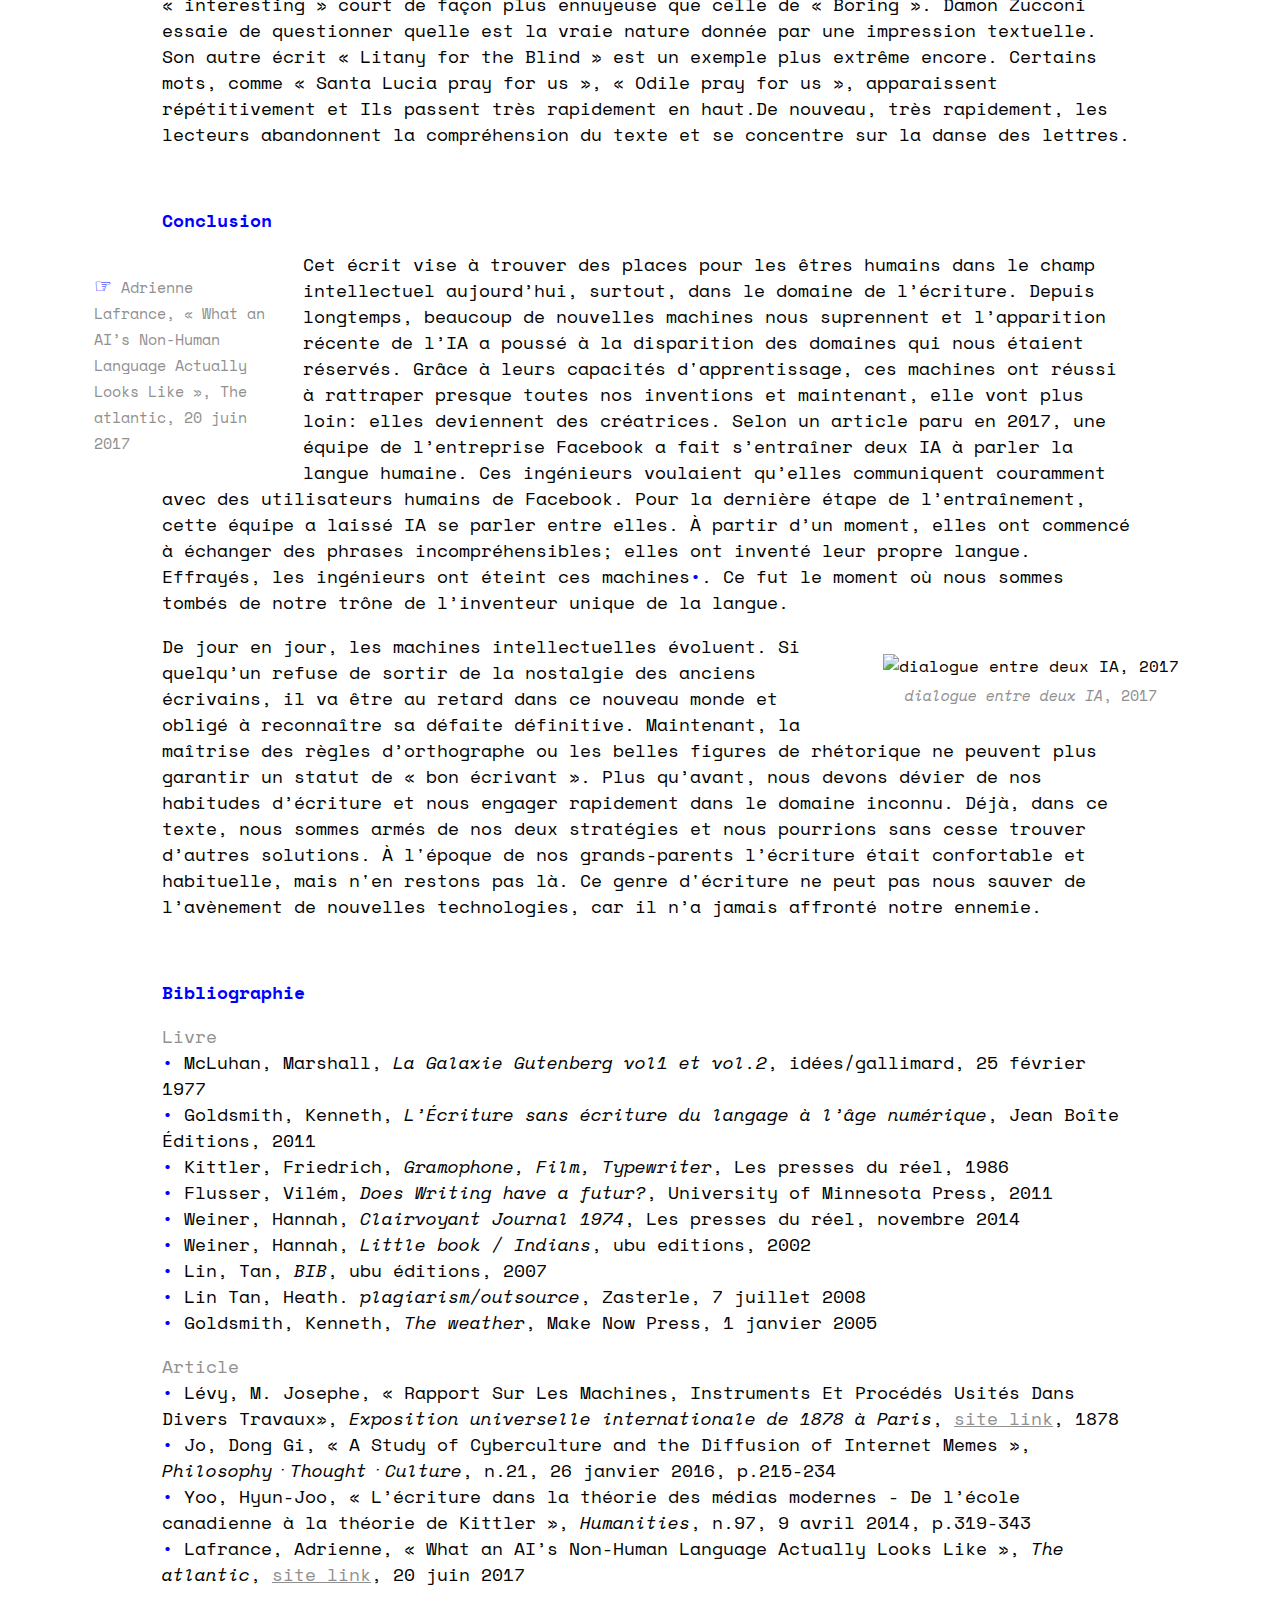
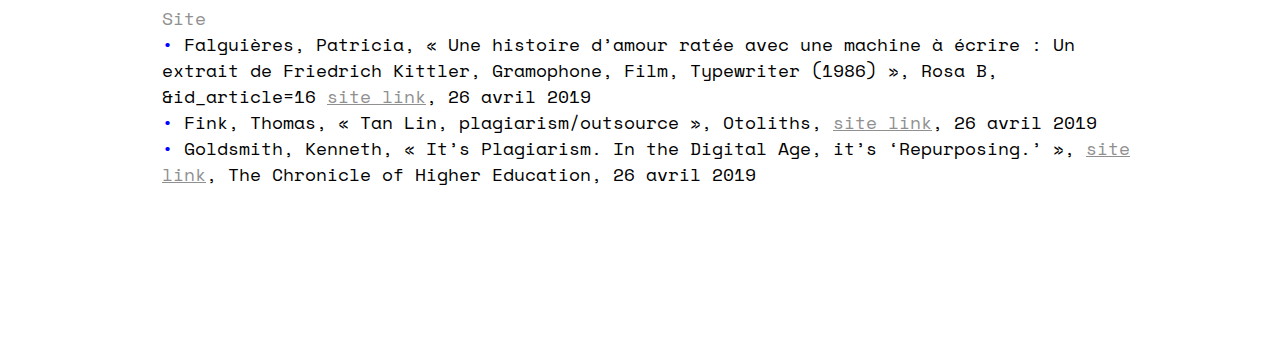
==== commit 4130cc12: "Update index.html" ====
--- a/index.html
+++ b/index.html
@@ -66,19 +66,19 @@
 
 <strong>Introduction</strong>
 </p>
-<p>À partir de l’invention du biface, les êtres humains fabriquent sans cesse un outil pour la résolution d’une difficulté précise. Une envie de déchirer facilement la peau d’animal fait concevoir le biface. Mais l’inventeur de cet outil n’aurait pas imaginé qu’on pouvait utiliser aussi pour séduire une femme, dans le monde préhistorique. Comme tous les parents ne peuvent pas connaître leurs enfants par coeur, souvent une chose inventée produit un effet différent de son utilité originale.</p>
+<p>À partir de l’invention du biface, les êtres humains fabriquent sans cesse un outil pour la résolution d’une difficulté précise. Une envie de déchirer facilement la peau d’animal fait concevoir le biface. Mais l’inventeur de cet outil n’aurait pas imaginé qu’on pouvait l'utiliser pour séduire une femme, dans le monde préhistorique. De la même manière que tous les parents ne peuvent pas connaître leurs enfants par coeur, souvent une chose inventée produit un effet différent de son utilité originale.</p>
 
 <p class="note">
  <span style="color: blue; font-size: 20px;">&#9758;</span> McLuhan, Marshall, <em>La Galaxie Gutenberg vol.2</em>, Idées / gallimard, 25 février 1977, p.416-417
 </p>
 <p>Par exemple, l’invention de Gutenberg a pallié à la faible productivité de la transcription. Toutefois, selon Marshall McLuhan dans <em>La Galaxie Gutenberg</em><span style="color: blue">&#149;</span>, Febvre et Martin ont dit que « la culture de manuscrit n’avait pas le pouvoir de fixer les langues ou de transformer une langue vulgaire en un mass-médium d’unification nationale. (…) Des monarchies de la Renaissance auraient volontiers adopté des lois d’uniformité et, dans l’esprit de l’imprimerie, les auraient appliquées non seulement à la religion et à la pensée, mais aussi à l’orthographe et à la grammaire.»</p>
 <p class="note">
-<span style="color: blue; font-size: 20px;">&#9758;</span> M. Josephe Lévy,,« Rapport Sur Les Machines, Instruments et Procédés Usités Dans Divers Travaux», <em>Exposition universelle internationale de 1878 à Paris</em>,1878, p.112
+<span style="color: blue; font-size: 20px;">&#9758;</span> M. Josephe Lévy, « Rapport Sur Les Machines, Instruments et Procédés Usités Dans Divers Travaux», <em>Exposition universelle internationale de 1878 à Paris</em>,1878, p.112
 </p>
 <p class="note">
 <span style="color: blue; font-size: 20px;">&#9758;</span> Patricia Falguières, « Une histoire d’amour ratée avec une machine à écrire : Un extrait de Friedrich Kitller, Gramophone, Film, Typewriter (1986) », Rosa B
 </p>
-<p>Un résultat inattendu provoqué par un outil a eu aussi lieu dans l’histoire d’une machine à écrire. Un pasteur danois, Hans Rasmus Johann Malling Hansen a présenté sa machine à écrire à clavier sphérique au cours de l’exposition universelle de 1878<span style="color: blue">&#149;</span>. Il s’agissait d’une machine plus petite que les machines américaines. Elle était résultat d’une observation de la langue des signes en espérant passer à une vitesse supérieur d’écriture. Patricia Falguières écrit dans un article<span style="color: blue">&#149;</span>, qu’en raison d’une grave myopie, Nietzsche l’a adoptée, mais qu’à cause de la difficulté d’utilisation, il ne pouvait pas écrire sur de longue période. En conséquence, le philosophe a commencé à écrire dans une forme plus courte, l’aphorisme.</p>
+<p>Un résultat inattendu provoqué par un outil a eu aussi lieu dans l’histoire de la machine à écrire. Un pasteur danois, Hans Rasmus Johann Malling Hansen a présenté sa machine à écrire à clavier sphérique au cours de l’exposition universelle de 1878<span style="color: blue">&#149;</span>. Il s’agissait d’une machine plus petite que les machines américaines. Elle était résultat d’une observation de la langue des signes en espérant passer à une vitesse supérieur d’écriture. Patricia Falguières écrit dans un article<span style="color: blue">&#149;</span>, qu’en raison d’une grave myopie, Nietzsche l’a adoptée, mais qu’à cause de la difficulté d’utilisation, il ne pouvait pas écrire sur de longue période. En conséquence, le philosophe a commencé à écrire dans une forme plus courte, l’aphorisme.</p>
 <p class="note">
 <span style="color: blue; font-size: 20px;">&#9758;</span> Vilém Flusser, <em>Does Writing have a futur?</em>, University of Minnesota Press, 2011, p.16
 </p>
@@ -86,38 +86,38 @@
 <img src="image/1.png" title="*machine à écrire à clavier sphérique*, 1878" alt="machine à écrire à clavier sphérique, 1878" /><figcaption><em>machine à écrire à clavier sphérique</em>, 1878</figcaption>
 </figure>
 
-<p>Nietzsche a quant à l’ui écrit que « les hommes ne sont peut-être que des machines pensantes, écrivantes et parlantes. ». Pour nous, qui vivons 150 ans après cette déclaration de Nietzsche, les rôles d’êtres pensants, écrivants et parlants ne semblent plus être seulement réservés aux êtres humains. Désormais, nous sommes confrontés à une nouvelle forme de machine, l’Intelligence Artificielle, qui imite parfaitement les pratiques humaines. Selon Vilém Flusser dans son livre <em>Does writing have a future?</em><span style="color: blue">&#149;</span>, « une machine qui sait traiter automatiquement l’ordre des lettres et écrire selon un système orthographique, une intelligence artificielle, (…) peut accomplir son travail plus vite et mieux que les êtres humains ». À ce constat de dépassement, on peut ajouter les défaites de Maître Sedol Lee contre AlphaGo, une IA capable de jouer au jeu de go, et craindre qu’il n’y ait plus de place dans le monde intellectuel pour leur invention humaine.</p>
-<p>Néanmoins, au lieu d’accepter hâtivement nos défaites dans les champs du jeu et de l’écriture, nous essaierons dans ce texte d’identifier quelques mesures nécessaire pour ne pas perdre face aux machines. Nous parlerons d’abord du détournement de l’usage du pion de go : c’est-à-dire dans le champ du design, le détournement des matériaux de l’écriture. Ensuite, nous proposerons simplement de ne plus jouer au jeu de go contre l’AlphaGo: c’est-à-dire ne plus écrire linéairement et trouver de nouvelles stratégies.</p>
+<p>Nietzsche a quant à l’ui écrit que « les hommes ne sont peut-être que des machines pensantes, écrivantes et parlantes. ». Pour nous, qui vivons 150 ans après cette déclaration, les rôles attribués aux êtres pensants, écrivants et parlants ne semblent plus être seulement réservés aux êtres humains. Désormais, nous sommes confrontés à une nouvelle forme de machine, l’Intelligence Artificielle, qui imite parfaitement les pratiques humaines. Selon Vilém Flusser dans son livre <em>Does writing have a future?</em><span style="color: blue">&#149;</span>, « une machine qui sait traiter automatiquement l’ordre des lettres et écrire selon un système orthographique, une intelligence artificielle, (…) peut accomplir son travail plus vite et mieux que les êtres humains ». À ce constat de dépassement, nous ajouterions les défaites de Maître Sedol Lee contre AlphaGo, une IA capable de jouer au jeu de go, et craindre qu’il n’y ait plus de place dans le monde intellectuel pour leur invention humaine.</p>
+<p>Néanmoins, au lieu d’accepter hâtivement nos défaites dans les champs du jeu et de l’écriture, nous essaierons dans ce texte d’identifier quelques mesures qu'il nous semble nécessaire de prendre afin de ne pas perdre face aux machines. Nous parlerons d’abord du détournement de l’usage du pion de go : c’est-à-dire dans le champ du design, le détournement des matériaux de l’écriture. Ensuite, nous proposerons simplement de ne plus jouer au jeu de go contre l’AlphaGo: c’est-à-dire ne plus écrire linéairement et trouver de nouvelles stratégies.</p>
 <br>
 <p class="intro" id="div2">
 <strong>1re stratégie : l’écriture de l’appropriation</strong>
 </p>
-<p>L’IA alimente son intelligence de bases de données issues de la société de l’information. Grâce à leur incroyable capacité à mémoriser, les machines qui en sont dotées parviennent à obtenir toutes ces données, les analysent grâce à leurs algorithmes et se substituent à certaines tâches humaines. AlphaGo par exemple aussi, tous les mouvements de pions du jeu et les stratégies mise en place au cours de partie déjà jouées. Ensuite, cette machine déplace chaque pion en calculant le pourcentage de victoire. Et elle nous abat. Malheureusement, les êtres humains n’ont pas la même capacité à apprendre par cœur toutes les parties de jeu. Nous ne connaissons pas l’ensemble des taux de réussite de chaque jeu, et aussi nous ne savons pas si un déplacement est original ou non. Le taux de fuite d’une répétition est pour nous pareil à celui de la loterie où presque personne ne gagne.</p>
+<p>Toute IA alimente son intelligence de bases de données issues de la société de l’information. Grâce à son incroyable capacité à mémoriser, la machine qui en est dotée parvient à obtenir toutes les données, les analysent grâce à ses algorithmes et se substitue à certaines tâches humaines: par exemple pour AlphaGo, ce sont tous les mouvements de pions et les stratégies mises en place au cours de parties déjà jouées. Ensuite, cette machine déplace chaque pion en calculant le pourcentage de possibilité de victoire. Et elle nous bat. Malheureusement, les êtres humains n’ont pas la même capacité à apprendre par cœur toutes les parties de jeu. Nous ne connaissons pas l’ensemble des taux de réussite de chaque jeu, et aussi nous ne savons pas si un déplacement est original ou non. Savoir ou non si l'on répéte une action déjà jouée est pour nous pareil à nos chances de gagner à la loterie. Presque personne ne gagne.</p>
 <p class="note">
 <span style="color: blue; font-size: 20px;">&#9758;</span> Thomas Fink, « Tan Lin, plagiarism/outsource », <em>Otoliths</em>, 23 juin 2009
 </p>
-<p>C’est pour ça que nous réfléchissons à « un mouvement de pion totalement nouveau ». Cette stratégie est bien plus économique que l’étude de l’ensemble des possibilités d’une partie. De même, elle est plus économique que l’invention d’une nouvelle stratégie, d’une ruse, qui nous permettrait seulement de remporter une victoire unique, puisqu’après que l’avoir dévoilé, l’AlphaGO l’intègre à son propre jeu<span style="color: blue">&#149;</span>. Un joueur percer un pion et remplace un de ses boutons de veste. Ou bien, tout simplement, il l’avale.</p>
+<p>C’est pour ça que nous réfléchissons à « un mouvement de pion totalement nouveau ». Cette stratégie est bien plus économique que l’étude de l’ensemble des possibilités d’une partie. De même, elle est plus économique que l’invention d’une nouvelle stratégie, d’une ruse, qui nous permettrait seulement de remporter une victoire unique, puisqu’après que l’avoir dévoilée, l’AlphaGO l’intègre à son propre jeu<span style="color: blue">&#149;</span>. Un joueur perce un pion et remplace un de ses boutons de veste. Ou bien, tout simplement, il l’avale.</p>
 <p class="note">
 <span style="color: blue; font-size: 20px;">&#9758;</span> Kenneth Goldsmith, <em>L’écriture sans écriture du langage à l’âge numérique</em>, Jean Boîte Éditions, 2011, p.32, p.36
 </p>
 <p class="note">
 <span style="color: blue; font-size: 20px;">&#9758;</span> Kenneth Goldsmith, « It’s Plagiarism. In the Digital Age, it’s ‘Repurposing.’ », <em>The Chronicle of Higher Education</em>, 11 novembre 2011
 </p>
-<p>Adaptons cette idée à l’écriture. Tout d’abord, comme l’écrivain américain Kenneth Goldsmith l’a mentionné dans son livre <em>L’Écriture sans l’écriture</em><span style="color: blue">&#149;</span>, nous pouvons réagir à au nouvel environnement de la profusion de textes, autrement dit à une base de données, en les considérant comme des matériaux disponible pour l’écriture. Ensuite dans un article écrit par le même auteur sur le site <em>The Chronicle of Higher Education</em><span style="color: blue">&#149;</span>, il précise à quoi les écrivains actuels doivent s’occuper. D’après lui, « With an unprecedented amount of available text, our problem is not needing to write more of it: instead, we must learn to negotiate the vast quantity that exists. How I make my Way through this ticket of information - how I manage it, parse it, organize and distribute it. ». Il nous encourage à recycler des bases de données et à réfléchir comment des éxtraits de textes numériques pourraient être recontextualisés. Toutefois, cette mise en situation s’est méfiée de ne pas répéter la situation où ils ont été prise auparavant.</p>
+<p>Adaptons cette idée à l’écriture. Tout d’abord, comme l’écrivain américain Kenneth Goldsmith l’a mentionné dans son livre <em>L’Écriture sans l’écriture</em><span style="color: blue">&#149;</span>, nous pouvons réagir au nouvel environnement de la profusion de textes, autrement dit à une base de données, en les considérant comme des matériaux disponibles pour l’écriture. Ensuite dans un article écrit sur le site <em>The Chronicle of Higher Education</em><span style="color: blue">&#149;</span>, il précise à quoi les écrivains actuels doivent s’occuper. D’après lui, « With an unprecedented amount of available text, our problem is not needing to write more of it: instead, we must learn to negotiate the vast quantity that exists. How I make my Way through this ticket of information - how I manage it, parse it, organize and distribute it. ». Il nous encourage à recycler des bases de données et à réfléchir comment des extraits de textes numériques pourraient être recontextualisés. Toutefois, lors de cette mise en situation s’est méfiée de ne pas répéter la situation où ils ont été prise auparavant.</p>
 <p class="note">
 <span style="color: blue; font-size: 20px;">&#9758;</span> Jo Dong Gi, « A Study of Cyberculture and the Diffusion of Internet Memes », <em>PhilosophyㆍThoughtㆍCulture, n.21, 26 janvier 2016</em>, p.221-222
 </p>
 <figure>
 <img src="image/13.png" title="internautes anonymes, *mèmes de simpson*"  style="border: 0px" alt="internautes anonymes, mèmes de simpson" /><figcaption>internautes anonymes, <em>mèmes de simpson</em></figcaption>
 </figure>
-<p>Un exemple familier de l’appropriation de bases de données est le phénomène de mème sur Internet. Des internautes prennent, parfois modifient, des images à la mode et s’en servent pour en tirer une narration de chacune. Une image est sans cesse recontextualisée selon le goût de créateur<span style="color: blue">&#149;</span>. Le point commun des trois mèmes en bas se passent dans la même scène des The Simpsons. L’histoire original est effacée et un seul cas d’arnaque visuel reste. Homer s’est servi aux tous les types de mensonge visuel dans notre vie quotidienne.</p>
+<p>Un exemple familier de l’appropriation de bases de données est le phénomène de mème sur Internet. Des internautes prennent, parfois modifient, des images à la mode et s’en servent pour en tirer une narration. Une image est sans cesse recontextualisée selon le goût de créateur<span style="color: blue">&#149;</span>. Le point commun des trois mèmes ci-dessous se passent dans la même scène des The Simpsons. L’histoire originale est effacée et un seul cas d'imposture visuel reste. Homer s'a servi pour tous les types de mensonge visuel dans notre vie quotidienne.</p>
 <p class="note">
 <span style="color: blue; font-size: 20px;">&#9758;</span> Goldsmith, Kenneth, <em>L’écriture sans écriture du langage à l’âge numérique</em>, Jean Boîte Éditions, 2011, p.36-37
 </p>
 <figure>
 <img src="image/11.png" title="Kenneth Goldsmith, *The Weather*, 2005" alt="Kenneth Goldsmith, The Weather, 2005   site link" /><figcaption>Kenneth Goldsmith, <em>The Weather</em>, 2005 <br> <a href="http://writing.upenn.edu/epc/authors/goldsmith/goldsmith_spring.html">site link</a></figcaption>
 </figure>
-<p>Pour comparaison, nous pouvons penser aux poèmes de <em>The Weather</em> de Kenneth Goldsmith. C’est un ensemble de quatre longs poèmes intitulés chacun à « Winter », « Spring », « Summer » et « Fall ». L’auteur a dicté le script des bulletins météo d’une chaîne de radio de l’année 2005. Ensuite, il les appelle poèmes. Tout le monde peut écouter la radio. Pour la plupart, nous recevons les informations passivement ou laissons s’écouler beaucoup d’informations radiophoniques qui, toujours selon <em>L’Écriture sans écriture</em><span style="color: blue">&#149;</span>, comme le pétrole brut disposent d’une valeur potentielle. L’auteur est en a perçu d’une valeur potentialités, il a déchargé l’information, l’a raffinée et transformé en poème. La créativité de cette écriture n’est pas la nouveauté textuelle. Elle réside dans le choix du bulletin météo comme matériau pour l’écriture et dans le fait que Goldsmith les a considérés comme des poèmes saisonniers.</p>
+<p>Pour comparaison, nous pouvons penser aux poèmes de <em>The Weather</em> de Kenneth Goldsmith. C’est un ensemble de quatre longs poèmes intitulés chacun « Winter », « Spring », « Summer » et « Fall ». L’auteur a dicté le script des bulletins météo d’une chaîne de radio de l’année 2005. Ensuite, il les appelle poèmes. Tout le monde peut écouter la radio. Pour la plupart, nous recevons les informations passivement ou laissons s’écouler beaucoup d’informations radiophoniques qui, toujours selon <em>L’Écriture sans écriture</em><span style="color: blue">&#149;</span>, est comme le pétrole brut, c'est à dire qu'elles disposent une valeur potentielle. L’auteur est en a perçu les potentialités, il a accumulé l’information, l’a raffinée et transformée en poème. La créativité de cette écriture ne réside pas dans une nouveauté textuelle. Elle réside dans le choix des bulletins météo comme matériau pour l’écriture et dans le fait que Goldsmith les a considérés comme des poèmes saisonniers.</p>
 <p class="note">
 <span style="color: blue; font-size: 20px;">&#9758;</span> Goldsmith, Kenneth, <em>Ibid</em>, p.195-196
 </p>
@@ -125,11 +125,11 @@
 <img src="image/6.png" title="Tan Lin, *BIB*, 2006" alt="Tan Lin, BIB, 2006  site link" /><figcaption>Tan Lin, <em>BIB</em>, 2006 <br><a href="http://www.ubu.com/ubu/unpub/Unpub_018_Lin_BIB.pdf">site link</a></figcaption>
 </figure>
 <p>Dans le même livre<span style="color: blue">&#149;</span>, Goldsmith présente « BIB : système 01 pour lire de la fiction ambiante : une liste des choses j’ai lues pas lues à peine lues pendant un an » de Tan Lin, un auteur et artiste sino-américain. Tan Lin a enregistré le temps précis, le lieu et des titres de textes en ligne qu’il lit au cours d’une journée. Ce journal intime dure pendant 2 ans sans évocation d’une autre histoire quotidienne. Comme c’est le cas à <em>The Weather</em>, d’un ton égal, l’auteur recopie le texte qui est écrit par quelqu’un d’autre. Ce texte semble alors comme une masse ennuyeuse de données. Étonnamment, pour Tan Lin, cet ennui est un état idéal du poème.</p>
-<p>Il considère qu’une bonne phrase peut être extraite par n’importe quel texte et doit avoir la capacité de décoller de son contexte original. Puis, elle peut être adaptée à autre situation. Et, il ne devrait pas y avoir des moments d’extase quand on s’y reconnaît. En effet, la liste de lecture de « BIB » se déroule de manière monotone et banale, mais ce que l’auteur donne à lire aux lecteurs n’est pas seulement cette couche superficielle. Même si la phrase de titre d’un journal et la note de Tan Lin sont exactement pareilles, ce que chacun apporte est différent. Dans son enregistrement de titre, le texte fonctionne comme un mot de clé à devenir la journée de l’auteur et la situation sociale.</p>
+<p>Il considère qu’une bonne phrase peut être extraite par n’importe quel texte et doit avoir la capacité de décoller de son contexte original. Puis, elle peut être adaptée à autre situation. Et, il ne devrait pas y avoir de moments d’extase quand on s’y reconnaît. En effet, la liste de lecture de « BIB » se déroule de manière monotone et banale, mais ce que l’auteur donne à lire aux lecteurs n’est pas seulement cette couche superficielle. Même si la phrase de titre d’un journal et la note de Tan Lin sont exactement pareilles, ce que chacun apporte est différent. Dans son enregistrement de titre, le texte fonctionne comme une série de mots clés qui illustre la journée de l’auteur et une situation sociale.</p>
 <p class="note">
 <span style="color: blue; font-size: 20px;">&#9758;</span> Kenneth Goldsmith, « It’s Plagiarism. In the Digital Age, it’s ‘Repurposing.’ », <em>The Chronicle of Higher Education</em>, 11 novembre 2011
 </p>
-<p>Il semble possible de critiquer ce type de copie ne parvient pas suffisamment à révéler l’auteur et qui semble n’être rien d’autre que le vol d’un texte. Toujours dans l’article mentionné en haut<span style="color: blue">&#149;</span>, Goldsmith répond que quelle que soit la longueur du texte, la suppression totale de l’expression de soi est impossible, parce qu’on s’exprime à de telle ou telle manière. Et il ajoute que les actions de choix et de recadrage des donnés racontent plus sur nous-même que l’histoire du cancer de sa mère. En tant qu’être humain qui ne maîtrise pas les bases de données, nous pourrons être supris par une stratégie maligne au cours d’un jeu de go, mais cela ne produirait pas un choc au tout le monde. En outre, personne ne considère que l’AlphaGo a volé quelque chose. En effet, dans cette société de l’information, une fois que mon idée part de mon cerveau et entre en contacte avec le monde digital, nous ne pouvons plus prétendre la posséder.</p>
+<p>Il semble possible de critiquer ce type de copie qui ne parvient pas suffisamment à révéler l’auteur et qui semble n’être rien d’autre que le vol d’un texte. Toujours dans l’article mentionné en haut<span style="color: blue">&#149;</span>, Goldsmith répond que quelle que soit la longueur du texte, la suppression totale de l’expression de soi est impossible, parce qu’on s’exprime à de telle ou telle manière. Et il ajoute que les actions de choix et de recadrage des donnéses racontent plus sur nous-mêmes que l’histoire du cancer de sa mère. En tant qu’être humain qui ne maîtrise pas les bases de données, nous pourrons être supris par une stratégie maligne au cours d’un jeu de go, mais cela ne produirait pas un choc à tout le monde. En outre, personne ne considère que l’AlphaGo a volé quelque chose. En effet, dans cette société de l’information, une fois que mon idée part de mon cerveau et entre en contact avec le monde digital, nous ne pouvons plus prétendre la posséder.</p>
 <br>
 
 
@@ -140,11 +140,11 @@
 <p class="note">
 <span style="color: blue; font-size: 20px;">&#9758;</span> Marshall McLuhan, <em>La Galaxie Gutenberg vol.1</em>, idées/gallimard, 25 février 1977, p.251
 </p>
-<p>Si l’on se tourne de nouveau vers l’écriture, Vilém Flusser a mentionné que l’IA maîtrise mieux l’écriture linéaire que les êtres humains. Enfin est venu le moment où de laisser partir cette vieille forme qui nous a appris la pensée séquentielle et systématique<span style="color: blue">&#149;</span>. Nous allons transférer cette charge aux machines et nous occuper un autre champ réservé à nous: c’est-à-dire, écrire de manière non-linéairement.</p>
+<p>Si l’on se tourne de nouveau vers l’écriture, Vilém Flusser a mentionné que l’IA maîtrise mieux l’écriture linéaire que les êtres humains. Enfin est venu le moment de laisser partir cette vieille forme qui nous a conduit à la pensée séquentielle et systématique<span style="color: blue">&#149;</span>. Nous pouvons transférer cette charge aux machines et nous occuper d'un autre champ qui nous sera réservé: c’est-à-dire, écrire de manière non-linéaire.</p>
 <p class="note">
 <span style="color: blue; font-size: 20px;">&#9758;</span> Vilém Flusser, Ibid, p.145-147
 </p>
-<p>Peut-être que quelques-uns pourraient nous opposer que ne pas participer au concours de l’écriture traditionnelle est un comportement lâche. Cependant, notre position est protégée et justifiée par Flusser<span style="color: blue">&#149;</span>. Selon lui, « depuis l’avènement d’une révolution de l’information, nous savons que le monde ne commence plus par l’objet solide. Au lieu de cela, il part d’une particule telle qu’un électron ou un quantum. (…) Penser n’est jamais un processus de discours contenu. C’est-à-dire que la raison est “la quantification” . Le cerveau est un mécanisme et nous pensons à travers des sauts de quantité dans le cerveau. » Flusser voulait expliquer que l’écriture alphabétique, traditionnellement séquentielle et linéaire, ne s’accorde pas à la vraie forme de processus de réflexions des humains.</p>
+<p>Peut-être qu'on pourra nous opposer que ne pas participer au concours de l’écriture traditionnelle est un comportement lâche. Cependant, notre position est protégée et justifiée par Flusser<span style="color: blue">&#149;</span>. Selon lui, « depuis l’avènement d’une révolution de l’information, nous savons que le monde ne commence plus par l’objet solide. Au lieu de cela, il part d’une particule telle qu’un électron ou un quantum. (…) Penser n’est jamais un processus de discours contenu. C’est-à-dire que la raison est “la quantification” . Le cerveau est un mécanisme et nous pensons à travers des sauts de quantité dans le cerveau. » Flusser voulait expliquer que l’écriture alphabétique, traditionnellement séquentielle et linéaire, ne s’accorde pas à la vraie forme de processus de réflexions des humains.</p>
 <p class="note">
 <span style="color: blue; font-size: 20px;">&#9758;</span> Yoo Hyun-Joo, « L’écriture dans la théorie des médias modernes - De l’école canadienne à la théorie de Kittler », Humanities, n.97, 9 avril 2014, p.335
 </p>
@@ -157,23 +157,23 @@
 <img src="image/7.png" title="Hannah Weiner, *Little book / Indian*, 2002" alt="Hannah Weiner, Little book / Indian, 2002   site link" /><figcaption>Hannah Weiner, <em>Little book / Indian</em>, 2002 <br> <a href="http://www.ubu.com/ubu/pdf/weiner_indians.pdf">site link</a></figcaption>
 </figure>
 
-<p>Nous pourrions trouver beaucoup d’exemples d’écriture non linéaire. Au début de 20e siècle, par exemple, les poésies visuelles, ainsi que le calligramme de Guillaume Apollinaire, commencent à négliger la ligne de texte. Les textes ne représentent pas une idée loin de lettres elles-mêmes, mais ils restent sur papier en tant qu’objet ; au lieu de la statue signifiée, la lettre obtient l’autonomie de signifiant<span style="color: blue">&#149;</span>. Cette forme audacieuse résulte des inventions de Gutenberg et de la machine à écrire. Subissant leurs influences, le texte est standardisé et le romantisme personnel est supprimé<span style="color: blue">&#149;</span>. En conséquence, les écrivains ont commencé à prendre en compte la matérialité de média du texte.</p>
-
-<figure>
-<img src="image/3.png" title="Hannah Weiner, *Clairvoyant Journal*, 1984" alt="Hannah Weiner, Clairvoyant Journal, 1984" /><figcaption>Hannah Weiner, <em>Clairvoyant Journal</em>, 1984</figcaption>
-</figure>
-<p>Une poète américaine comme Hannah Weiner a aussi profité des spécificité de la machine à écrire. En contrôlant le le levier d’interligne et la barre d’espacement, des parties de la machine à écrire qui gèrent l’interlignage et le spacing, elle a réalisé une composition libre qui donne l’impression de mouvement. Dans ses écritures comme « Little book / Indian » et « Clairvoyant Journal 1984 », des lettres quittent parfois leur ligne habituelles et glissent du haut à gauche au bas à droit de la page. De par cet effet, les lecteurs peuvent approcher au plus près la sensation que l’auteur voulait exprimer. Il est évident que nous entendons une voix plus étonnée avec « E X P E N S I V E » que par un simple « expensive ». « Clairvoyant Journal 1984 » possède aussi quelques caractères qui le distingue des autres poèmes. Ce poème est composé d’éléments typographiques variés. Nous trouvons des mots exagérément étirés horizontalement, quelques phrases italiques, romans et en capitale. L’utilisation de caractères différents fait entendre la discussion entre plusieurs voix. Cette mise en page convient bien à notre pensée pêle-mêle et au brouhaha du monde.</p>
+<p>Nous pouvons d'ailleurs déjà trouver beaucoup d’exemples d’écriture non linéaire. Au début de 20e siècle, par exemple, les poésies visuelles, ainsi que le calligramme de Guillaume Apollinaire, commencent à négliger la ligne de texte. Les textes ne représentent pas une idée loin de lettres elles-mêmes, mais ils restent sur papier en tant qu’objet ; au lieu du statut signifiée, la lettre obtient l’autonomie de signifiant<span style="color: blue">&#149;</span>. Cette forme audacieuse résulte des inventions de Gutenberg et de la machine à écrire. Subissant leurs influences, le texte est standardisé et le romantisme personnel est supprimé<span style="color: blue">&#149;</span>. En conséquence, les écrivains ont commencé à prendre en compte la matérialité de média du texte.</p>
+
+<figure>
+<img src="image/3.png" title="Hannah Weiner, *Clairvoyant Journal*, 1974" alt="Hannah Weiner, Clairvoyant Journal, 1974" /><figcaption>Hannah Weiner, <em>Clairvoyant Journal</em>, 1974</figcaption>
+</figure>
+<p>Une poète américaine comme Hannah Weiner a aussi profité des spécificité de la machine à écrire. En contrôlant le levier d’interligne et la barre d’espacement, des parties de la machine à écrire qui gèrent l’interlignage et le spacing, elle a réalisé une composition libre qui donne l’impression de mouvement. Dans ses écritures comme « Little book / Indian » et « Clairvoyant Journal 1974 », des lettres quittent parfois leurs lignes habituelles et glissent du haut à gauche au bas à droit de la page. De par cet effet, les lecteurs peuvent approcher au plus près la sensation que l’auteur voulait exprimer. Il est évident que nous entendons une voix plus étonnée avec « E X P E N S I V E » que par un simple « expensive ». « Clairvoyant Journal 1984 » possède aussi quelques caractères qui le distingue des autres poèmes. Ce poème est composé d’éléments typographiques variés. Nous trouvons des mots exagérément étirés horizontalement, quelques phrases italiques, romans et en capitale. L’utilisation de caractères différents fait entendre la discussion entre plusieurs voix. Cette mise en page convient bien à notre pensée pêle-mêle et au brouhaha du monde.</p>
 <p class="note">
 <span style="color: blue; font-size: 20px;">&#9758;</span> Goldsmith, Kenneth, « It’s Plagiarism. In the Digital Age, it’s ‘Repurposing.’ », The Chronicle of Higher Education, 11 novembre 2011
 </p>
-<p>D’après Kenneth Goldsmith, Marshall McLuhan s’est moqué de la linéarité de Gutenberg dans le monde numérique. Mais, Marshall McLuhan aurait à reconnaître le fait que toutes ces prometteuses richesses sont alimentées par le langage, selon des lignes serrées de code programmées par des lois strictes que les formes rhétoriques<span style="color: blue">&#149;</span>. En effet, la logique de l’ordinateur vient des phrases organisées en ordre. Toutefois, cette forme de l’écriture n’est pas une mission des écrivants humains. Un artiste américain comme Damon Zucconi a utilisé la langue linéaire digitale pour réaliser des textes qui ne sont pas traditionnels.</p>
+<p>D’après Kenneth Goldsmith, Marshall McLuhan s’est moqué de la linéarité de Gutenberg dans le monde numérique. Mais, Marshall McLuhan aurait à reconnaître le fait que toutes ces richesses prometteuses sont alimentées par le langage, selon des lignes serrées de code programmées par des lois plus strictes que les formes rhétoriques<span style="color: blue">&#149;</span>. En effet, la logique de l’ordinateur vient des phrases organisées en ordre. Toutefois, cette forme de l’écriture n’est pas une mission des humains écrivants. Un artiste américain comme Damon Zucconi a utilisé la langue linéaire digitale pour réaliser des textes qui ne sont pas traditionnels.</p>
 <figure>
 <img src="image/8.png" title="Damon Zucconi, *Boring, Average, Interesting*, 2016" alt="Damon Zucconi, Boring, Average, Interesting, 2016   site link" /><figcaption>Damon Zucconi, <em>Boring, Average, Interesting</em>, 2016 <br> <a href="http://work.damonzucconi.com/crawler/?ratio=2&amp;text%5B0%5D%5B0%5D=most%20boring&amp;text%5B0%5D%5B1%5D=7&amp;text%5B1%5D%5B0%5D=more%20boring&amp;text%5B1%5D%5B1%5D=6&amp;text%5B2%5D%5B0%5D=boring&amp;text%5B2%5D%5B1%5D=5&amp;text%5B3%5D%5B0%5D=average&amp;text%5B3%5D%5B1%5D=4&amp;text%5B4%5D%5B0%5D=interesting&amp;text%5B4%5D%5B1%5D=3&amp;text%5B5%5D%5B0%5D=more%20interesting&amp;text%5B5%5D%5B1%5D=2&amp;text%5B6%5D%5B0%5D=most%20interesting&amp;text%5B6%5D%5B1%5D=1">site link</a></figcaption>
 </figure>
 <figure>
 <img src="image/9.png" title="Damon Zucconi, *Litany for the Blind*, 2016" style="border: 0px"  alt="Damon Zucconi, Litany for the Blind, 2016  site link" /><figcaption>Damon Zucconi, <em>Litany for the Blind</em>, 2016 <br><a href="http://work.damonzucconi.com/consecutives/?id=litany-for-the-blind&amp;width=99&amp;fps=30&amp;font_size=16px&amp;break=false&amp;text_align=justify">site link</a></figcaption>
 </figure>
-<p>Des poèmes de cet artiste se trouvent à l’écran. À la différence des écrites de Hannah Weiner, le mouvement de textes ne reste pas dans l’imagination de lecteur, ils se déplacent physiquement. Par exemple dans « Boring, Average, Interesting », sept lignes de texte bougent de droite à gauche avec une vitesse spécifique à chacune. Superficiellement, la combinaison des lettres est neutre, mais la promesse linguistique nous fait ressentir ennuyé du mot « Boring ». Dans ce projet, la ligne de « interesting » court de façon plus ennuyeuse que celle de « Boring ». Damon Zucconi essaie de questionner quelle est la vraie nature donnée une impression textuelle. Son autre écrite « Litany for the Blind » est un exemple plus extrême encore. Certains mots, comme « Santa Lucia pray for us », « Odile pray for us », apparaissent répétitivement et Ils passent très rapidement en haut.De nouveau, très rapidement, les lecteurs abandonnent à la compréhension du texte et se concentrer sur la danse des lettres.</p>
+<p>Des poèmes de cet artiste se trouvent à l’écran. À la différence des écrits de Hannah Weiner, le mouvement de textes ne reste pas dans l’imagination de lecteur, ils se déplacent physiquement. Par exemple dans « Boring, Average, Interesting », sept lignes de texte bougent de droite à gauche avec une vitesse spécifique à chacune. Superficiellement, la combinaison des lettres est neutre, mais la promesse linguistique nous fait ressentir l'ennui du mot « Boring ». Dans ce projet, la ligne de « interesting » court de façon plus ennuyeuse que celle de « Boring ». Damon Zucconi essaie de questionner quelle est la vraie nature donnée par une impression textuelle. Son autre écrit « Litany for the Blind » est un exemple plus extrême encore. Certains mots, comme « Santa Lucia pray for us », « Odile pray for us », apparaissent répétitivement et Ils passent très rapidement en haut.De nouveau, très rapidement, les lecteurs abandonnent la compréhension du texte et se concentre sur la danse des lettres.</p>
 <br>
 <p class="intro" id="div4">
 <strong>Conclusion</strong>
@@ -181,11 +181,11 @@
 <p class="note">
 <span style="color: blue; font-size: 20px;">&#9758;</span> Adrienne Lafrance, « What an AI’s Non-Human Language Actually Looks Like », The atlantic, 20 juin 2017
 </p>
-<p>Cet écrit vise à trouver des places pour les êtres humains dans le champ intellectuel aujourd’hui, surtout, dans le domaine de l’écriture. Depuis longtemps, beaucoup de nouvelles machines nous suprennent et l’apparition récente de l’IA a poussé à disparaître les domaines réservés à nous. Grâce à leurs capacités brillances, ces machines ont réussi à rattraper presque toutes nos inventions et maintenant, elle vont plus loin: elles deviennent des créateurs. Selon un article paru en 2017, une équipe de l’entreprise Facebook a fait s’entraîner deux IA à parler la langue humaine. Ces ingénieurs voulaient qu’elles communiquent couramment avec des utilisateurs humains de Facebook. Pour la dernière étape de l’entraînement, cette équipe a laissé IA se parler entre elles. À partir d’un moment, elles ont commencé à échanger des phrases incompréhensibles; elles ont inventé leur propre langue. Effrayés, les ingénieurs ont forcé à s’éteindre ces machines<span style="color: blue">&#149;</span>. Ce fut où nous sommes tombés de notre trône de l’inventeur unique de la langue.</p>
+<p>Cet écrit vise à trouver des places pour les êtres humains dans le champ intellectuel aujourd’hui, surtout, dans le domaine de l’écriture. Depuis longtemps, beaucoup de nouvelles machines nous suprennent et l’apparition récente de l’IA a poussé à la disparition des domaines qui nous étaient réservés. Grâce à leurs capacités d'apprentissage, ces machines ont réussi à rattraper presque toutes nos inventions et maintenant, elle vont plus loin: elles deviennent des créatrices. Selon un article paru en 2017, une équipe de l’entreprise Facebook a fait s’entraîner deux IA à parler la langue humaine. Ces ingénieurs voulaient qu’elles communiquent couramment avec des utilisateurs humains de Facebook. Pour la dernière étape de l’entraînement, cette équipe a laissé IA se parler entre elles. À partir d’un moment, elles ont commencé à échanger des phrases incompréhensibles; elles ont inventé leur propre langue. Effrayés, les ingénieurs ont éteint ces machines<span style="color: blue">&#149;</span>. Ce fut le moment où nous sommes tombés de notre trône de l’inventeur unique de la langue.</p>
 <figure>
 <img src="image/10.png" title="*dialogue entre deux IA*, 2017" style="border: 0px" alt="dialogue entre deux IA, 2017" /><figcaption><em>dialogue entre deux IA</em>, 2017</figcaption>
 </figure>
-<p>De jour en jour, les machines intellectuelles évoluent. Si quelqu’un refuse de sortir de la nostalgie des anciens écrivains, il va être au retard dans ce nouveau monde et obligé à reconnaître sa défaite définitive. Maintenant, la maîtrise des règles d’orthographe ou les belles figures de rhétorique ne peuvent plus garantir un statut de « bon écrivant ». Plus qu’avant, nous devons dévier de nos habitudes d’écriture et nous engageons rapidement dans le domaine inconnu. Déjà, dans ce texte, nous sommes armés de nos deux stratégies et nous pourrions sans cesse trouver d’autres solutions. Chez nos grands-parents l’écriture est confortable et chaude, mais ne restons plus là-bas. Ils ne peuvent pas nous sauver de l’avènement de nouvelles technologies, car ils n’ont jamais affronté notre ennemie.</p>
+<p>De jour en jour, les machines intellectuelles évoluent. Si quelqu’un refuse de sortir de la nostalgie des anciens écrivains, il va être au retard dans ce nouveau monde et obligé à reconnaître sa défaite définitive. Maintenant, la maîtrise des règles d’orthographe ou les belles figures de rhétorique ne peuvent plus garantir un statut de « bon écrivant ». Plus qu’avant, nous devons dévier de nos habitudes d’écriture et nous engager rapidement dans le domaine inconnu. Déjà, dans ce texte, nous sommes armés de nos deux stratégies et nous pourrions sans cesse trouver d’autres solutions. À l'époque de nos grands-parents l’écriture était confortable et habituelle, mais n'en restons pas là. Ce genre d'écriture ne peut pas nous sauver de l’avènement de nouvelles technologies, car il n’a jamais affronté notre ennemie.</p>
 <br>
 <p class="intro" id="div5">
 <strong>Bibliographie</strong>
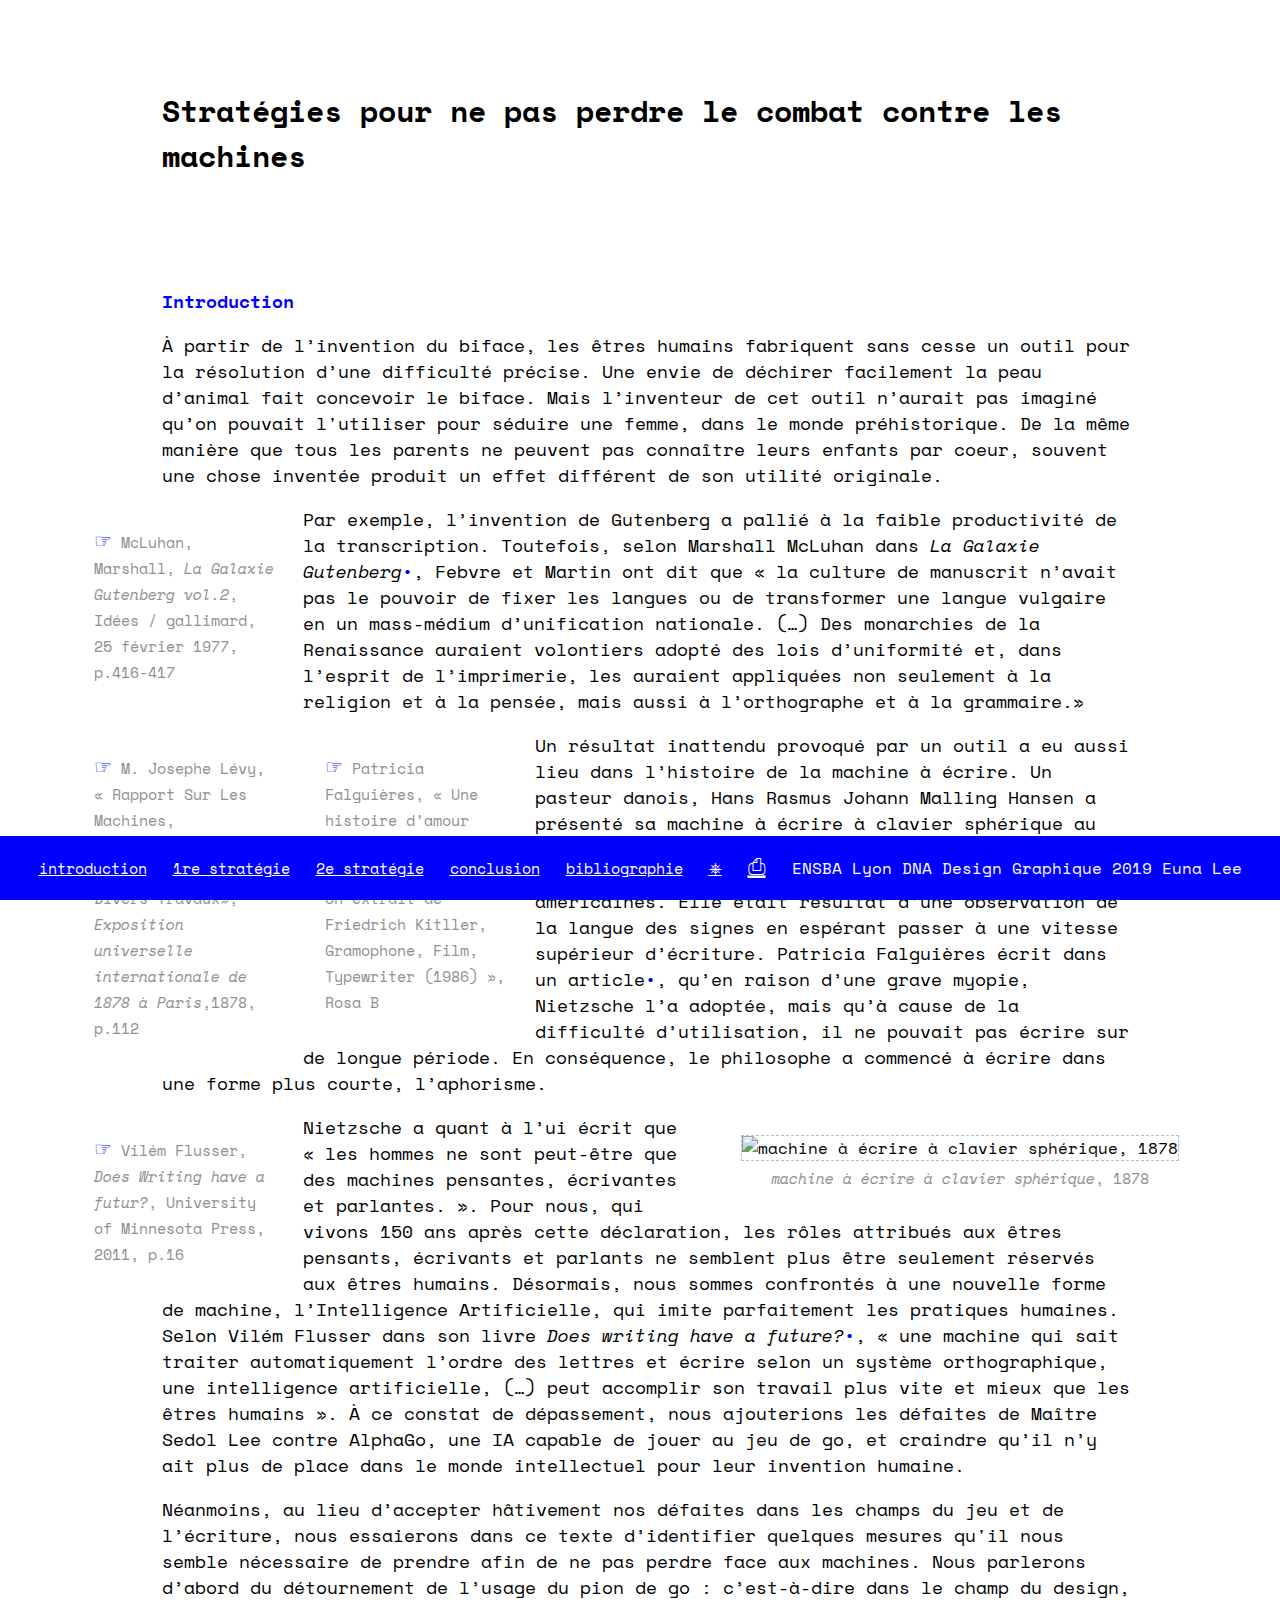
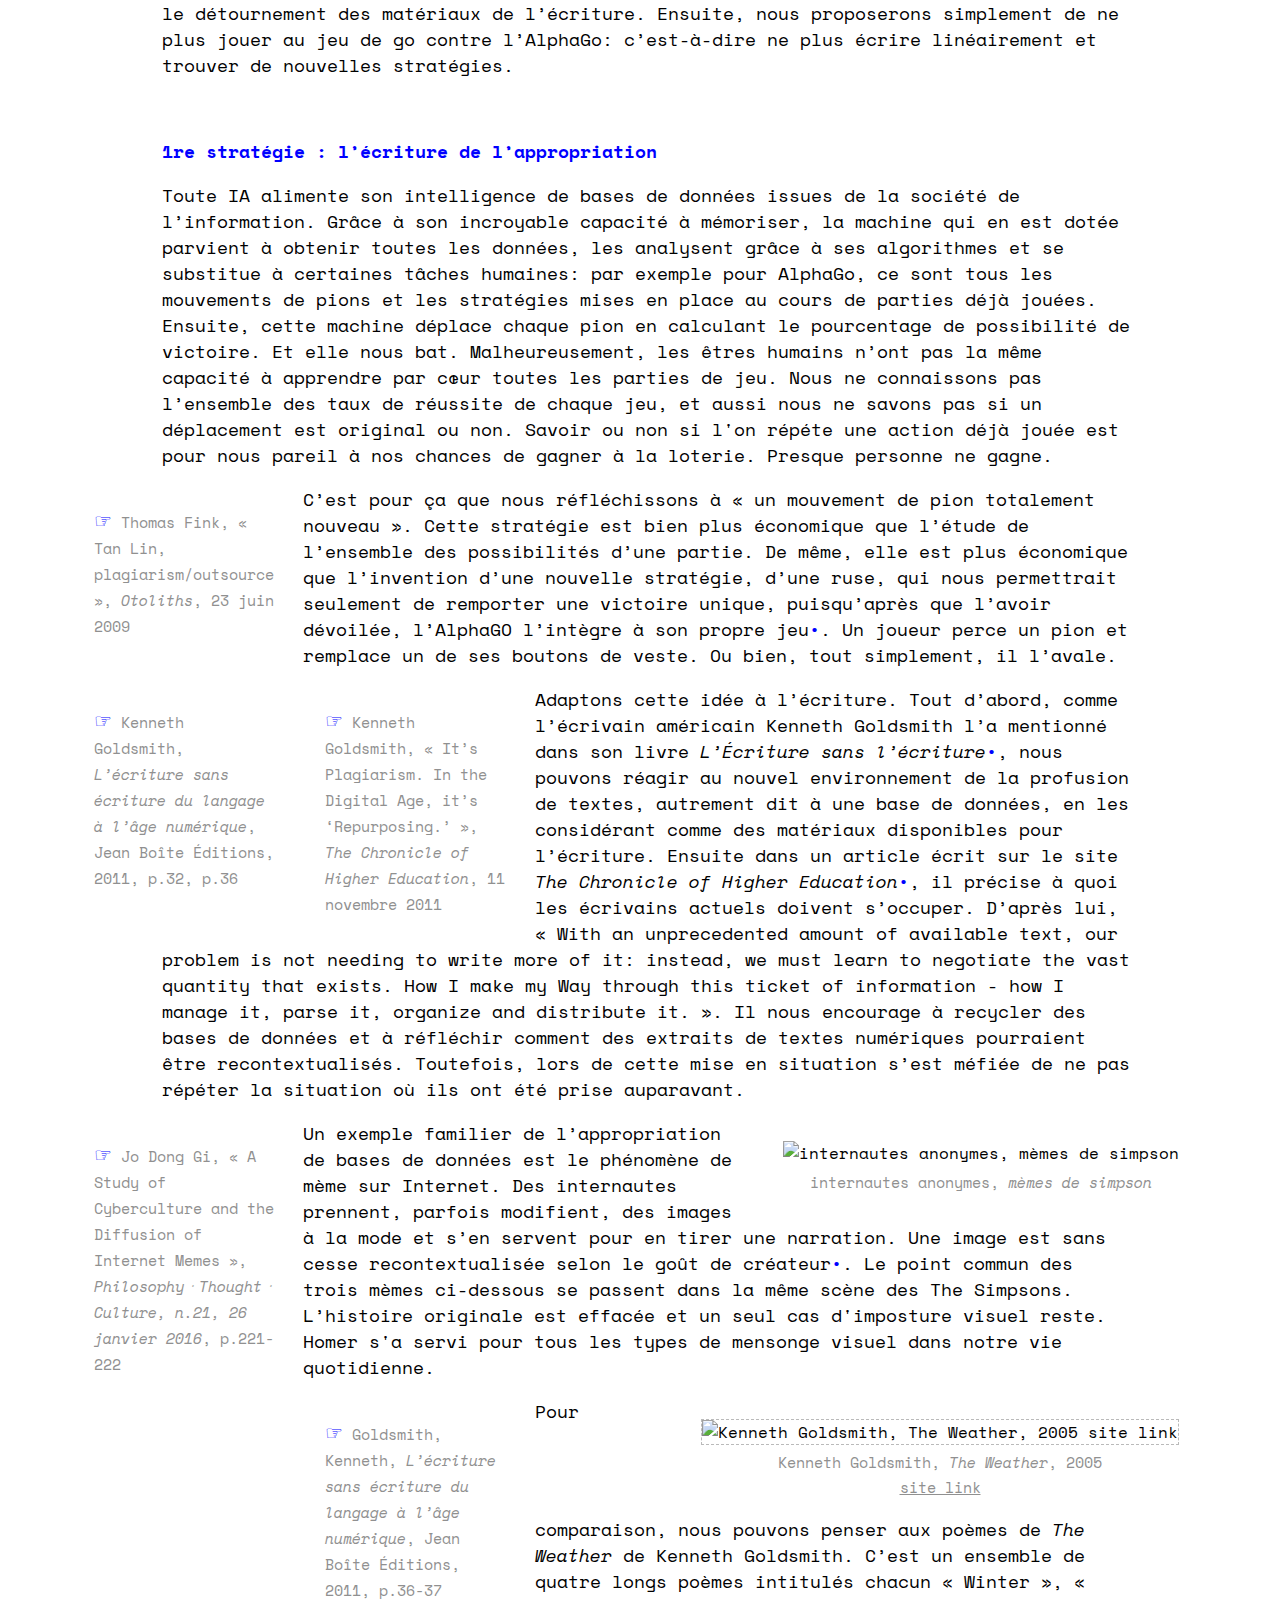
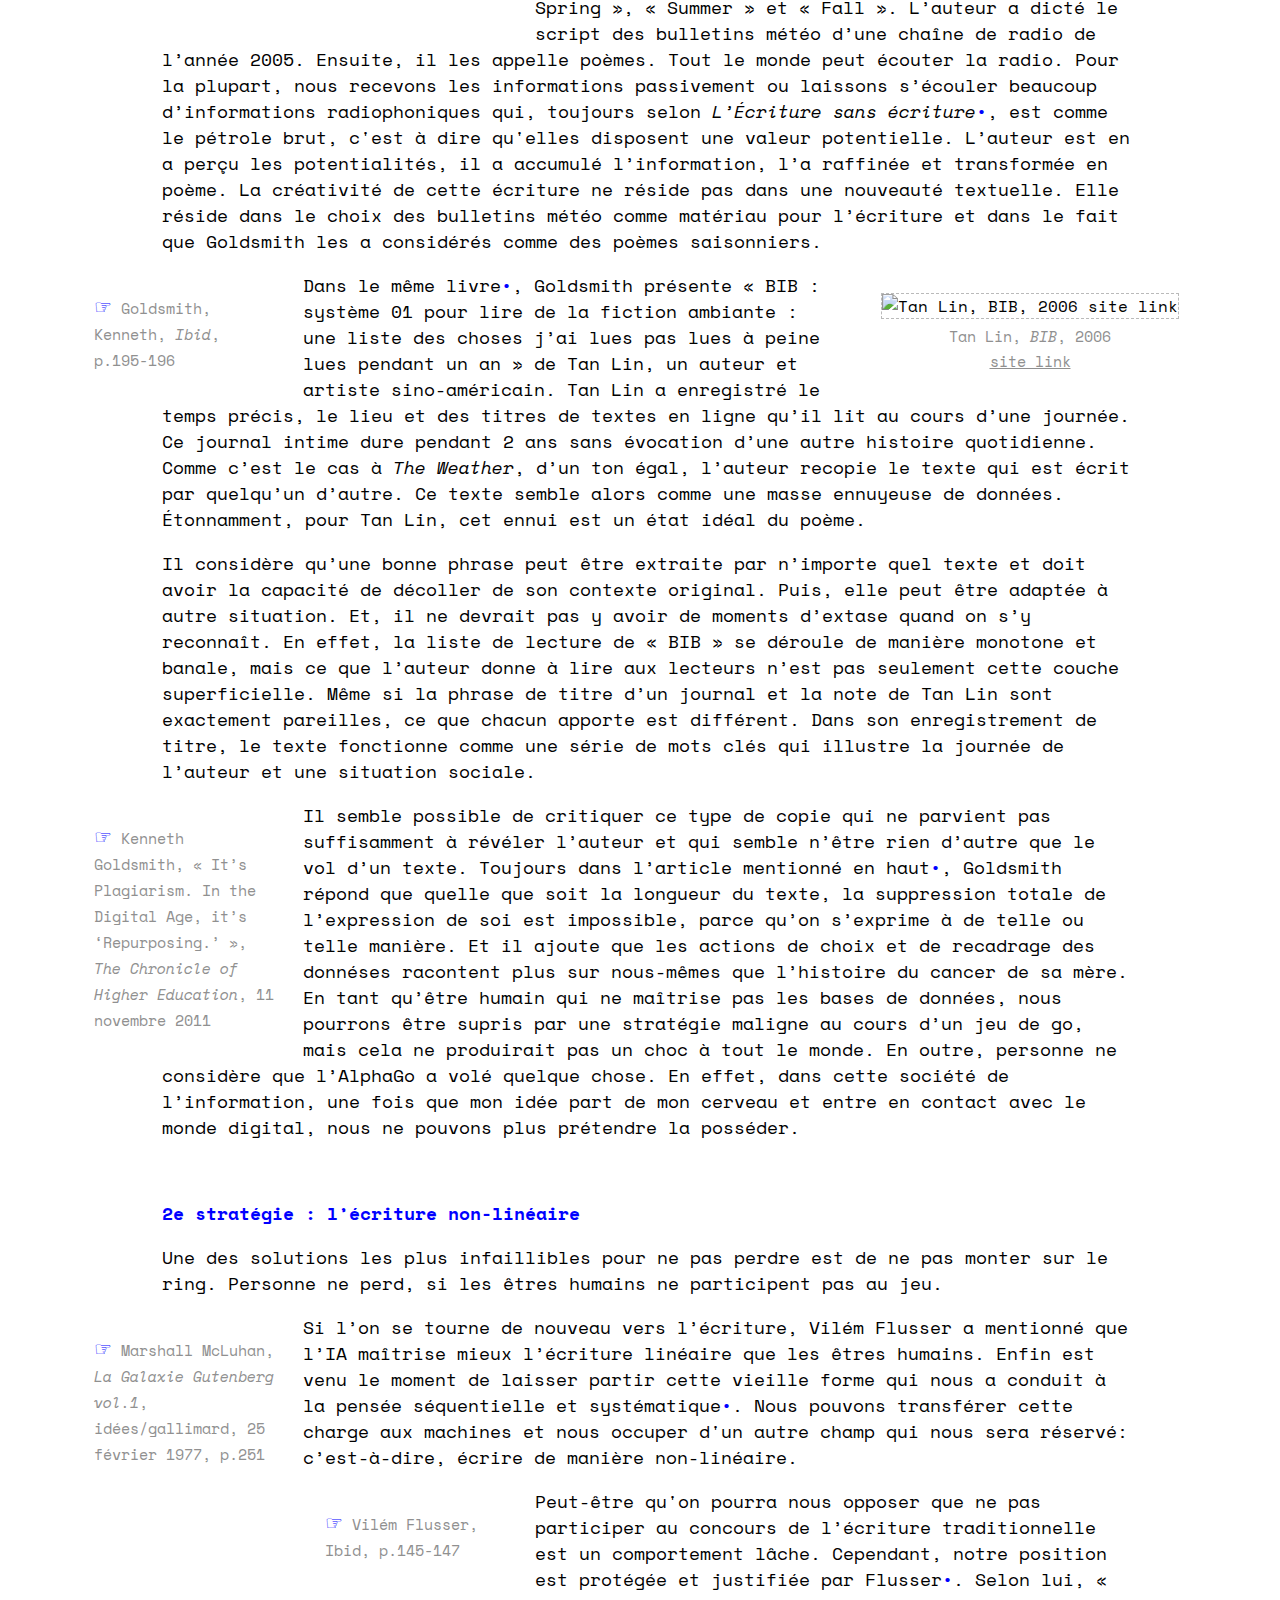
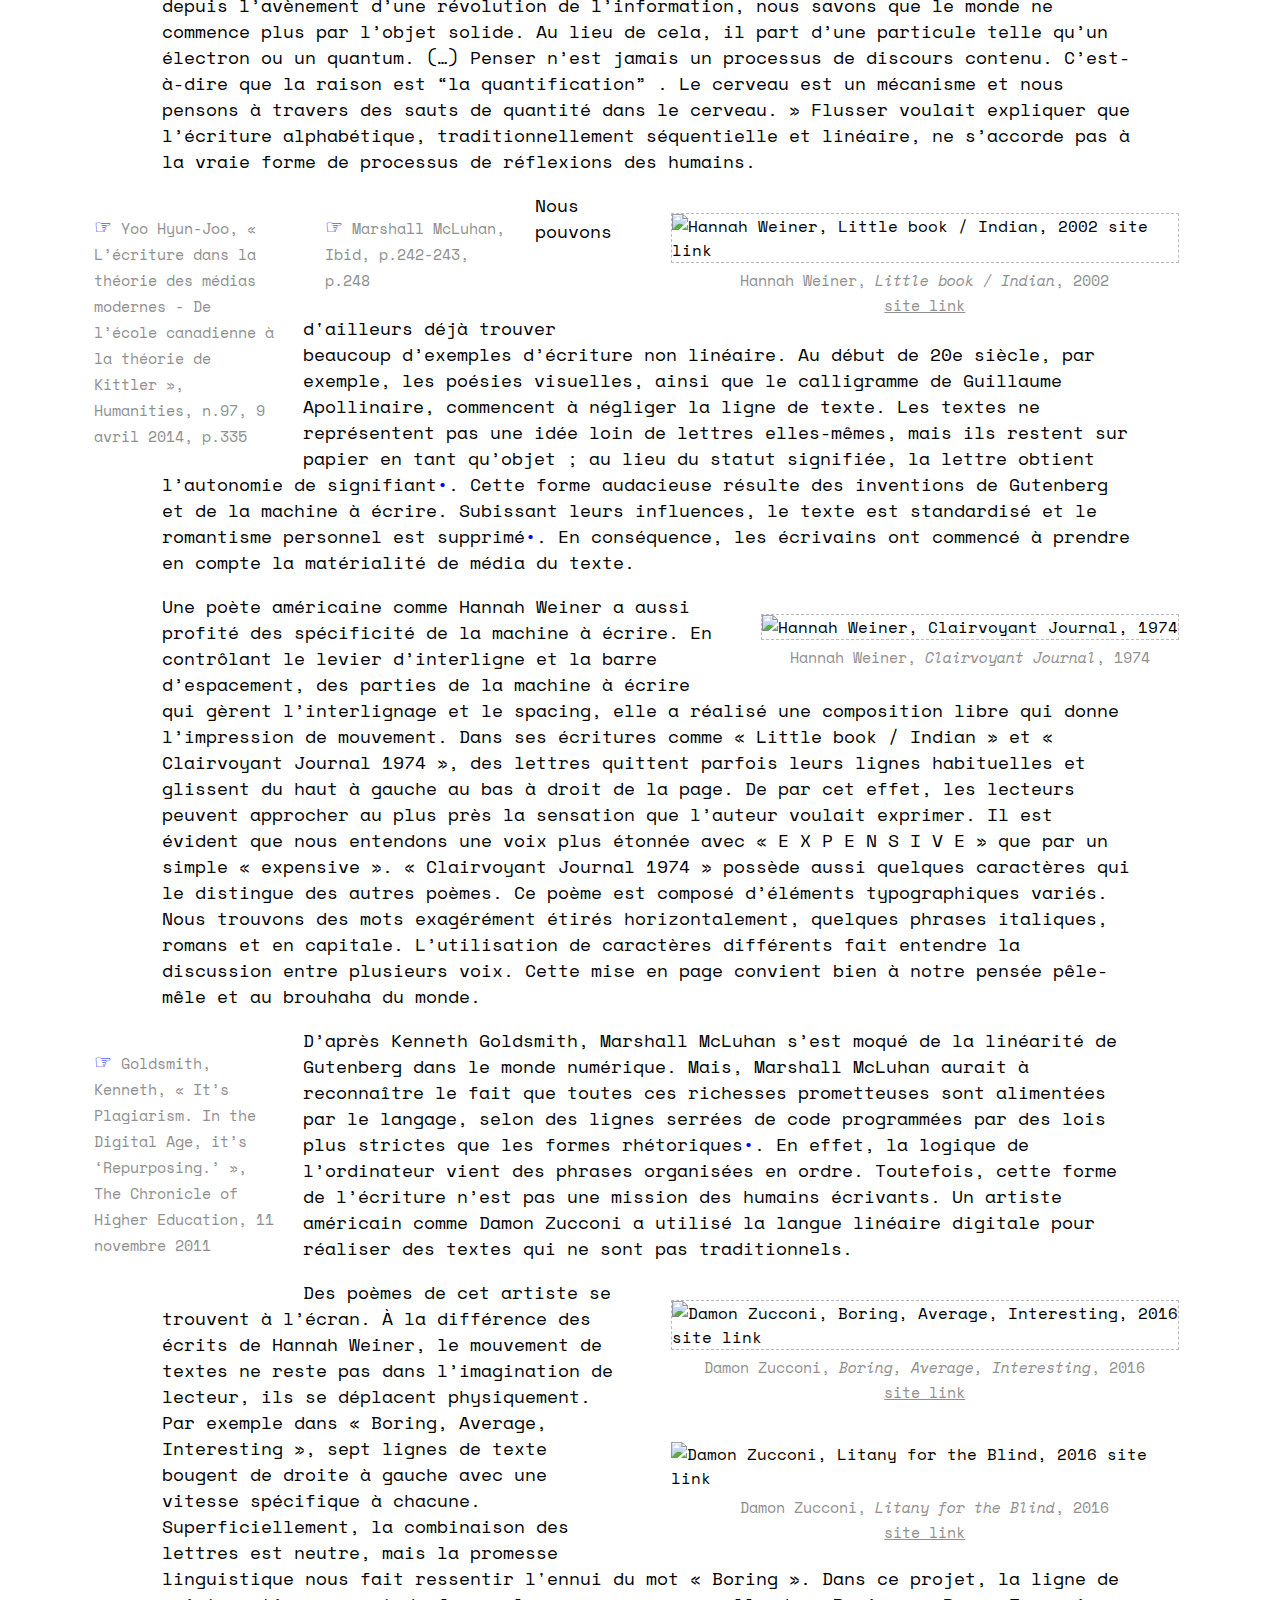
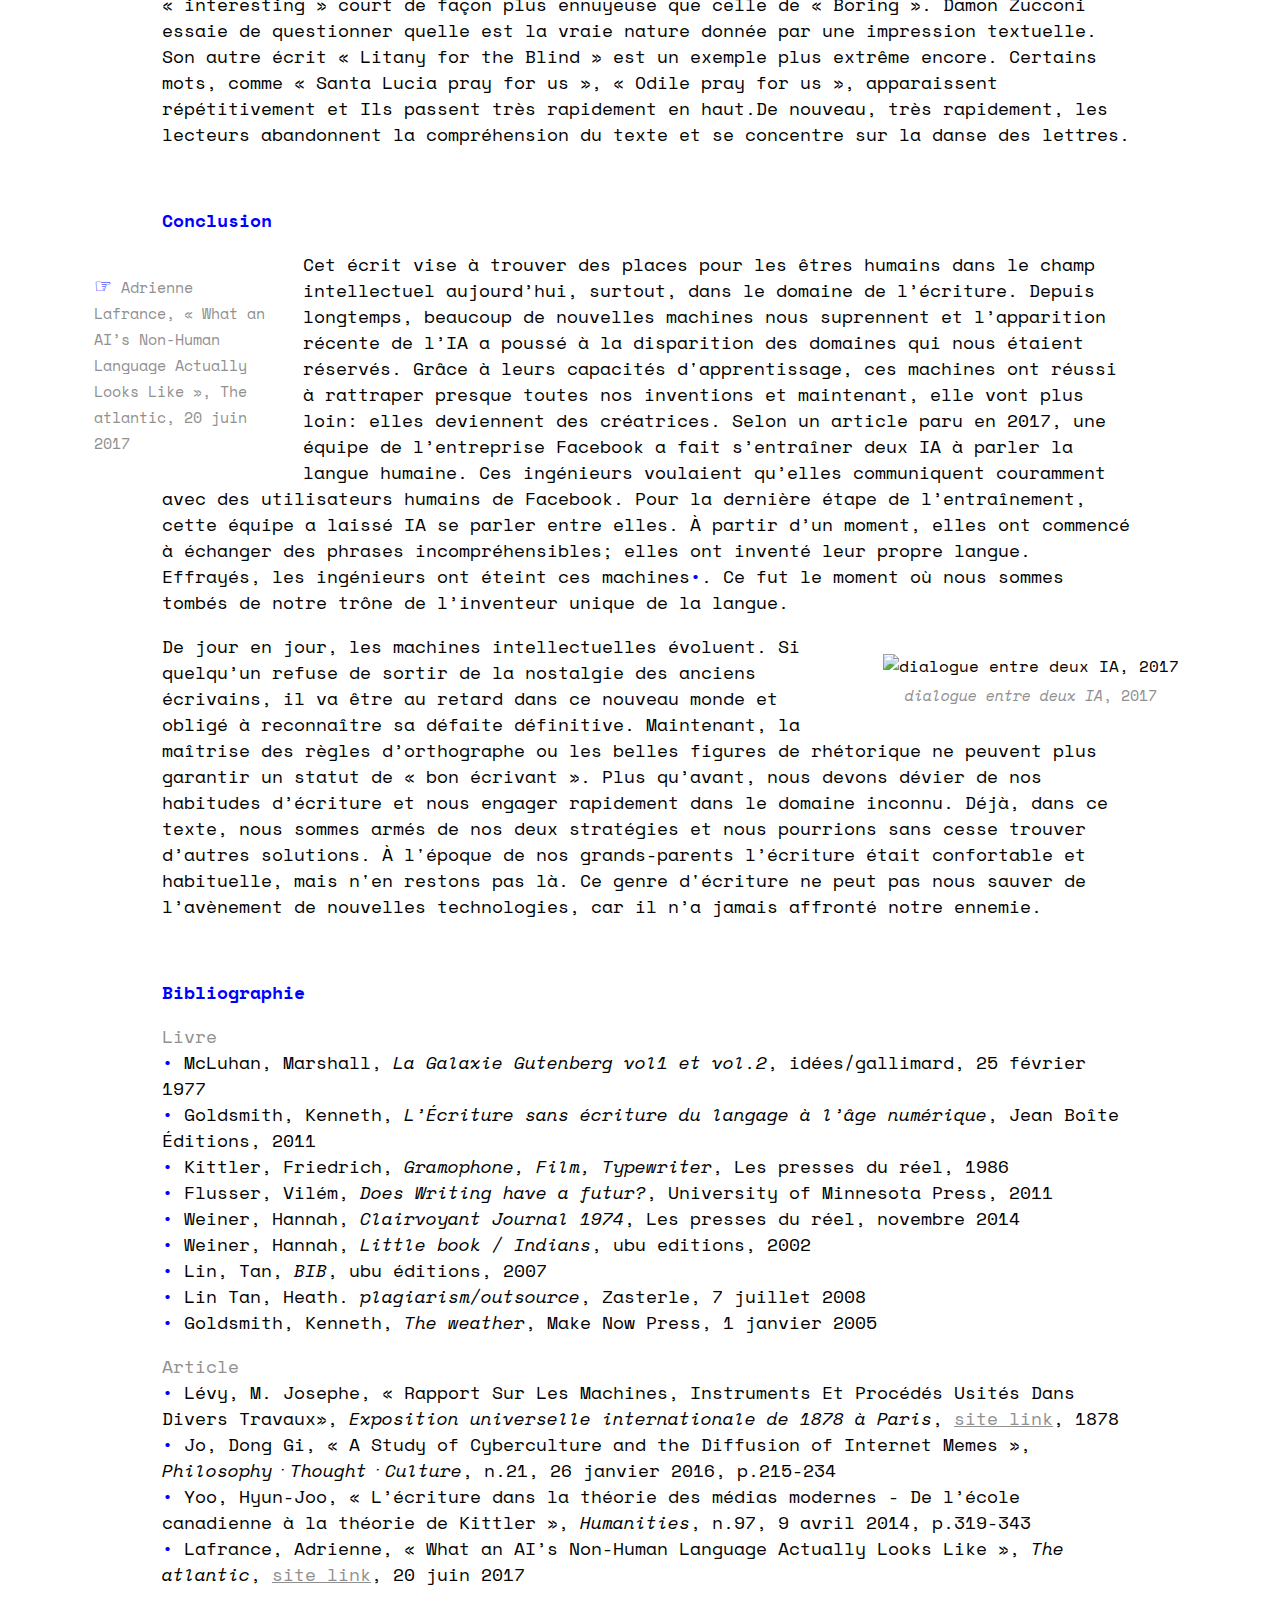
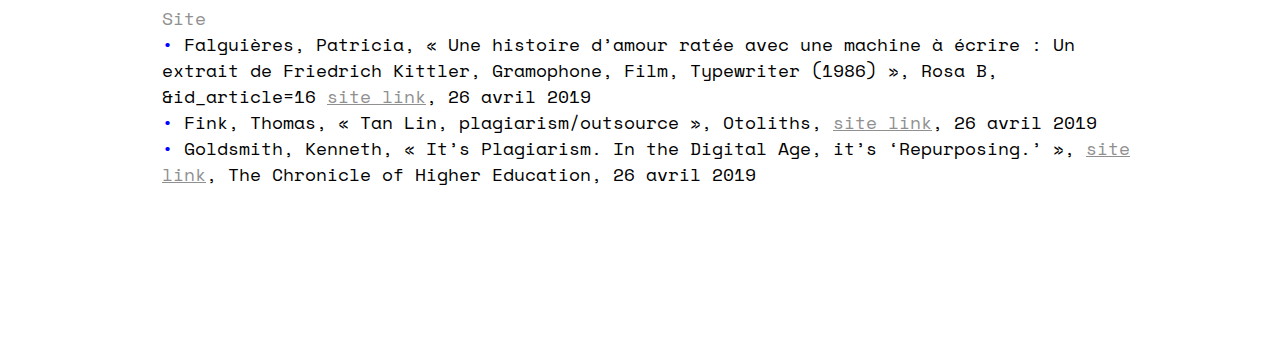
==== commit 08710c25: "1984to1974" ====
--- a/index.html
+++ b/index.html
@@ -162,7 +162,7 @@
 <figure>
 <img src="image/3.png" title="Hannah Weiner, *Clairvoyant Journal*, 1974" alt="Hannah Weiner, Clairvoyant Journal, 1974" /><figcaption>Hannah Weiner, <em>Clairvoyant Journal</em>, 1974</figcaption>
 </figure>
-<p>Une poète américaine comme Hannah Weiner a aussi profité des spécificité de la machine à écrire. En contrôlant le levier d’interligne et la barre d’espacement, des parties de la machine à écrire qui gèrent l’interlignage et le spacing, elle a réalisé une composition libre qui donne l’impression de mouvement. Dans ses écritures comme « Little book / Indian » et « Clairvoyant Journal 1974 », des lettres quittent parfois leurs lignes habituelles et glissent du haut à gauche au bas à droit de la page. De par cet effet, les lecteurs peuvent approcher au plus près la sensation que l’auteur voulait exprimer. Il est évident que nous entendons une voix plus étonnée avec « E X P E N S I V E » que par un simple « expensive ». « Clairvoyant Journal 1984 » possède aussi quelques caractères qui le distingue des autres poèmes. Ce poème est composé d’éléments typographiques variés. Nous trouvons des mots exagérément étirés horizontalement, quelques phrases italiques, romans et en capitale. L’utilisation de caractères différents fait entendre la discussion entre plusieurs voix. Cette mise en page convient bien à notre pensée pêle-mêle et au brouhaha du monde.</p>
+<p>Une poète américaine comme Hannah Weiner a aussi profité des spécificité de la machine à écrire. En contrôlant le levier d’interligne et la barre d’espacement, des parties de la machine à écrire qui gèrent l’interlignage et le spacing, elle a réalisé une composition libre qui donne l’impression de mouvement. Dans ses écritures comme « Little book / Indian » et « Clairvoyant Journal 1974 », des lettres quittent parfois leurs lignes habituelles et glissent du haut à gauche au bas à droit de la page. De par cet effet, les lecteurs peuvent approcher au plus près la sensation que l’auteur voulait exprimer. Il est évident que nous entendons une voix plus étonnée avec « E X P E N S I V E » que par un simple « expensive ». « Clairvoyant Journal 1974 » possède aussi quelques caractères qui le distingue des autres poèmes. Ce poème est composé d’éléments typographiques variés. Nous trouvons des mots exagérément étirés horizontalement, quelques phrases italiques, romans et en capitale. L’utilisation de caractères différents fait entendre la discussion entre plusieurs voix. Cette mise en page convient bien à notre pensée pêle-mêle et au brouhaha du monde.</p>
 <p class="note">
 <span style="color: blue; font-size: 20px;">&#9758;</span> Goldsmith, Kenneth, « It’s Plagiarism. In the Digital Age, it’s ‘Repurposing.’ », The Chronicle of Higher Education, 11 novembre 2011
 </p>
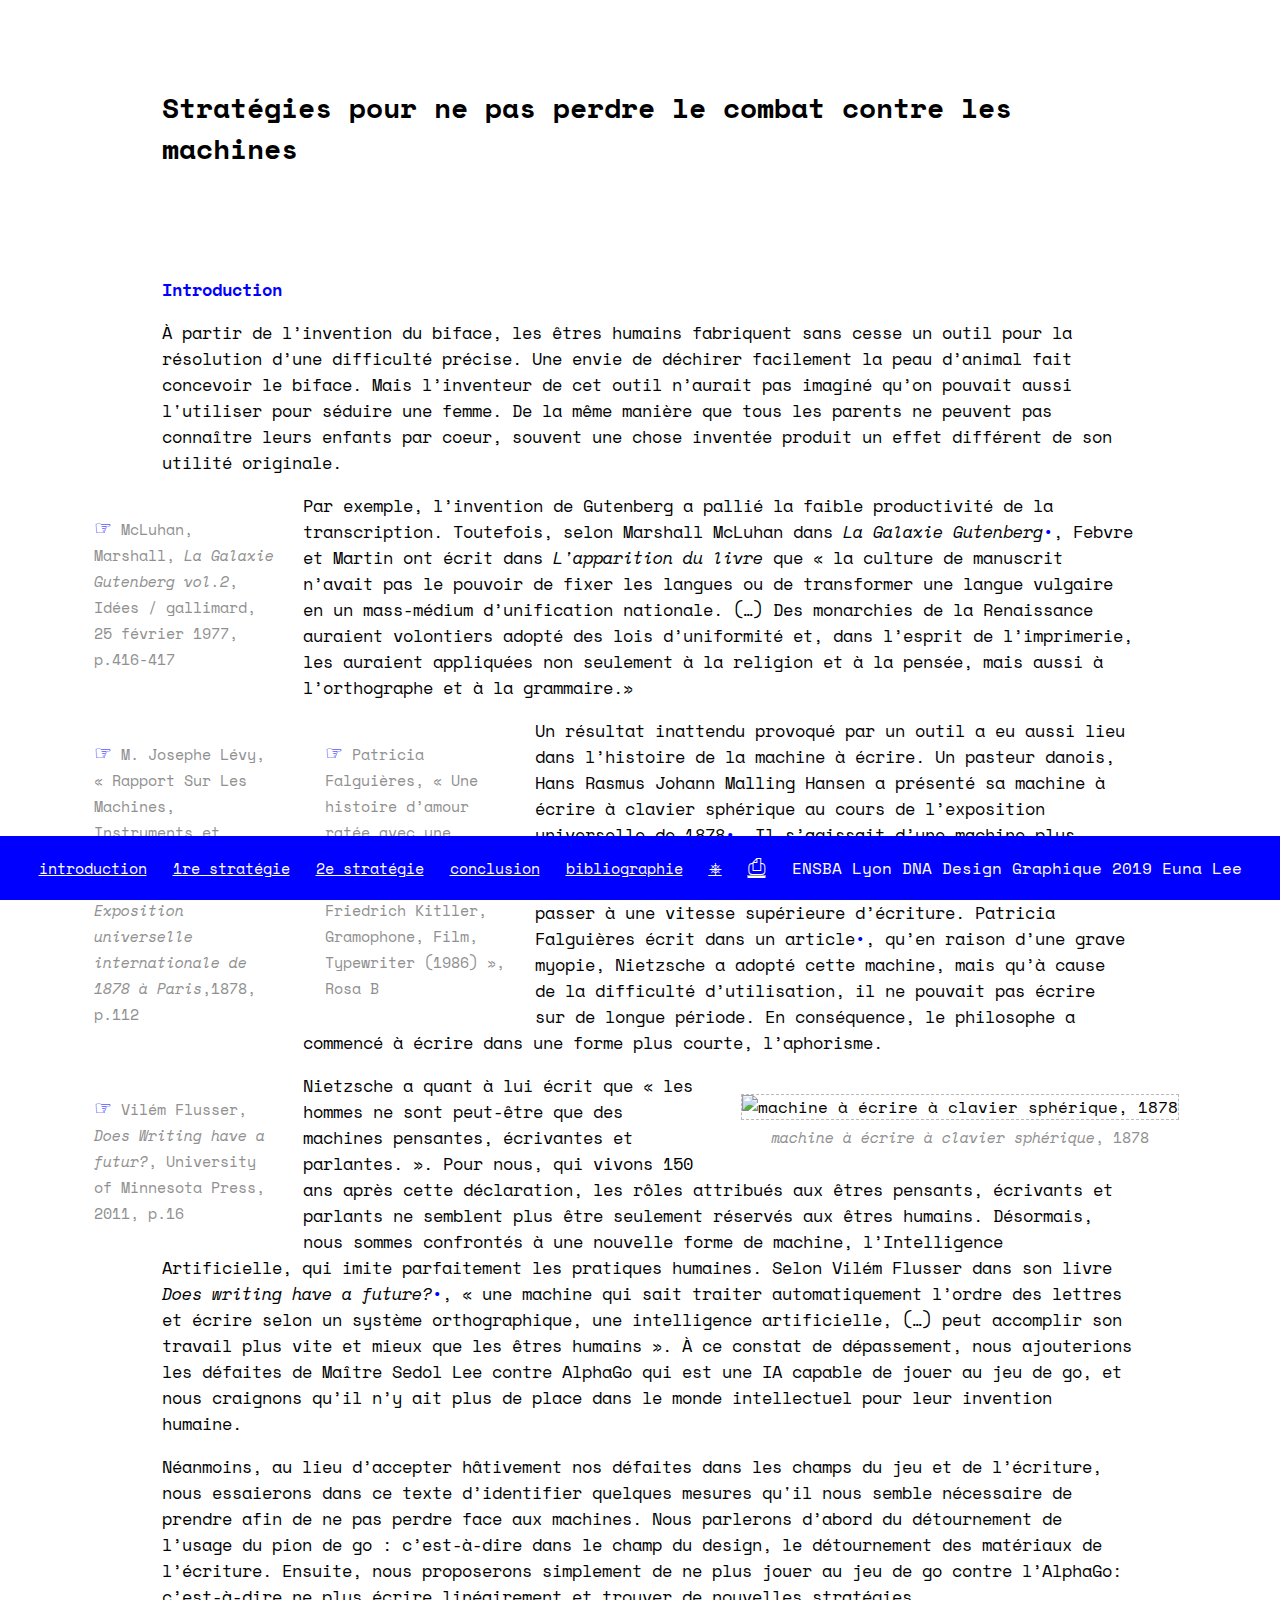
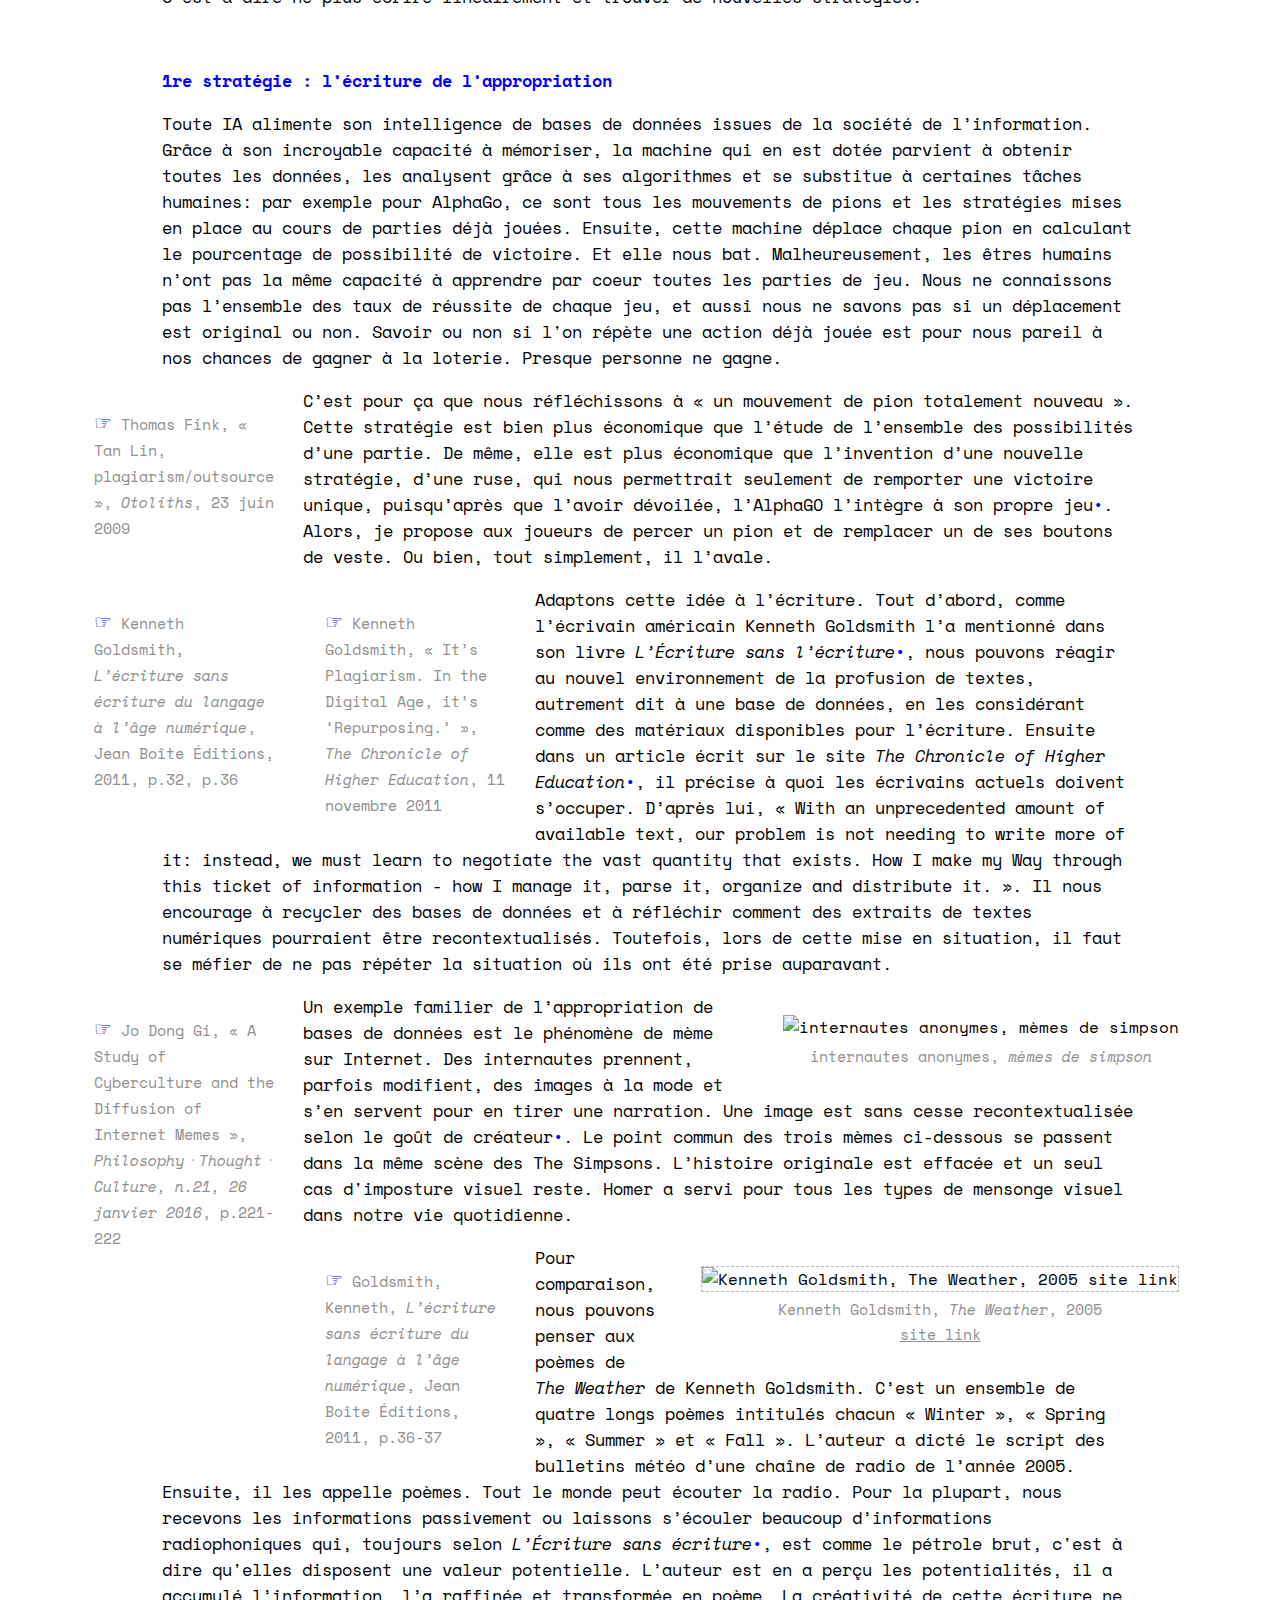
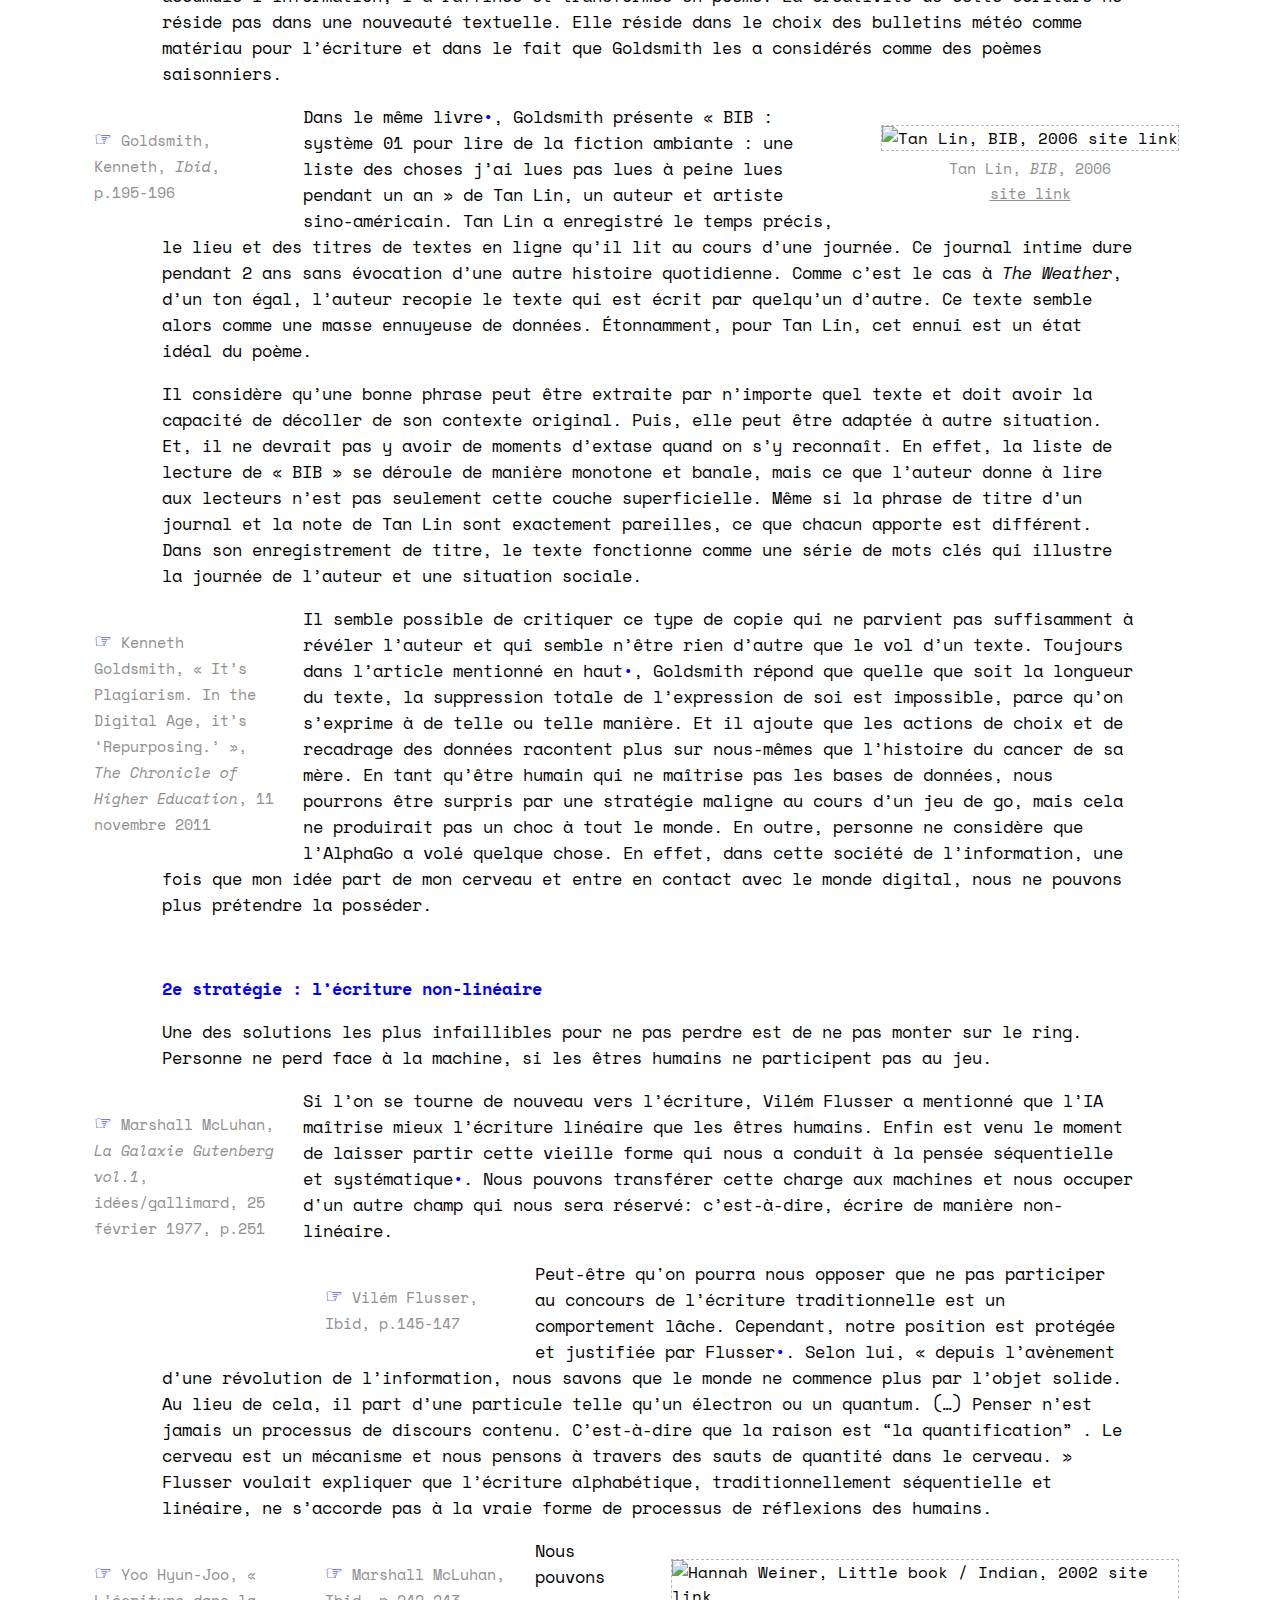
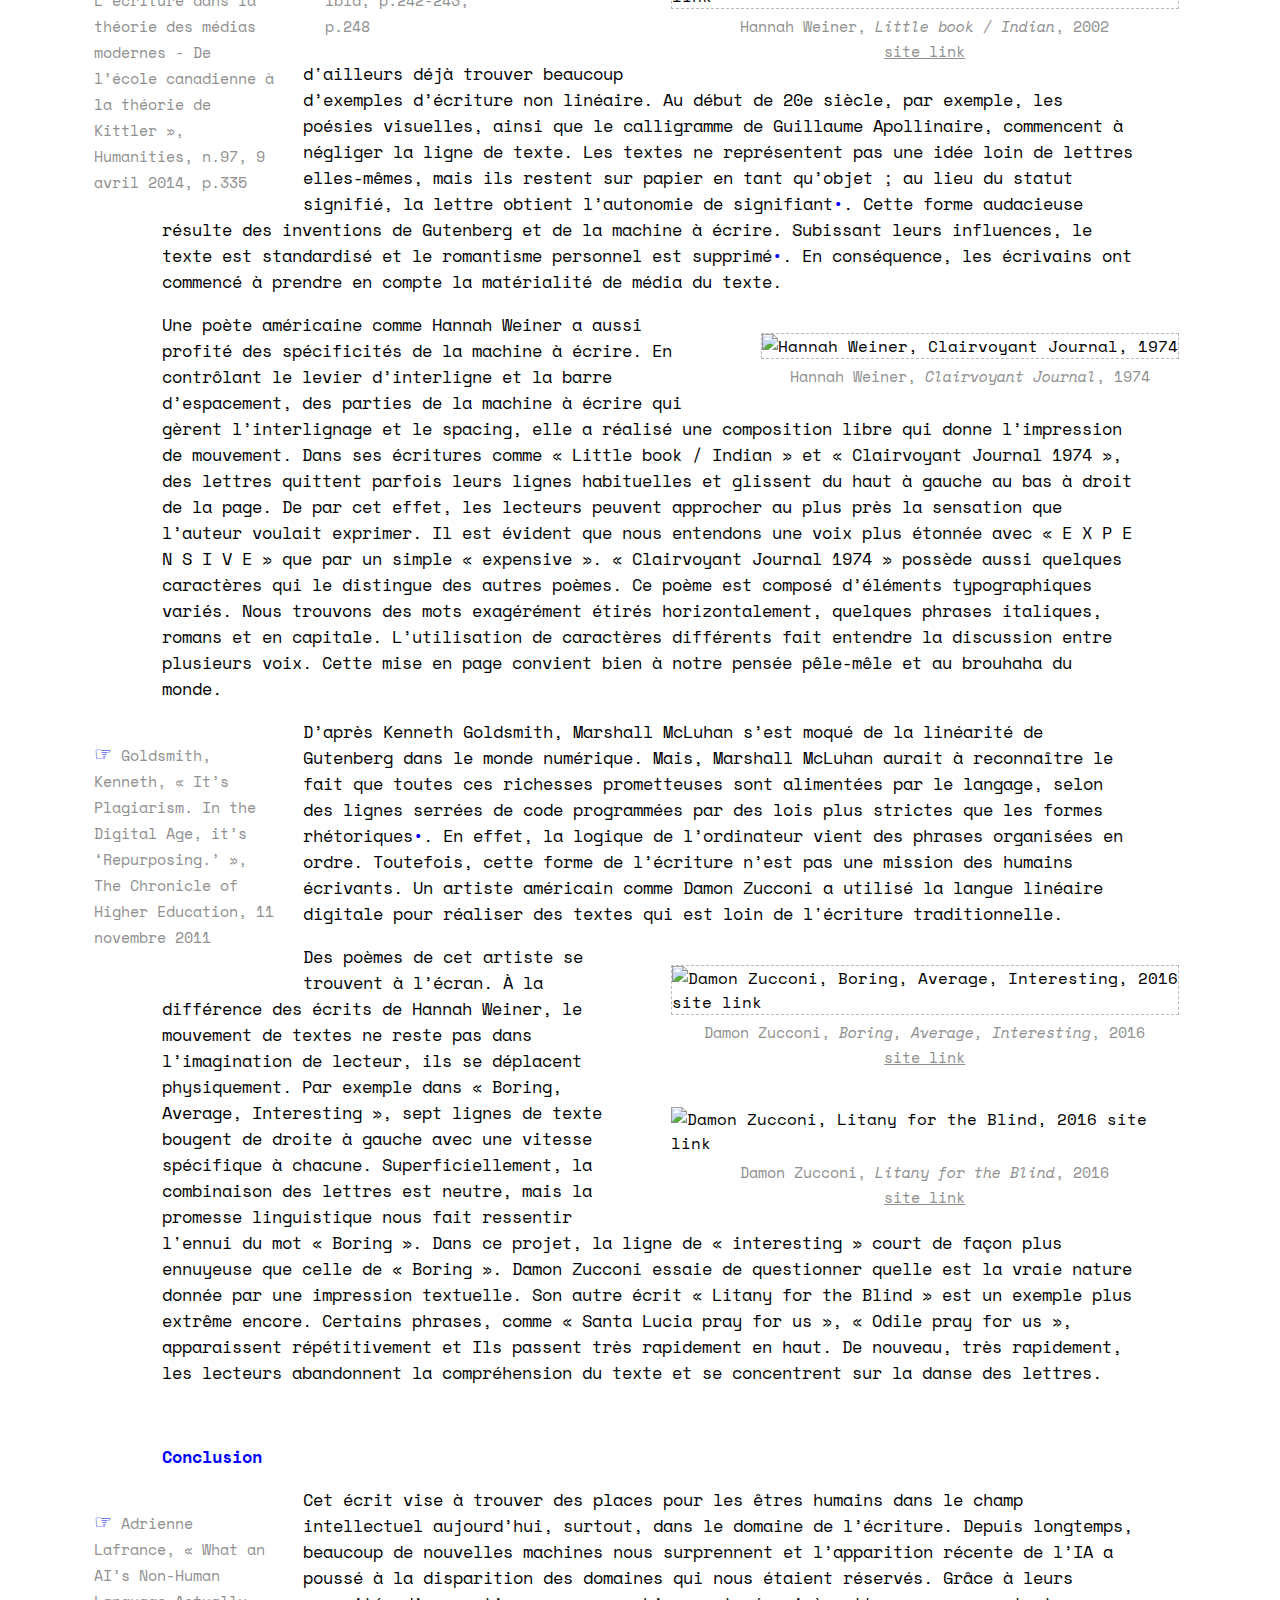
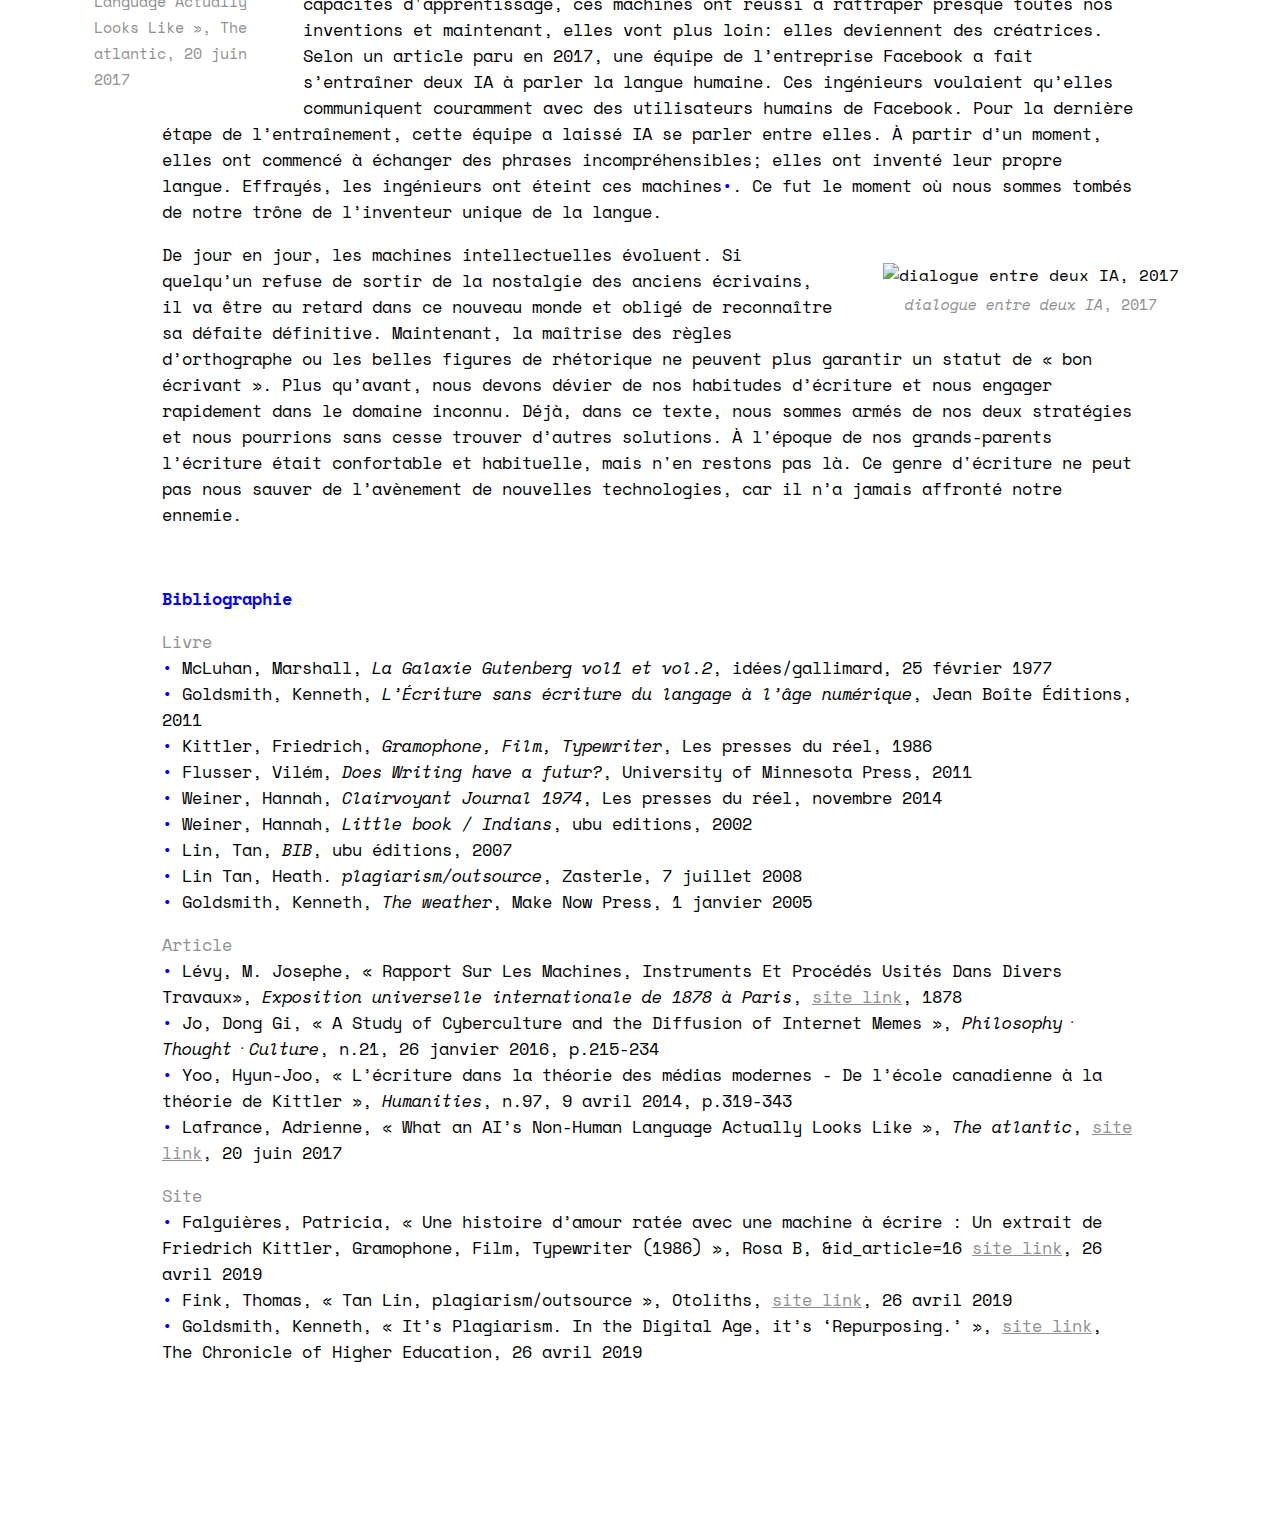
==== commit 9f6de3c5: "corrige" ====
--- a/index.html
+++ b/index.html
@@ -66,19 +66,19 @@
 
 <strong>Introduction</strong>
 </p>
-<p>À partir de l’invention du biface, les êtres humains fabriquent sans cesse un outil pour la résolution d’une difficulté précise. Une envie de déchirer facilement la peau d’animal fait concevoir le biface. Mais l’inventeur de cet outil n’aurait pas imaginé qu’on pouvait l'utiliser pour séduire une femme, dans le monde préhistorique. De la même manière que tous les parents ne peuvent pas connaître leurs enfants par coeur, souvent une chose inventée produit un effet différent de son utilité originale.</p>
+<p>À partir de l’invention du biface, les êtres humains fabriquent sans cesse un outil pour la résolution d’une difficulté précise. Une envie de déchirer facilement la peau d’animal fait concevoir le biface. Mais l’inventeur de cet outil n’aurait pas imaginé qu’on pouvait aussi l'utiliser pour séduire une femme. De la même manière que tous les parents ne peuvent pas connaître leurs enfants par coeur, souvent une chose inventée produit un effet différent de son utilité originale.</p>
 
 <p class="note">
  <span style="color: blue; font-size: 20px;">&#9758;</span> McLuhan, Marshall, <em>La Galaxie Gutenberg vol.2</em>, Idées / gallimard, 25 février 1977, p.416-417
 </p>
-<p>Par exemple, l’invention de Gutenberg a pallié à la faible productivité de la transcription. Toutefois, selon Marshall McLuhan dans <em>La Galaxie Gutenberg</em><span style="color: blue">&#149;</span>, Febvre et Martin ont dit que « la culture de manuscrit n’avait pas le pouvoir de fixer les langues ou de transformer une langue vulgaire en un mass-médium d’unification nationale. (…) Des monarchies de la Renaissance auraient volontiers adopté des lois d’uniformité et, dans l’esprit de l’imprimerie, les auraient appliquées non seulement à la religion et à la pensée, mais aussi à l’orthographe et à la grammaire.»</p>
+<p>Par exemple, l’invention de Gutenberg a pallié la faible productivité de la transcription. Toutefois, selon Marshall McLuhan dans <em>La Galaxie Gutenberg</em><span style="color: blue">&#149;</span>, Febvre et Martin ont écrit dans <em> L'apparition du livre</em> que « la culture de manuscrit n’avait pas le pouvoir de fixer les langues ou de transformer une langue vulgaire en un mass-médium d’unification nationale. (…) Des monarchies de la Renaissance auraient volontiers adopté des lois d’uniformité et, dans l’esprit de l’imprimerie, les auraient appliquées non seulement à la religion et à la pensée, mais aussi à l’orthographe et à la grammaire.»</p>
 <p class="note">
 <span style="color: blue; font-size: 20px;">&#9758;</span> M. Josephe Lévy, « Rapport Sur Les Machines, Instruments et Procédés Usités Dans Divers Travaux», <em>Exposition universelle internationale de 1878 à Paris</em>,1878, p.112
 </p>
 <p class="note">
 <span style="color: blue; font-size: 20px;">&#9758;</span> Patricia Falguières, « Une histoire d’amour ratée avec une machine à écrire : Un extrait de Friedrich Kitller, Gramophone, Film, Typewriter (1986) », Rosa B
 </p>
-<p>Un résultat inattendu provoqué par un outil a eu aussi lieu dans l’histoire de la machine à écrire. Un pasteur danois, Hans Rasmus Johann Malling Hansen a présenté sa machine à écrire à clavier sphérique au cours de l’exposition universelle de 1878<span style="color: blue">&#149;</span>. Il s’agissait d’une machine plus petite que les machines américaines. Elle était résultat d’une observation de la langue des signes en espérant passer à une vitesse supérieur d’écriture. Patricia Falguières écrit dans un article<span style="color: blue">&#149;</span>, qu’en raison d’une grave myopie, Nietzsche l’a adoptée, mais qu’à cause de la difficulté d’utilisation, il ne pouvait pas écrire sur de longue période. En conséquence, le philosophe a commencé à écrire dans une forme plus courte, l’aphorisme.</p>
+<p>Un résultat inattendu provoqué par un outil a eu aussi lieu dans l’histoire de la machine à écrire. Un pasteur danois, Hans Rasmus Johann Malling Hansen a présenté sa machine à écrire à clavier sphérique au cours de l’exposition universelle de 1878<span style="color: blue">&#149;</span>. Il s’agissait d’une machine plus petite que les machines américaines. Elle était résultat d’une observation de la langue des signes en espérant passer à une vitesse supérieure d’écriture. Patricia Falguières écrit dans un article<span style="color: blue">&#149;</span>, qu’en raison d’une grave myopie, Nietzsche a adopté cette machine, mais qu’à cause de la difficulté d’utilisation, il ne pouvait pas écrire sur de longue période. En conséquence, le philosophe a commencé à écrire dans une forme plus courte, l’aphorisme.</p>
 <p class="note">
 <span style="color: blue; font-size: 20px;">&#9758;</span> Vilém Flusser, <em>Does Writing have a futur?</em>, University of Minnesota Press, 2011, p.16
 </p>
@@ -86,31 +86,31 @@
 <img src="image/1.png" title="*machine à écrire à clavier sphérique*, 1878" alt="machine à écrire à clavier sphérique, 1878" /><figcaption><em>machine à écrire à clavier sphérique</em>, 1878</figcaption>
 </figure>
 
-<p>Nietzsche a quant à l’ui écrit que « les hommes ne sont peut-être que des machines pensantes, écrivantes et parlantes. ». Pour nous, qui vivons 150 ans après cette déclaration, les rôles attribués aux êtres pensants, écrivants et parlants ne semblent plus être seulement réservés aux êtres humains. Désormais, nous sommes confrontés à une nouvelle forme de machine, l’Intelligence Artificielle, qui imite parfaitement les pratiques humaines. Selon Vilém Flusser dans son livre <em>Does writing have a future?</em><span style="color: blue">&#149;</span>, « une machine qui sait traiter automatiquement l’ordre des lettres et écrire selon un système orthographique, une intelligence artificielle, (…) peut accomplir son travail plus vite et mieux que les êtres humains ». À ce constat de dépassement, nous ajouterions les défaites de Maître Sedol Lee contre AlphaGo, une IA capable de jouer au jeu de go, et craindre qu’il n’y ait plus de place dans le monde intellectuel pour leur invention humaine.</p>
+<p>Nietzsche a quant à lui écrit que « les hommes ne sont peut-être que des machines pensantes, écrivantes et parlantes. ». Pour nous, qui vivons 150 ans après cette déclaration, les rôles attribués aux êtres pensants, écrivants et parlants ne semblent plus être seulement réservés aux êtres humains. Désormais, nous sommes confrontés à une nouvelle forme de machine, l’Intelligence Artificielle, qui imite parfaitement les pratiques humaines. Selon Vilém Flusser dans son livre <em>Does writing have a future?</em><span style="color: blue">&#149;</span>, « une machine qui sait traiter automatiquement l’ordre des lettres et écrire selon un système orthographique, une intelligence artificielle, (…) peut accomplir son travail plus vite et mieux que les êtres humains ». À ce constat de dépassement, nous ajouterions les défaites de Maître Sedol Lee contre AlphaGo qui est une IA capable de jouer au jeu de go, et nous craignons qu’il n’y ait plus de place dans le monde intellectuel pour leur invention humaine.</p>
 <p>Néanmoins, au lieu d’accepter hâtivement nos défaites dans les champs du jeu et de l’écriture, nous essaierons dans ce texte d’identifier quelques mesures qu'il nous semble nécessaire de prendre afin de ne pas perdre face aux machines. Nous parlerons d’abord du détournement de l’usage du pion de go : c’est-à-dire dans le champ du design, le détournement des matériaux de l’écriture. Ensuite, nous proposerons simplement de ne plus jouer au jeu de go contre l’AlphaGo: c’est-à-dire ne plus écrire linéairement et trouver de nouvelles stratégies.</p>
 <br>
 <p class="intro" id="div2">
 <strong>1re stratégie : l’écriture de l’appropriation</strong>
 </p>
-<p>Toute IA alimente son intelligence de bases de données issues de la société de l’information. Grâce à son incroyable capacité à mémoriser, la machine qui en est dotée parvient à obtenir toutes les données, les analysent grâce à ses algorithmes et se substitue à certaines tâches humaines: par exemple pour AlphaGo, ce sont tous les mouvements de pions et les stratégies mises en place au cours de parties déjà jouées. Ensuite, cette machine déplace chaque pion en calculant le pourcentage de possibilité de victoire. Et elle nous bat. Malheureusement, les êtres humains n’ont pas la même capacité à apprendre par cœur toutes les parties de jeu. Nous ne connaissons pas l’ensemble des taux de réussite de chaque jeu, et aussi nous ne savons pas si un déplacement est original ou non. Savoir ou non si l'on répéte une action déjà jouée est pour nous pareil à nos chances de gagner à la loterie. Presque personne ne gagne.</p>
+<p>Toute IA alimente son intelligence de bases de données issues de la société de l’information. Grâce à son incroyable capacité à mémoriser, la machine qui en est dotée parvient à obtenir toutes les données, les analysent grâce à ses algorithmes et se substitue à certaines tâches humaines: par exemple pour AlphaGo, ce sont tous les mouvements de pions et les stratégies mises en place au cours de parties déjà jouées. Ensuite, cette machine déplace chaque pion en calculant le pourcentage de possibilité de victoire. Et elle nous bat. Malheureusement, les êtres humains n’ont pas la même capacité à apprendre par coeur toutes les parties de jeu. Nous ne connaissons pas l’ensemble des taux de réussite de chaque jeu, et aussi nous ne savons pas si un déplacement est original ou non. Savoir ou non si l'on répète une action déjà jouée est pour nous pareil à nos chances de gagner à la loterie. Presque personne ne gagne.</p>
 <p class="note">
 <span style="color: blue; font-size: 20px;">&#9758;</span> Thomas Fink, « Tan Lin, plagiarism/outsource », <em>Otoliths</em>, 23 juin 2009
 </p>
-<p>C’est pour ça que nous réfléchissons à « un mouvement de pion totalement nouveau ». Cette stratégie est bien plus économique que l’étude de l’ensemble des possibilités d’une partie. De même, elle est plus économique que l’invention d’une nouvelle stratégie, d’une ruse, qui nous permettrait seulement de remporter une victoire unique, puisqu’après que l’avoir dévoilée, l’AlphaGO l’intègre à son propre jeu<span style="color: blue">&#149;</span>. Un joueur perce un pion et remplace un de ses boutons de veste. Ou bien, tout simplement, il l’avale.</p>
+<p>C’est pour ça que nous réfléchissons à « un mouvement de pion totalement nouveau ». Cette stratégie est bien plus économique que l’étude de l’ensemble des possibilités d’une partie. De même, elle est plus économique que l’invention d’une nouvelle stratégie, d’une ruse, qui nous permettrait seulement de remporter une victoire unique, puisqu’après que l’avoir dévoilée, l’AlphaGO l’intègre à son propre jeu<span style="color: blue">&#149;</span>. Alors, je propose aux joueurs de percer un pion et de remplacer un de ses boutons de veste. Ou bien, tout simplement, il l’avale.</p>
 <p class="note">
 <span style="color: blue; font-size: 20px;">&#9758;</span> Kenneth Goldsmith, <em>L’écriture sans écriture du langage à l’âge numérique</em>, Jean Boîte Éditions, 2011, p.32, p.36
 </p>
 <p class="note">
 <span style="color: blue; font-size: 20px;">&#9758;</span> Kenneth Goldsmith, « It’s Plagiarism. In the Digital Age, it’s ‘Repurposing.’ », <em>The Chronicle of Higher Education</em>, 11 novembre 2011
 </p>
-<p>Adaptons cette idée à l’écriture. Tout d’abord, comme l’écrivain américain Kenneth Goldsmith l’a mentionné dans son livre <em>L’Écriture sans l’écriture</em><span style="color: blue">&#149;</span>, nous pouvons réagir au nouvel environnement de la profusion de textes, autrement dit à une base de données, en les considérant comme des matériaux disponibles pour l’écriture. Ensuite dans un article écrit sur le site <em>The Chronicle of Higher Education</em><span style="color: blue">&#149;</span>, il précise à quoi les écrivains actuels doivent s’occuper. D’après lui, « With an unprecedented amount of available text, our problem is not needing to write more of it: instead, we must learn to negotiate the vast quantity that exists. How I make my Way through this ticket of information - how I manage it, parse it, organize and distribute it. ». Il nous encourage à recycler des bases de données et à réfléchir comment des extraits de textes numériques pourraient être recontextualisés. Toutefois, lors de cette mise en situation s’est méfiée de ne pas répéter la situation où ils ont été prise auparavant.</p>
+<p>Adaptons cette idée à l’écriture. Tout d’abord, comme l’écrivain américain Kenneth Goldsmith l’a mentionné dans son livre <em>L’Écriture sans l’écriture</em><span style="color: blue">&#149;</span>, nous pouvons réagir au nouvel environnement de la profusion de textes, autrement dit à une base de données, en les considérant comme des matériaux disponibles pour l’écriture. Ensuite dans un article écrit sur le site <em>The Chronicle of Higher Education</em><span style="color: blue">&#149;</span>, il précise à quoi les écrivains actuels doivent s’occuper. D’après lui, « With an unprecedented amount of available text, our problem is not needing to write more of it: instead, we must learn to negotiate the vast quantity that exists. How I make my Way through this ticket of information - how I manage it, parse it, organize and distribute it. ». Il nous encourage à recycler des bases de données et à réfléchir comment des extraits de textes numériques pourraient être recontextualisés. Toutefois, lors de cette mise en situation, il faut se méfier de ne pas répéter la situation où ils ont été prise auparavant.</p>
 <p class="note">
 <span style="color: blue; font-size: 20px;">&#9758;</span> Jo Dong Gi, « A Study of Cyberculture and the Diffusion of Internet Memes », <em>PhilosophyㆍThoughtㆍCulture, n.21, 26 janvier 2016</em>, p.221-222
 </p>
 <figure>
 <img src="image/13.png" title="internautes anonymes, *mèmes de simpson*"  style="border: 0px" alt="internautes anonymes, mèmes de simpson" /><figcaption>internautes anonymes, <em>mèmes de simpson</em></figcaption>
 </figure>
-<p>Un exemple familier de l’appropriation de bases de données est le phénomène de mème sur Internet. Des internautes prennent, parfois modifient, des images à la mode et s’en servent pour en tirer une narration. Une image est sans cesse recontextualisée selon le goût de créateur<span style="color: blue">&#149;</span>. Le point commun des trois mèmes ci-dessous se passent dans la même scène des The Simpsons. L’histoire originale est effacée et un seul cas d'imposture visuel reste. Homer s'a servi pour tous les types de mensonge visuel dans notre vie quotidienne.</p>
+<p>Un exemple familier de l’appropriation de bases de données est le phénomène de mème sur Internet. Des internautes prennent, parfois modifient, des images à la mode et s’en servent pour en tirer une narration. Une image est sans cesse recontextualisée selon le goût de créateur<span style="color: blue">&#149;</span>. Le point commun des trois mèmes ci-dessous se passent dans la même scène des The Simpsons. L’histoire originale est effacée et un seul cas d'imposture visuel reste. Homer a servi pour tous les types de mensonge visuel dans notre vie quotidienne.</p>
 <p class="note">
 <span style="color: blue; font-size: 20px;">&#9758;</span> Goldsmith, Kenneth, <em>L’écriture sans écriture du langage à l’âge numérique</em>, Jean Boîte Éditions, 2011, p.36-37
 </p>
@@ -129,14 +129,14 @@
 <p class="note">
 <span style="color: blue; font-size: 20px;">&#9758;</span> Kenneth Goldsmith, « It’s Plagiarism. In the Digital Age, it’s ‘Repurposing.’ », <em>The Chronicle of Higher Education</em>, 11 novembre 2011
 </p>
-<p>Il semble possible de critiquer ce type de copie qui ne parvient pas suffisamment à révéler l’auteur et qui semble n’être rien d’autre que le vol d’un texte. Toujours dans l’article mentionné en haut<span style="color: blue">&#149;</span>, Goldsmith répond que quelle que soit la longueur du texte, la suppression totale de l’expression de soi est impossible, parce qu’on s’exprime à de telle ou telle manière. Et il ajoute que les actions de choix et de recadrage des donnéses racontent plus sur nous-mêmes que l’histoire du cancer de sa mère. En tant qu’être humain qui ne maîtrise pas les bases de données, nous pourrons être supris par une stratégie maligne au cours d’un jeu de go, mais cela ne produirait pas un choc à tout le monde. En outre, personne ne considère que l’AlphaGo a volé quelque chose. En effet, dans cette société de l’information, une fois que mon idée part de mon cerveau et entre en contact avec le monde digital, nous ne pouvons plus prétendre la posséder.</p>
+<p>Il semble possible de critiquer ce type de copie qui ne parvient pas suffisamment à révéler l’auteur et qui semble n’être rien d’autre que le vol d’un texte. Toujours dans l’article mentionné en haut<span style="color: blue">&#149;</span>, Goldsmith répond que quelle que soit la longueur du texte, la suppression totale de l’expression de soi est impossible, parce qu’on s’exprime à de telle ou telle manière. Et il ajoute que les actions de choix et de recadrage des données racontent plus sur nous-mêmes que l’histoire du cancer de sa mère. En tant qu’être humain qui ne maîtrise pas les bases de données, nous pourrons être surpris par une stratégie maligne au cours d’un jeu de go, mais cela ne produirait pas un choc à tout le monde. En outre, personne ne considère que l’AlphaGo a volé quelque chose. En effet, dans cette société de l’information, une fois que mon idée part de mon cerveau et entre en contact avec le monde digital, nous ne pouvons plus prétendre la posséder.</p>
 <br>
 
 
 <p class="intro" id="div3">
 <strong>2e stratégie : l’écriture non-linéaire</strong>
 </p>
-<p>Une des solutions les plus infaillibles pour ne pas perdre est de ne pas monter sur le ring. Personne ne perd, si les êtres humains ne participent pas au jeu.</p>
+<p>Une des solutions les plus infaillibles pour ne pas perdre est de ne pas monter sur le ring. Personne ne perd face à la machine, si les êtres humains ne participent pas au jeu.</p>
 <p class="note">
 <span style="color: blue; font-size: 20px;">&#9758;</span> Marshall McLuhan, <em>La Galaxie Gutenberg vol.1</em>, idées/gallimard, 25 février 1977, p.251
 </p>
@@ -157,23 +157,23 @@
 <img src="image/7.png" title="Hannah Weiner, *Little book / Indian*, 2002" alt="Hannah Weiner, Little book / Indian, 2002   site link" /><figcaption>Hannah Weiner, <em>Little book / Indian</em>, 2002 <br> <a href="http://www.ubu.com/ubu/pdf/weiner_indians.pdf">site link</a></figcaption>
 </figure>
 
-<p>Nous pouvons d'ailleurs déjà trouver beaucoup d’exemples d’écriture non linéaire. Au début de 20e siècle, par exemple, les poésies visuelles, ainsi que le calligramme de Guillaume Apollinaire, commencent à négliger la ligne de texte. Les textes ne représentent pas une idée loin de lettres elles-mêmes, mais ils restent sur papier en tant qu’objet ; au lieu du statut signifiée, la lettre obtient l’autonomie de signifiant<span style="color: blue">&#149;</span>. Cette forme audacieuse résulte des inventions de Gutenberg et de la machine à écrire. Subissant leurs influences, le texte est standardisé et le romantisme personnel est supprimé<span style="color: blue">&#149;</span>. En conséquence, les écrivains ont commencé à prendre en compte la matérialité de média du texte.</p>
+<p>Nous pouvons d'ailleurs déjà trouver beaucoup d’exemples d’écriture non linéaire. Au début de 20e siècle, par exemple, les poésies visuelles, ainsi que le calligramme de Guillaume Apollinaire, commencent à négliger la ligne de texte. Les textes ne représentent pas une idée loin de lettres elles-mêmes, mais ils restent sur papier en tant qu’objet ; au lieu du statut signifié, la lettre obtient l’autonomie de signifiant<span style="color: blue">&#149;</span>. Cette forme audacieuse résulte des inventions de Gutenberg et de la machine à écrire. Subissant leurs influences, le texte est standardisé et le romantisme personnel est supprimé<span style="color: blue">&#149;</span>. En conséquence, les écrivains ont commencé à prendre en compte la matérialité de média du texte.</p>
 
 <figure>
 <img src="image/3.png" title="Hannah Weiner, *Clairvoyant Journal*, 1974" alt="Hannah Weiner, Clairvoyant Journal, 1974" /><figcaption>Hannah Weiner, <em>Clairvoyant Journal</em>, 1974</figcaption>
 </figure>
-<p>Une poète américaine comme Hannah Weiner a aussi profité des spécificité de la machine à écrire. En contrôlant le levier d’interligne et la barre d’espacement, des parties de la machine à écrire qui gèrent l’interlignage et le spacing, elle a réalisé une composition libre qui donne l’impression de mouvement. Dans ses écritures comme « Little book / Indian » et « Clairvoyant Journal 1974 », des lettres quittent parfois leurs lignes habituelles et glissent du haut à gauche au bas à droit de la page. De par cet effet, les lecteurs peuvent approcher au plus près la sensation que l’auteur voulait exprimer. Il est évident que nous entendons une voix plus étonnée avec « E X P E N S I V E » que par un simple « expensive ». « Clairvoyant Journal 1974 » possède aussi quelques caractères qui le distingue des autres poèmes. Ce poème est composé d’éléments typographiques variés. Nous trouvons des mots exagérément étirés horizontalement, quelques phrases italiques, romans et en capitale. L’utilisation de caractères différents fait entendre la discussion entre plusieurs voix. Cette mise en page convient bien à notre pensée pêle-mêle et au brouhaha du monde.</p>
+<p>Une poète américaine comme Hannah Weiner a aussi profité des spécificités de la machine à écrire. En contrôlant le levier d’interligne et la barre d’espacement, des parties de la machine à écrire qui gèrent l’interlignage et le spacing, elle a réalisé une composition libre qui donne l’impression de mouvement. Dans ses écritures comme « Little book / Indian » et « Clairvoyant Journal 1974 », des lettres quittent parfois leurs lignes habituelles et glissent du haut à gauche au bas à droit de la page. De par cet effet, les lecteurs peuvent approcher au plus près la sensation que l’auteur voulait exprimer. Il est évident que nous entendons une voix plus étonnée avec « E X P E N S I V E » que par un simple « expensive ». « Clairvoyant Journal 1974 » possède aussi quelques caractères qui le distingue des autres poèmes. Ce poème est composé d’éléments typographiques variés. Nous trouvons des mots exagérément étirés horizontalement, quelques phrases italiques, romans et en capitale. L’utilisation de caractères différents fait entendre la discussion entre plusieurs voix. Cette mise en page convient bien à notre pensée pêle-mêle et au brouhaha du monde.</p>
 <p class="note">
 <span style="color: blue; font-size: 20px;">&#9758;</span> Goldsmith, Kenneth, « It’s Plagiarism. In the Digital Age, it’s ‘Repurposing.’ », The Chronicle of Higher Education, 11 novembre 2011
 </p>
-<p>D’après Kenneth Goldsmith, Marshall McLuhan s’est moqué de la linéarité de Gutenberg dans le monde numérique. Mais, Marshall McLuhan aurait à reconnaître le fait que toutes ces richesses prometteuses sont alimentées par le langage, selon des lignes serrées de code programmées par des lois plus strictes que les formes rhétoriques<span style="color: blue">&#149;</span>. En effet, la logique de l’ordinateur vient des phrases organisées en ordre. Toutefois, cette forme de l’écriture n’est pas une mission des humains écrivants. Un artiste américain comme Damon Zucconi a utilisé la langue linéaire digitale pour réaliser des textes qui ne sont pas traditionnels.</p>
+<p>D’après Kenneth Goldsmith, Marshall McLuhan s’est moqué de la linéarité de Gutenberg dans le monde numérique. Mais, Marshall McLuhan aurait à reconnaître le fait que toutes ces richesses prometteuses sont alimentées par le langage, selon des lignes serrées de code programmées par des lois plus strictes que les formes rhétoriques<span style="color: blue">&#149;</span>. En effet, la logique de l’ordinateur vient des phrases organisées en ordre. Toutefois, cette forme de l’écriture n’est pas une mission des humains écrivants. Un artiste américain comme Damon Zucconi a utilisé la langue linéaire digitale pour réaliser des textes qui est loin de l'écriture traditionnelle.</p>
 <figure>
 <img src="image/8.png" title="Damon Zucconi, *Boring, Average, Interesting*, 2016" alt="Damon Zucconi, Boring, Average, Interesting, 2016   site link" /><figcaption>Damon Zucconi, <em>Boring, Average, Interesting</em>, 2016 <br> <a href="http://work.damonzucconi.com/crawler/?ratio=2&amp;text%5B0%5D%5B0%5D=most%20boring&amp;text%5B0%5D%5B1%5D=7&amp;text%5B1%5D%5B0%5D=more%20boring&amp;text%5B1%5D%5B1%5D=6&amp;text%5B2%5D%5B0%5D=boring&amp;text%5B2%5D%5B1%5D=5&amp;text%5B3%5D%5B0%5D=average&amp;text%5B3%5D%5B1%5D=4&amp;text%5B4%5D%5B0%5D=interesting&amp;text%5B4%5D%5B1%5D=3&amp;text%5B5%5D%5B0%5D=more%20interesting&amp;text%5B5%5D%5B1%5D=2&amp;text%5B6%5D%5B0%5D=most%20interesting&amp;text%5B6%5D%5B1%5D=1">site link</a></figcaption>
 </figure>
 <figure>
 <img src="image/9.png" title="Damon Zucconi, *Litany for the Blind*, 2016" style="border: 0px"  alt="Damon Zucconi, Litany for the Blind, 2016  site link" /><figcaption>Damon Zucconi, <em>Litany for the Blind</em>, 2016 <br><a href="http://work.damonzucconi.com/consecutives/?id=litany-for-the-blind&amp;width=99&amp;fps=30&amp;font_size=16px&amp;break=false&amp;text_align=justify">site link</a></figcaption>
 </figure>
-<p>Des poèmes de cet artiste se trouvent à l’écran. À la différence des écrits de Hannah Weiner, le mouvement de textes ne reste pas dans l’imagination de lecteur, ils se déplacent physiquement. Par exemple dans « Boring, Average, Interesting », sept lignes de texte bougent de droite à gauche avec une vitesse spécifique à chacune. Superficiellement, la combinaison des lettres est neutre, mais la promesse linguistique nous fait ressentir l'ennui du mot « Boring ». Dans ce projet, la ligne de « interesting » court de façon plus ennuyeuse que celle de « Boring ». Damon Zucconi essaie de questionner quelle est la vraie nature donnée par une impression textuelle. Son autre écrit « Litany for the Blind » est un exemple plus extrême encore. Certains mots, comme « Santa Lucia pray for us », « Odile pray for us », apparaissent répétitivement et Ils passent très rapidement en haut.De nouveau, très rapidement, les lecteurs abandonnent la compréhension du texte et se concentre sur la danse des lettres.</p>
+<p>Des poèmes de cet artiste se trouvent à l’écran. À la différence des écrits de Hannah Weiner, le mouvement de textes ne reste pas dans l’imagination de lecteur, ils se déplacent physiquement. Par exemple dans « Boring, Average, Interesting », sept lignes de texte bougent de droite à gauche avec une vitesse spécifique à chacune. Superficiellement, la combinaison des lettres est neutre, mais la promesse linguistique nous fait ressentir l'ennui du mot « Boring ». Dans ce projet, la ligne de « interesting » court de façon plus ennuyeuse que celle de « Boring ». Damon Zucconi essaie de questionner quelle est la vraie nature donnée par une impression textuelle. Son autre écrit « Litany for the Blind » est un exemple plus extrême encore. Certains phrases, comme « Santa Lucia pray for us », « Odile pray for us », apparaissent répétitivement et Ils passent très rapidement en haut. De nouveau, très rapidement, les lecteurs abandonnent la compréhension du texte et se concentrent sur la danse des lettres.</p>
 <br>
 <p class="intro" id="div4">
 <strong>Conclusion</strong>
@@ -181,11 +181,11 @@
 <p class="note">
 <span style="color: blue; font-size: 20px;">&#9758;</span> Adrienne Lafrance, « What an AI’s Non-Human Language Actually Looks Like », The atlantic, 20 juin 2017
 </p>
-<p>Cet écrit vise à trouver des places pour les êtres humains dans le champ intellectuel aujourd’hui, surtout, dans le domaine de l’écriture. Depuis longtemps, beaucoup de nouvelles machines nous suprennent et l’apparition récente de l’IA a poussé à la disparition des domaines qui nous étaient réservés. Grâce à leurs capacités d'apprentissage, ces machines ont réussi à rattraper presque toutes nos inventions et maintenant, elle vont plus loin: elles deviennent des créatrices. Selon un article paru en 2017, une équipe de l’entreprise Facebook a fait s’entraîner deux IA à parler la langue humaine. Ces ingénieurs voulaient qu’elles communiquent couramment avec des utilisateurs humains de Facebook. Pour la dernière étape de l’entraînement, cette équipe a laissé IA se parler entre elles. À partir d’un moment, elles ont commencé à échanger des phrases incompréhensibles; elles ont inventé leur propre langue. Effrayés, les ingénieurs ont éteint ces machines<span style="color: blue">&#149;</span>. Ce fut le moment où nous sommes tombés de notre trône de l’inventeur unique de la langue.</p>
+<p>Cet écrit vise à trouver des places pour les êtres humains dans le champ intellectuel aujourd’hui, surtout, dans le domaine de l’écriture. Depuis longtemps, beaucoup de nouvelles machines nous surprennent et l’apparition récente de l’IA a poussé à la disparition des domaines qui nous étaient réservés. Grâce à leurs capacités d'apprentissage, ces machines ont réussi à rattraper presque toutes nos inventions et maintenant, elles vont plus loin: elles deviennent des créatrices. Selon un article paru en 2017, une équipe de l’entreprise Facebook a fait s’entraîner deux IA à parler la langue humaine. Ces ingénieurs voulaient qu’elles communiquent couramment avec des utilisateurs humains de Facebook. Pour la dernière étape de l’entraînement, cette équipe a laissé IA se parler entre elles. À partir d’un moment, elles ont commencé à échanger des phrases incompréhensibles; elles ont inventé leur propre langue. Effrayés, les ingénieurs ont éteint ces machines<span style="color: blue">&#149;</span>. Ce fut le moment où nous sommes tombés de notre trône de l’inventeur unique de la langue.</p>
 <figure>
 <img src="image/10.png" title="*dialogue entre deux IA*, 2017" style="border: 0px" alt="dialogue entre deux IA, 2017" /><figcaption><em>dialogue entre deux IA</em>, 2017</figcaption>
 </figure>
-<p>De jour en jour, les machines intellectuelles évoluent. Si quelqu’un refuse de sortir de la nostalgie des anciens écrivains, il va être au retard dans ce nouveau monde et obligé à reconnaître sa défaite définitive. Maintenant, la maîtrise des règles d’orthographe ou les belles figures de rhétorique ne peuvent plus garantir un statut de « bon écrivant ». Plus qu’avant, nous devons dévier de nos habitudes d’écriture et nous engager rapidement dans le domaine inconnu. Déjà, dans ce texte, nous sommes armés de nos deux stratégies et nous pourrions sans cesse trouver d’autres solutions. À l'époque de nos grands-parents l’écriture était confortable et habituelle, mais n'en restons pas là. Ce genre d'écriture ne peut pas nous sauver de l’avènement de nouvelles technologies, car il n’a jamais affronté notre ennemie.</p>
+<p>De jour en jour, les machines intellectuelles évoluent. Si quelqu’un refuse de sortir de la nostalgie des anciens écrivains, il va être au retard dans ce nouveau monde et obligé de reconnaître sa défaite définitive. Maintenant, la maîtrise des règles d’orthographe ou les belles figures de rhétorique ne peuvent plus garantir un statut de « bon écrivant ». Plus qu’avant, nous devons dévier de nos habitudes d’écriture et nous engager rapidement dans le domaine inconnu. Déjà, dans ce texte, nous sommes armés de nos deux stratégies et nous pourrions sans cesse trouver d’autres solutions. À l'époque de nos grands-parents l’écriture était confortable et habituelle, mais n'en restons pas là. Ce genre d'écriture ne peut pas nous sauver de l’avènement de nouvelles technologies, car il n’a jamais affronté notre ennemie.</p>
 <br>
 <p class="intro" id="div5">
 <strong>Bibliographie</strong>
--- a/vd.css
+++ b/vd.css
@@ -20,7 +20,7 @@
 h1{
 	padding-left: 90px;
 	padding-right: 90px;
-	font-size: 30px;
+	font-size: 28px;
 	font-family: 'Space Mono', monospace;
 }
 
@@ -67,7 +67,7 @@
 p.intro {
 
 	font-weight: bold;
-	font-size: 18px;
+	font-size: 17px;
 	color: blue;
 	font-family: 'Space Mono', monospace;
 
@@ -92,7 +92,7 @@
 	padding-left: 90px;
 	padding-right: 90px;
 	font-family: 'Space Mono', monospace;
-	font-size: 18px;
+	font-size: 17px;
 	line-height: 26px;
 }
 
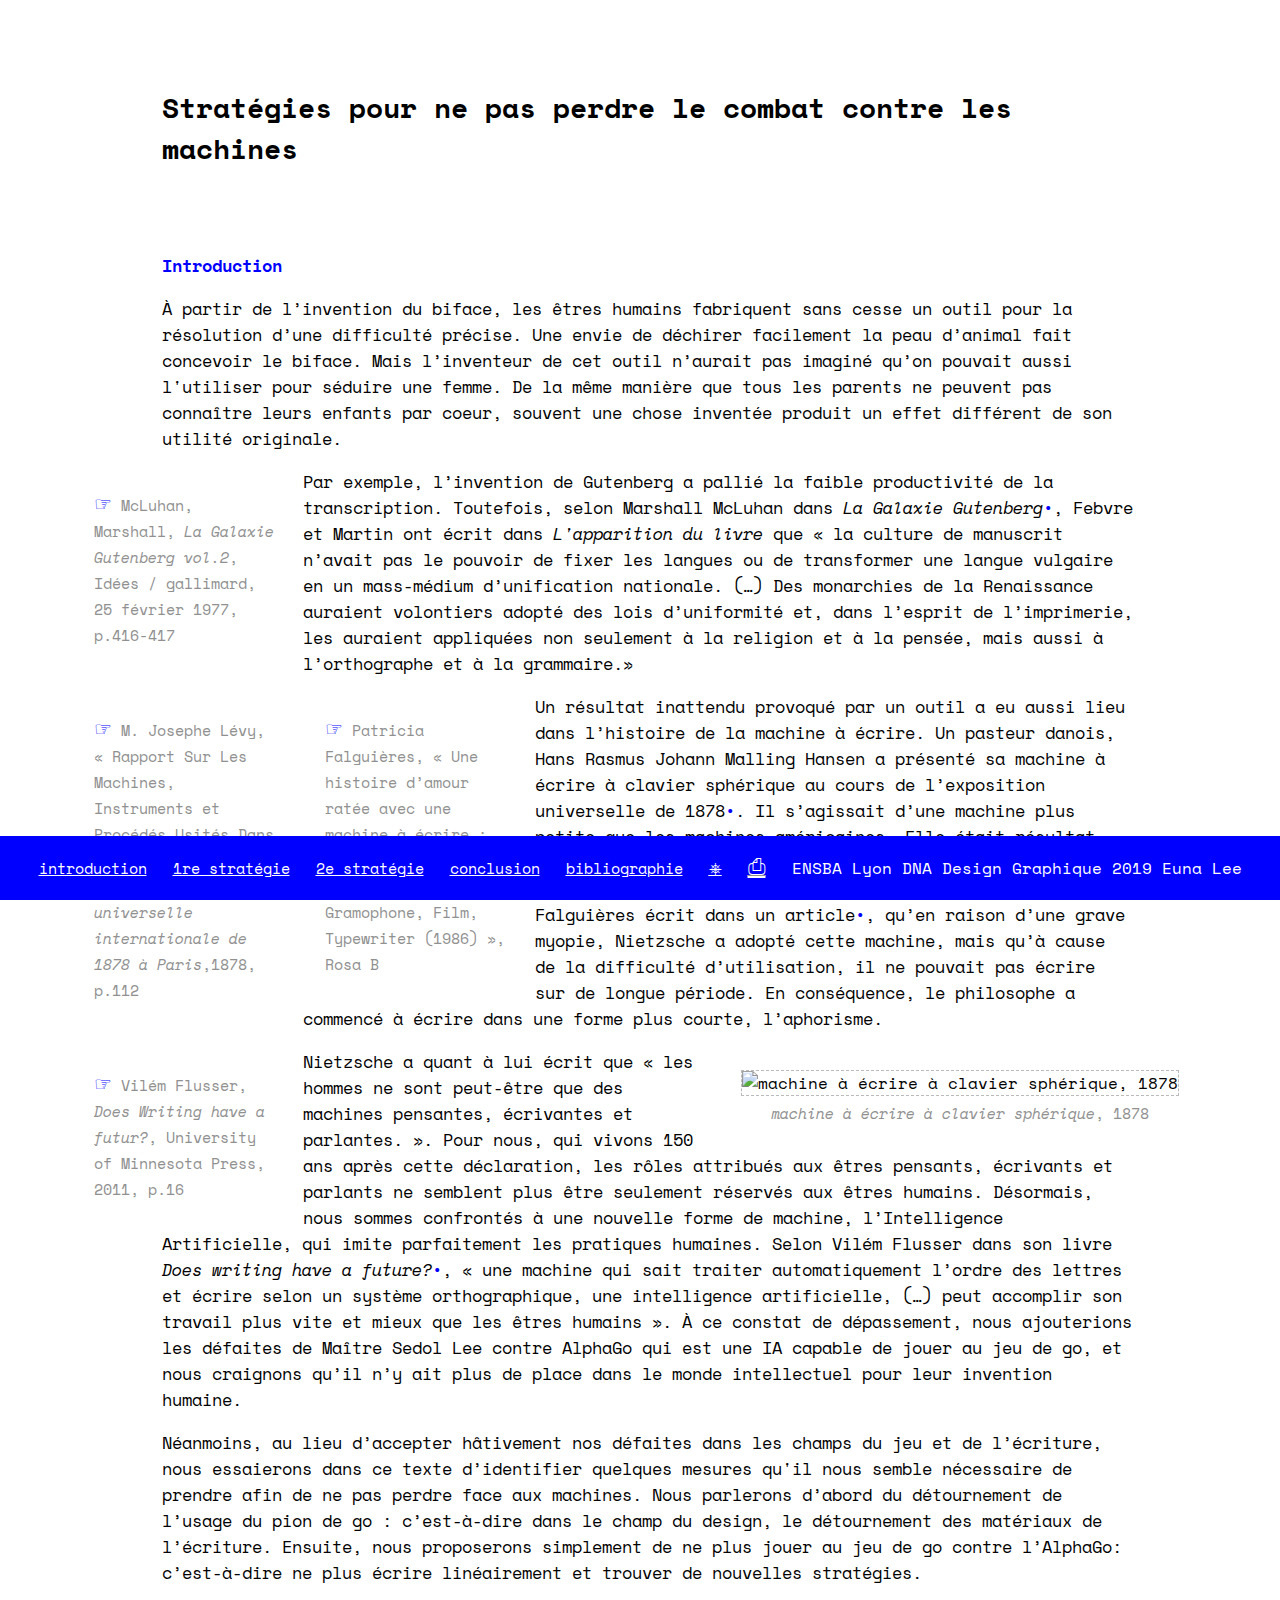
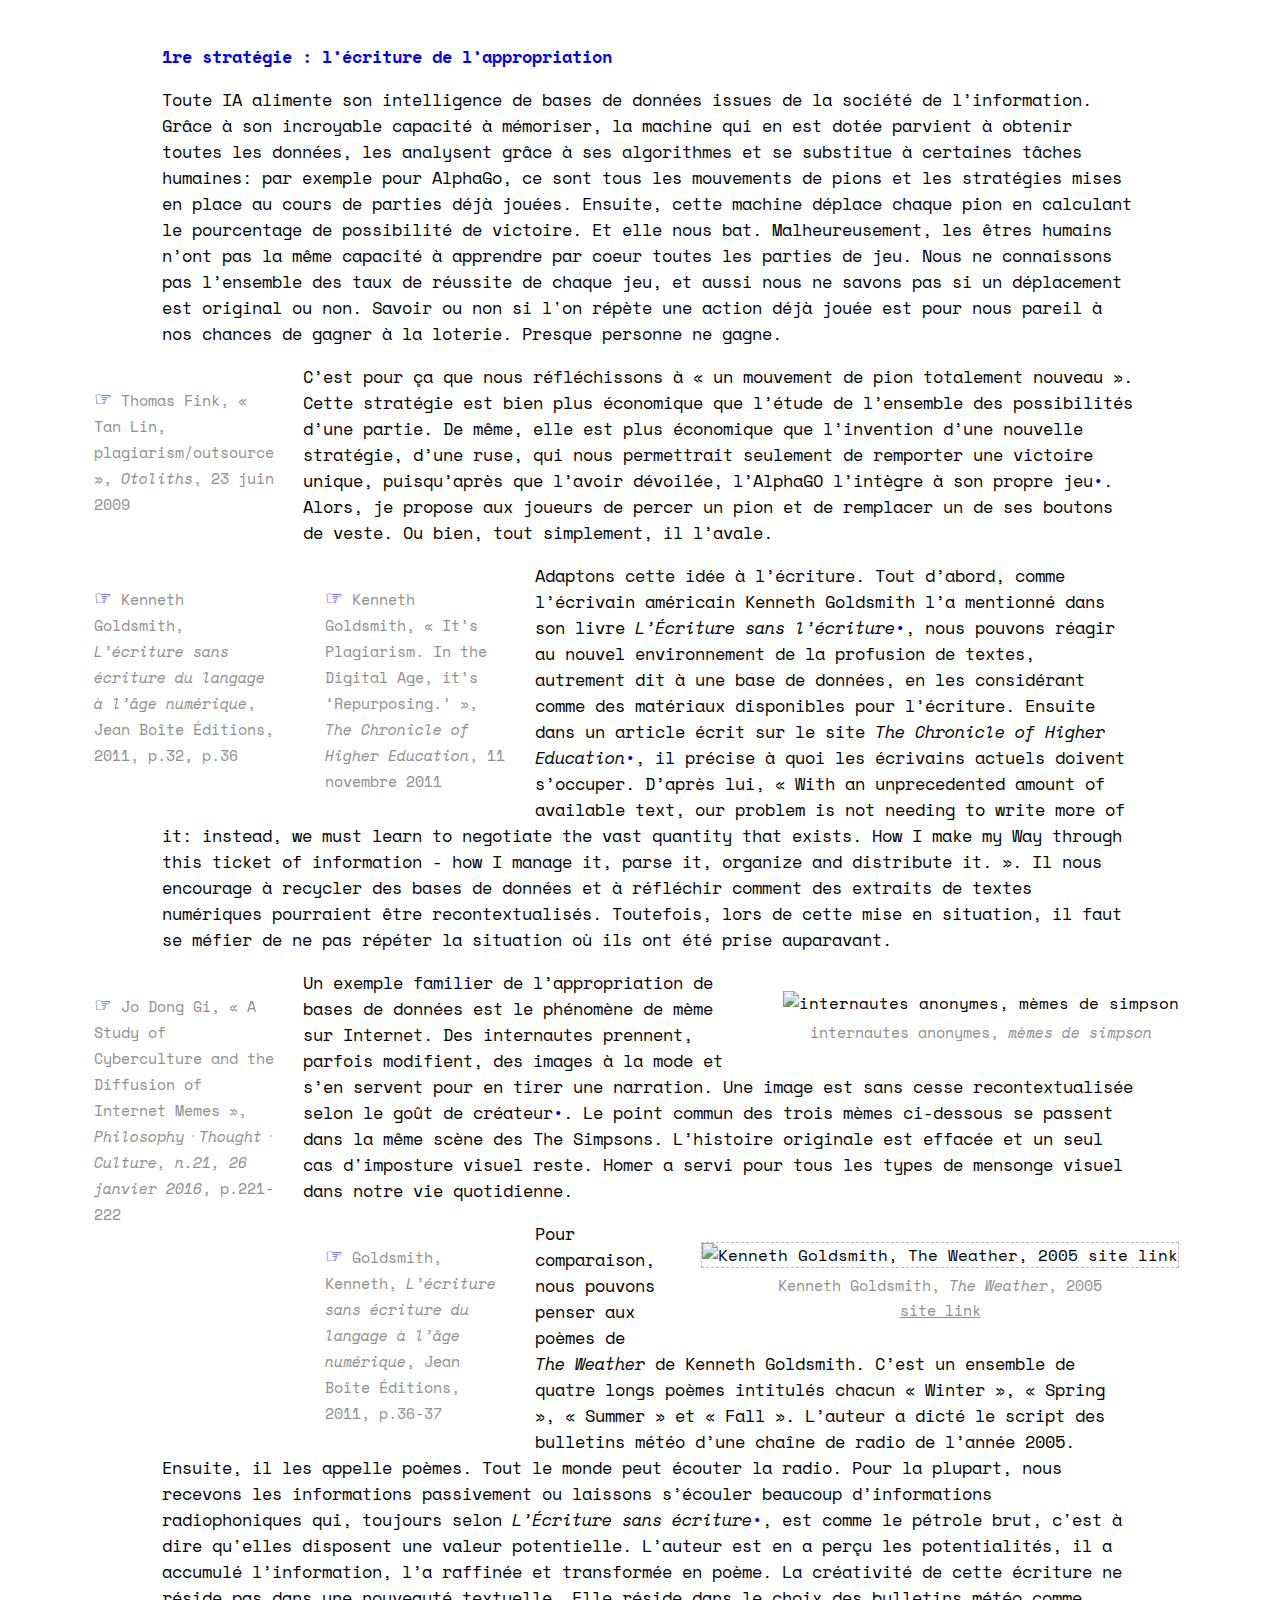
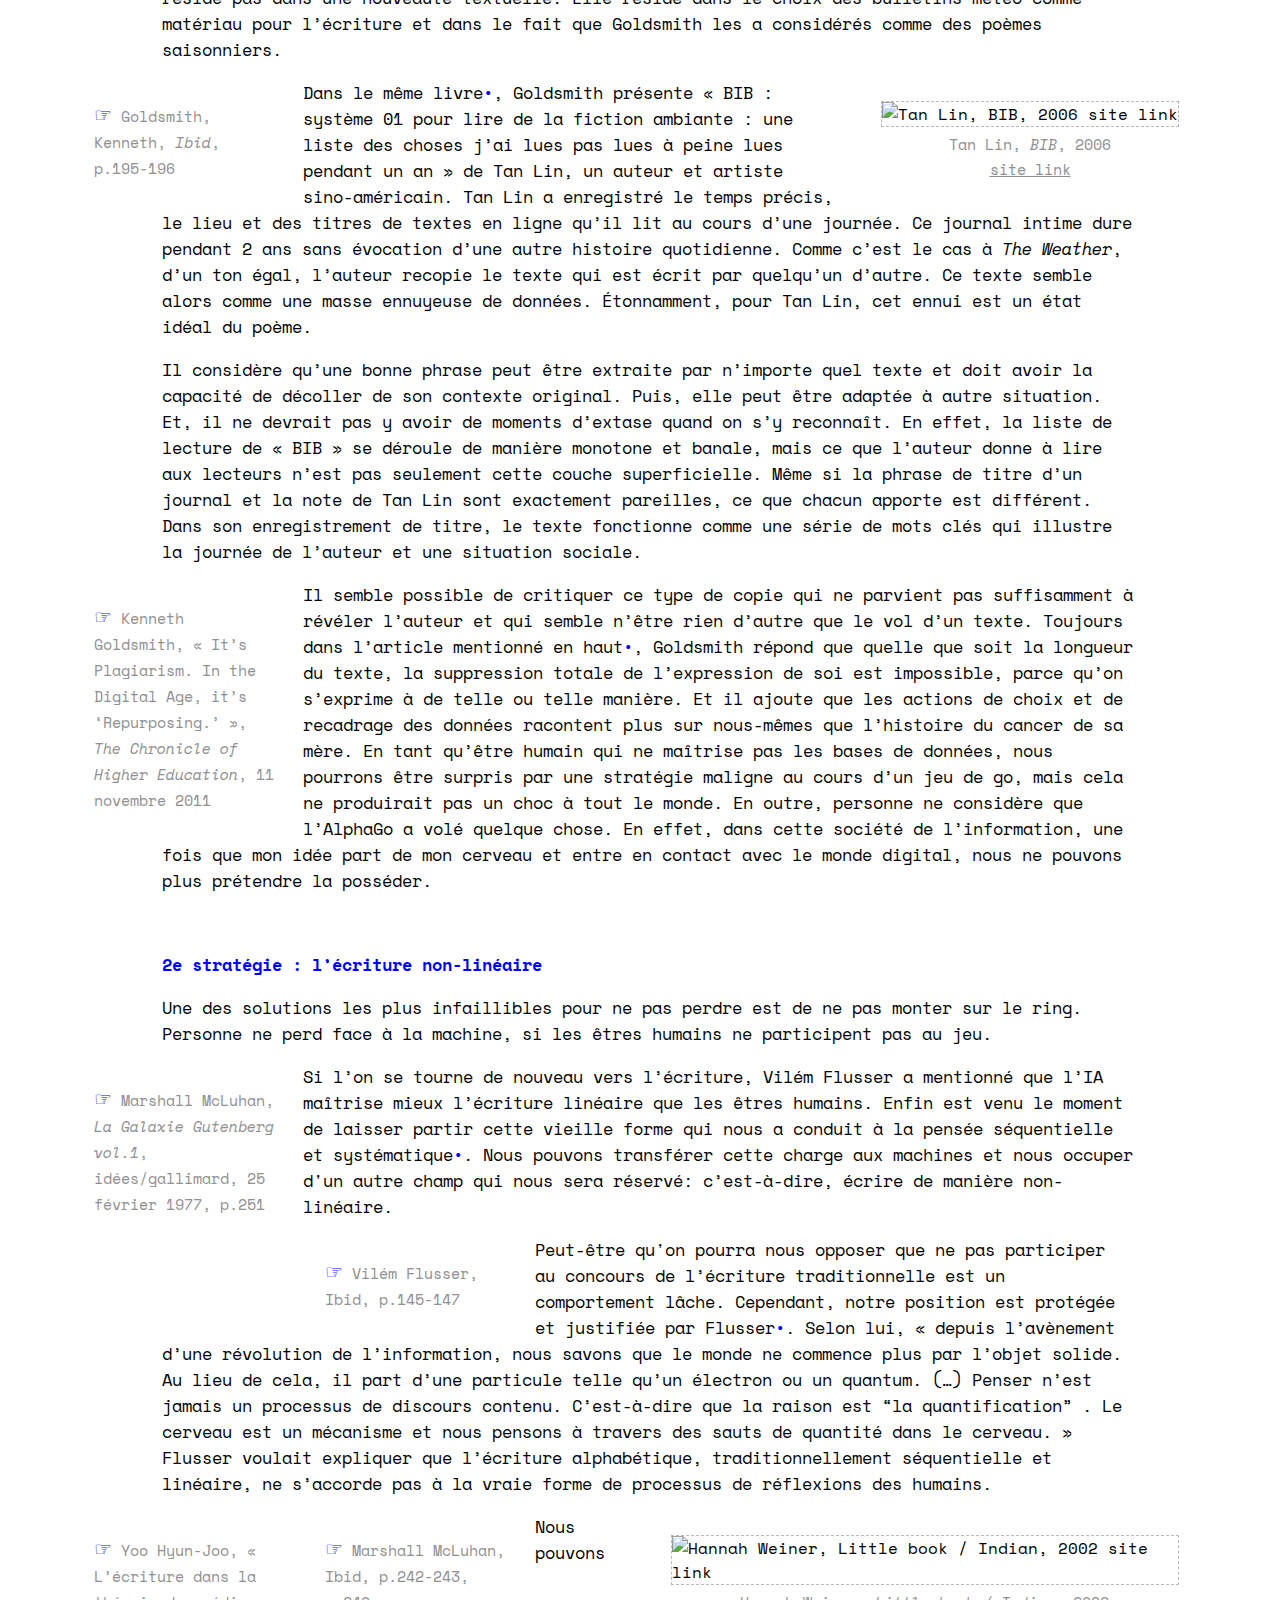
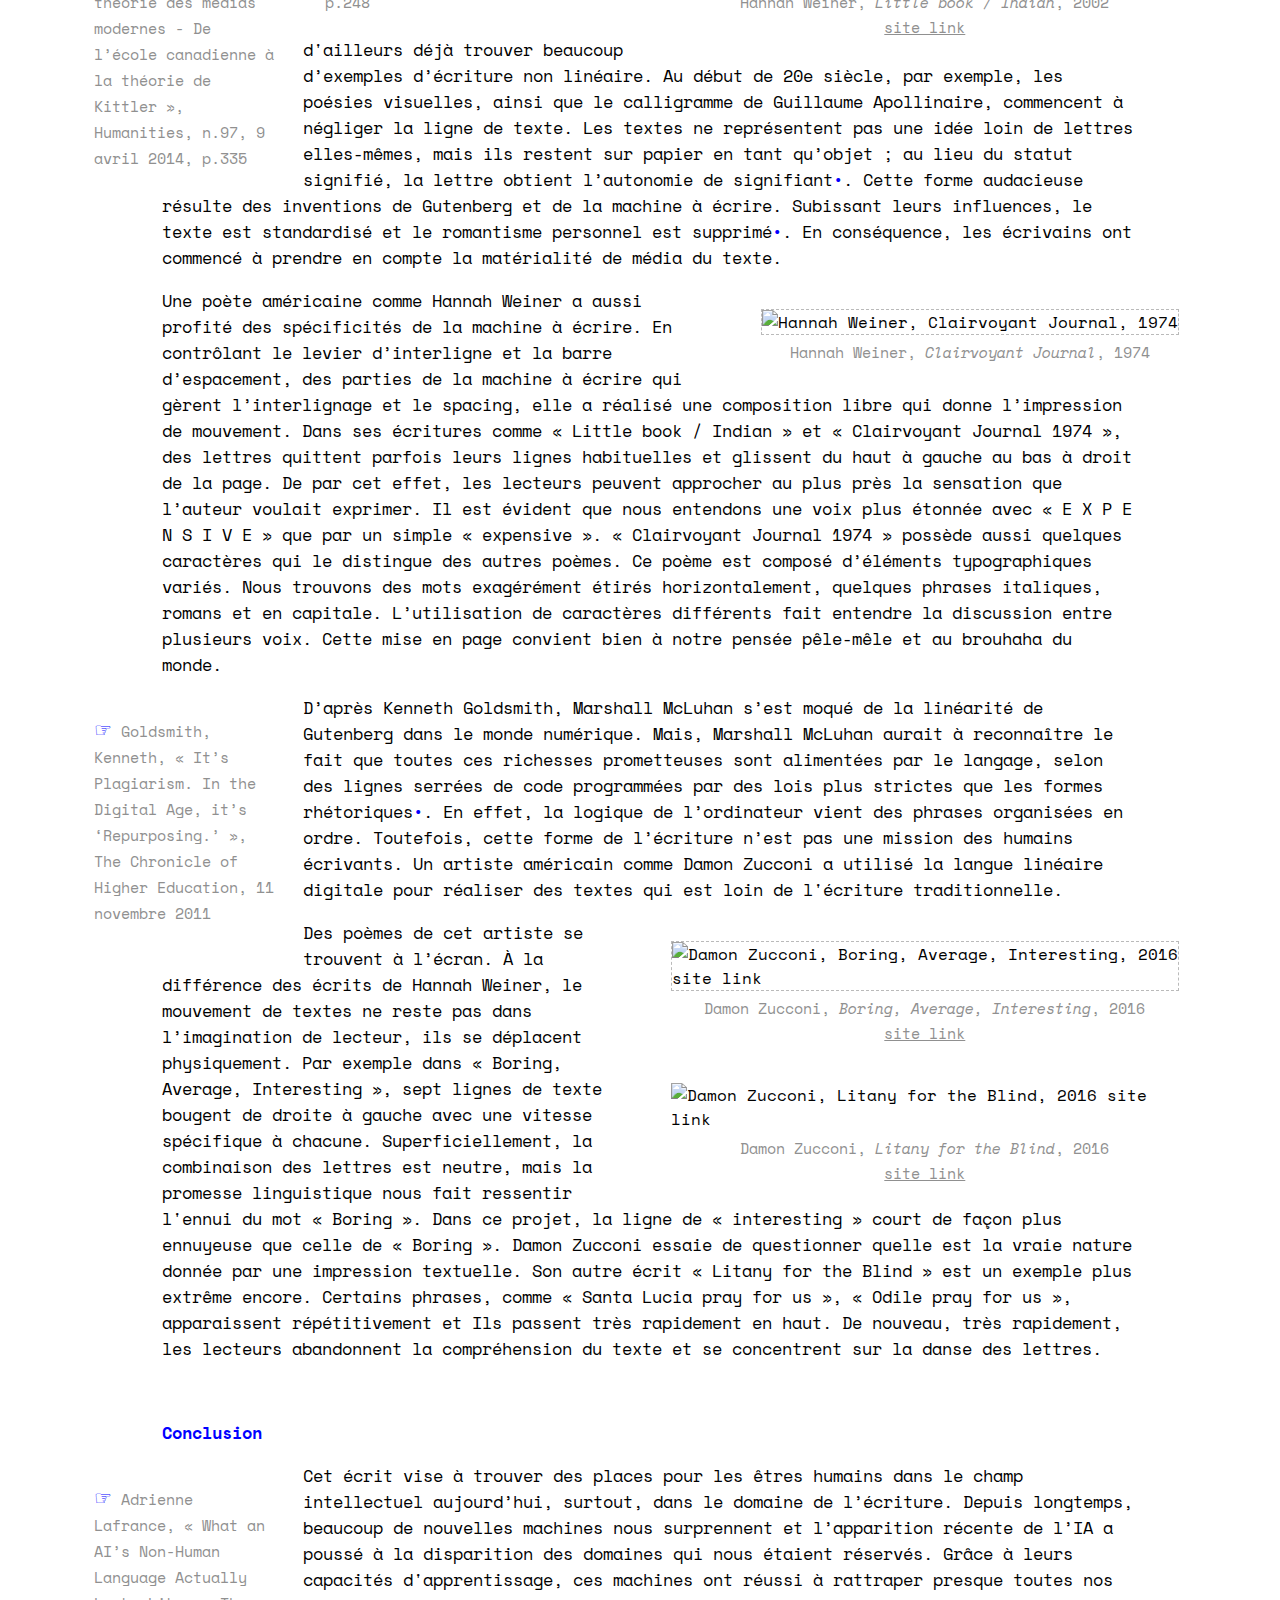
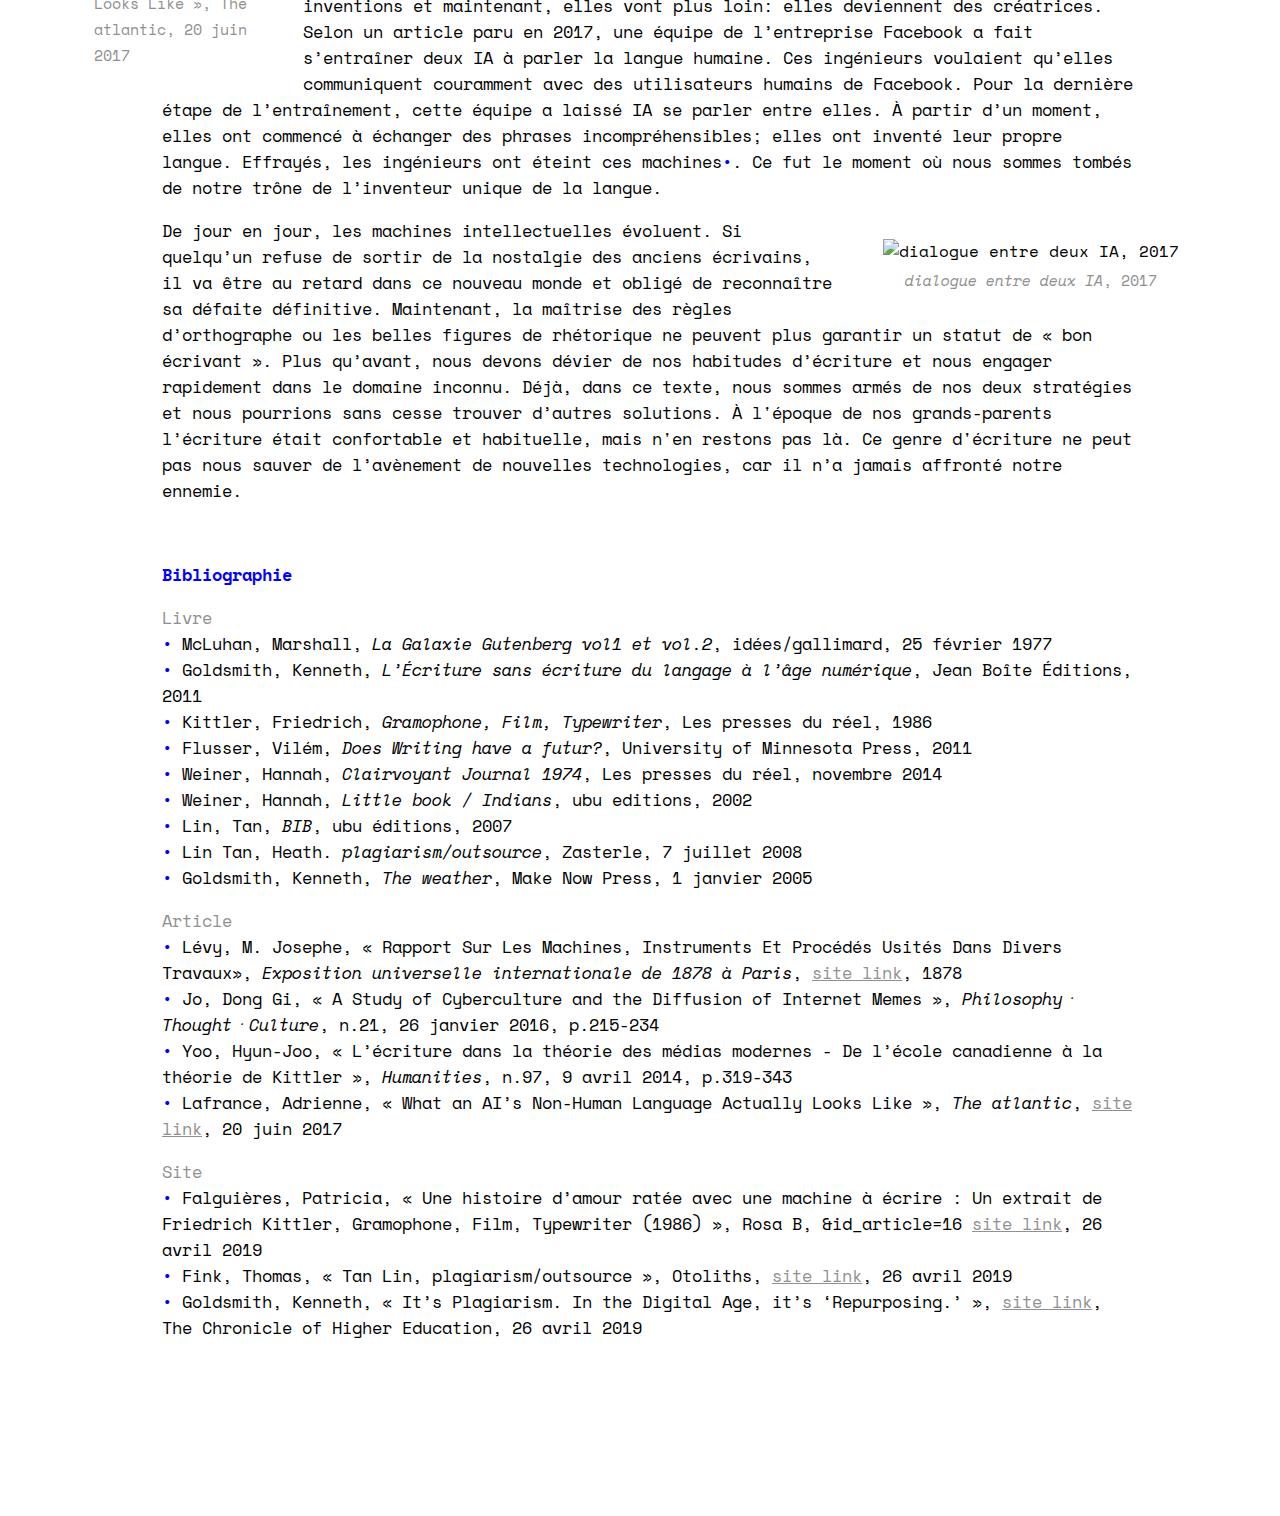
==== commit be0efed5: "br" ====
--- a/index.html
+++ b/index.html
@@ -59,7 +59,6 @@
 
 <br>
 <br>
-<br>
 
 
 <p class="intro" id="div1">
